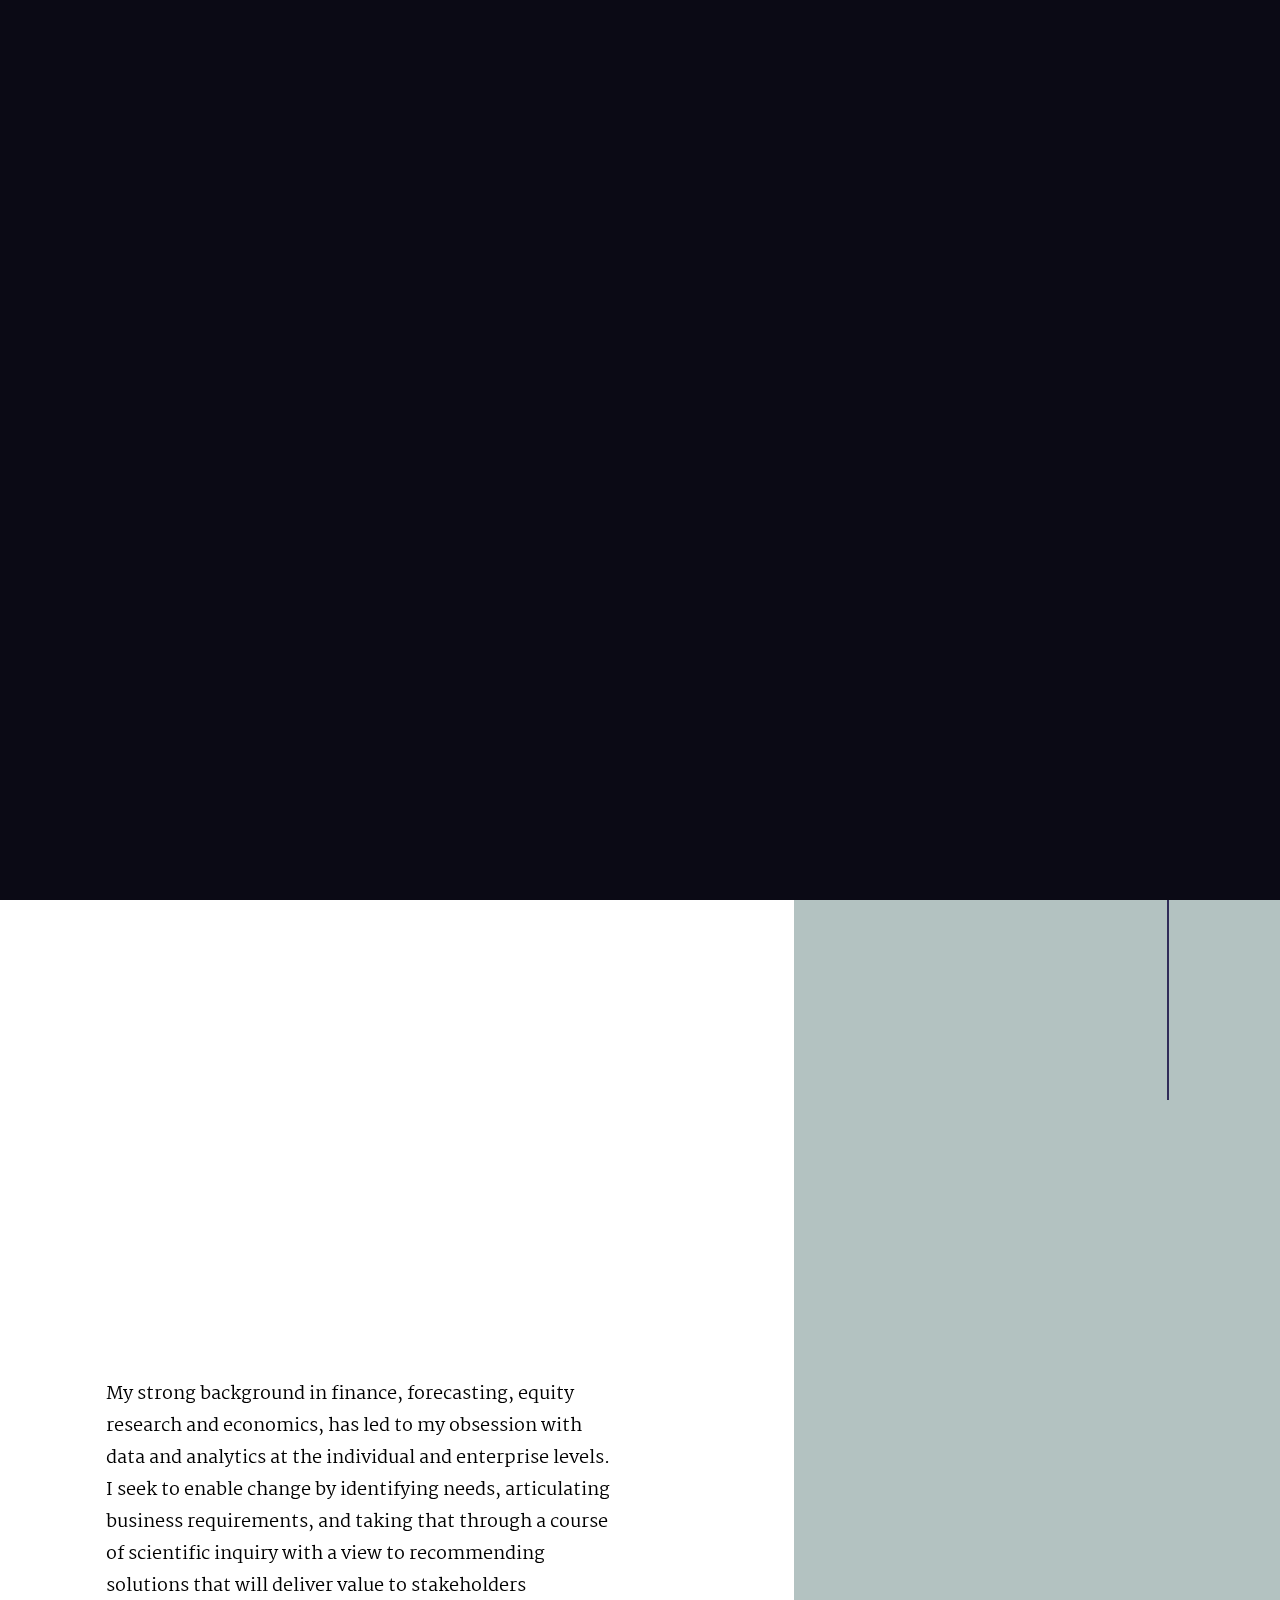
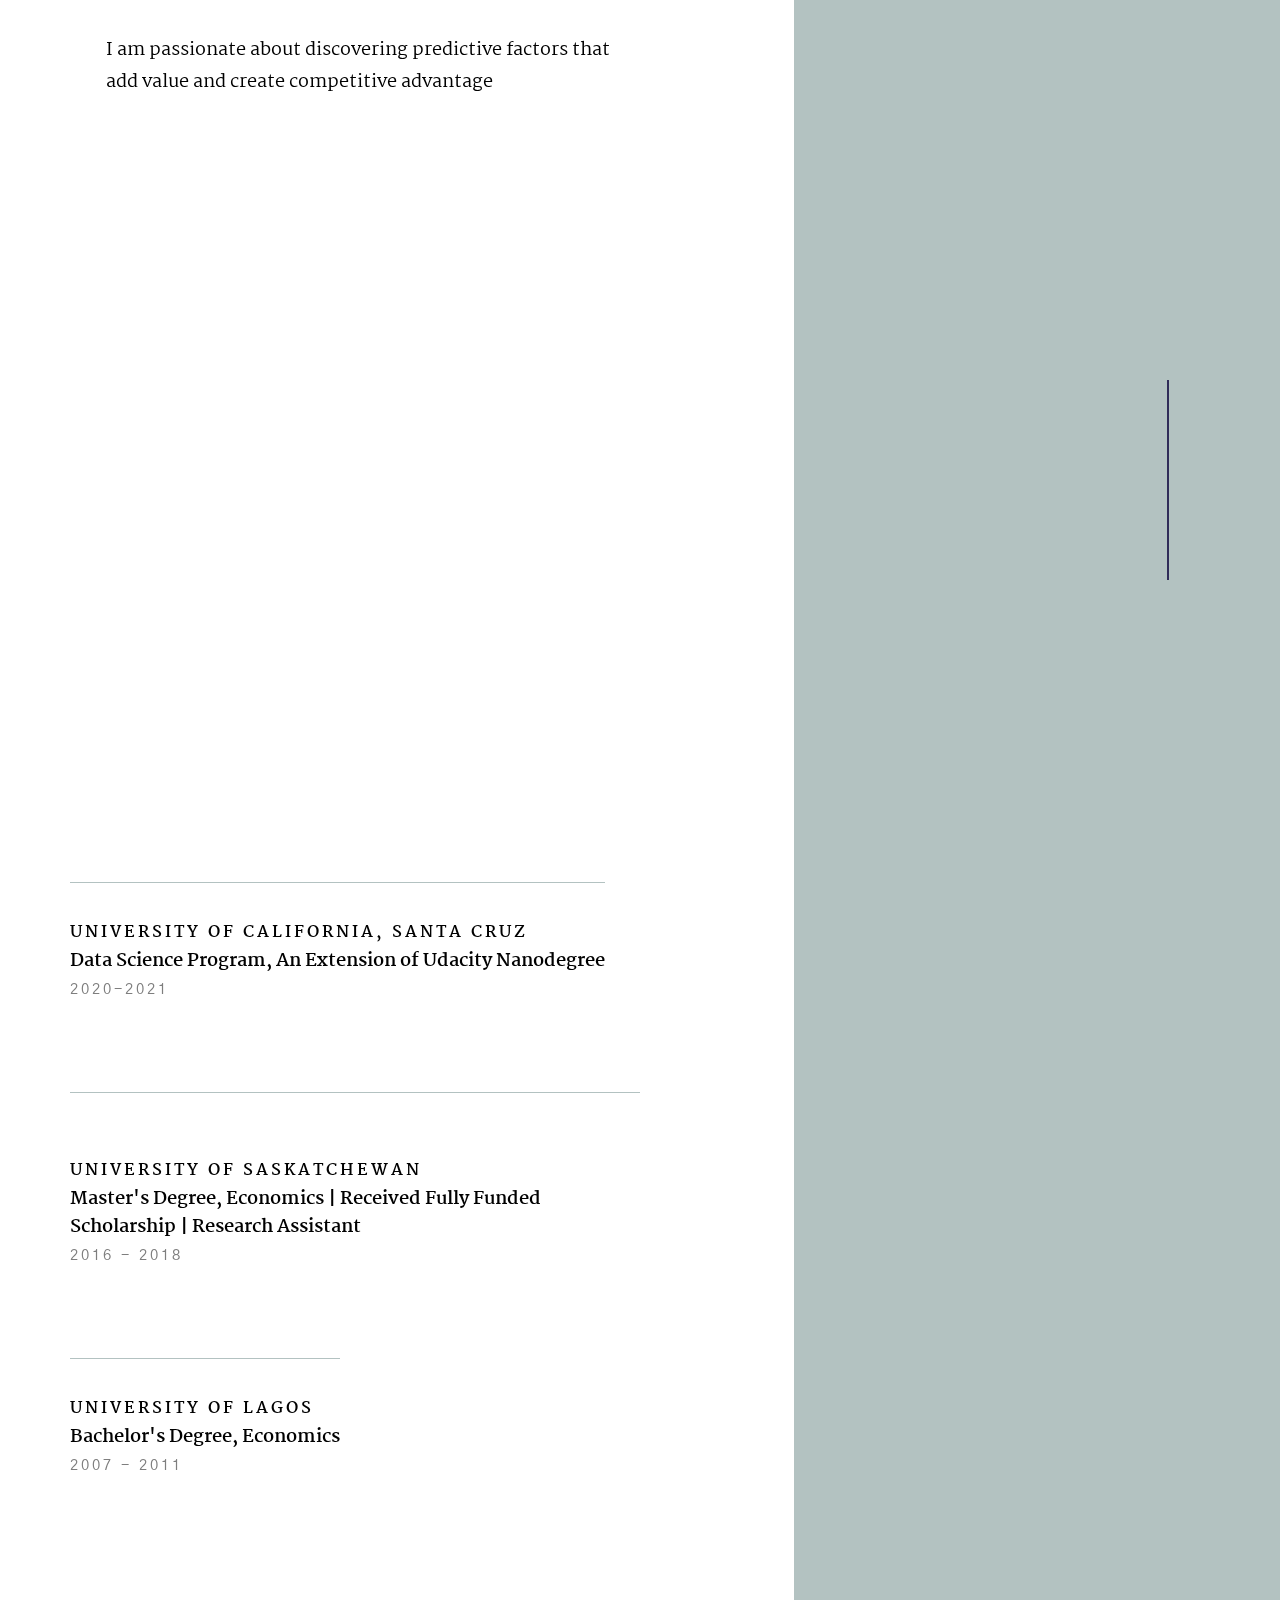
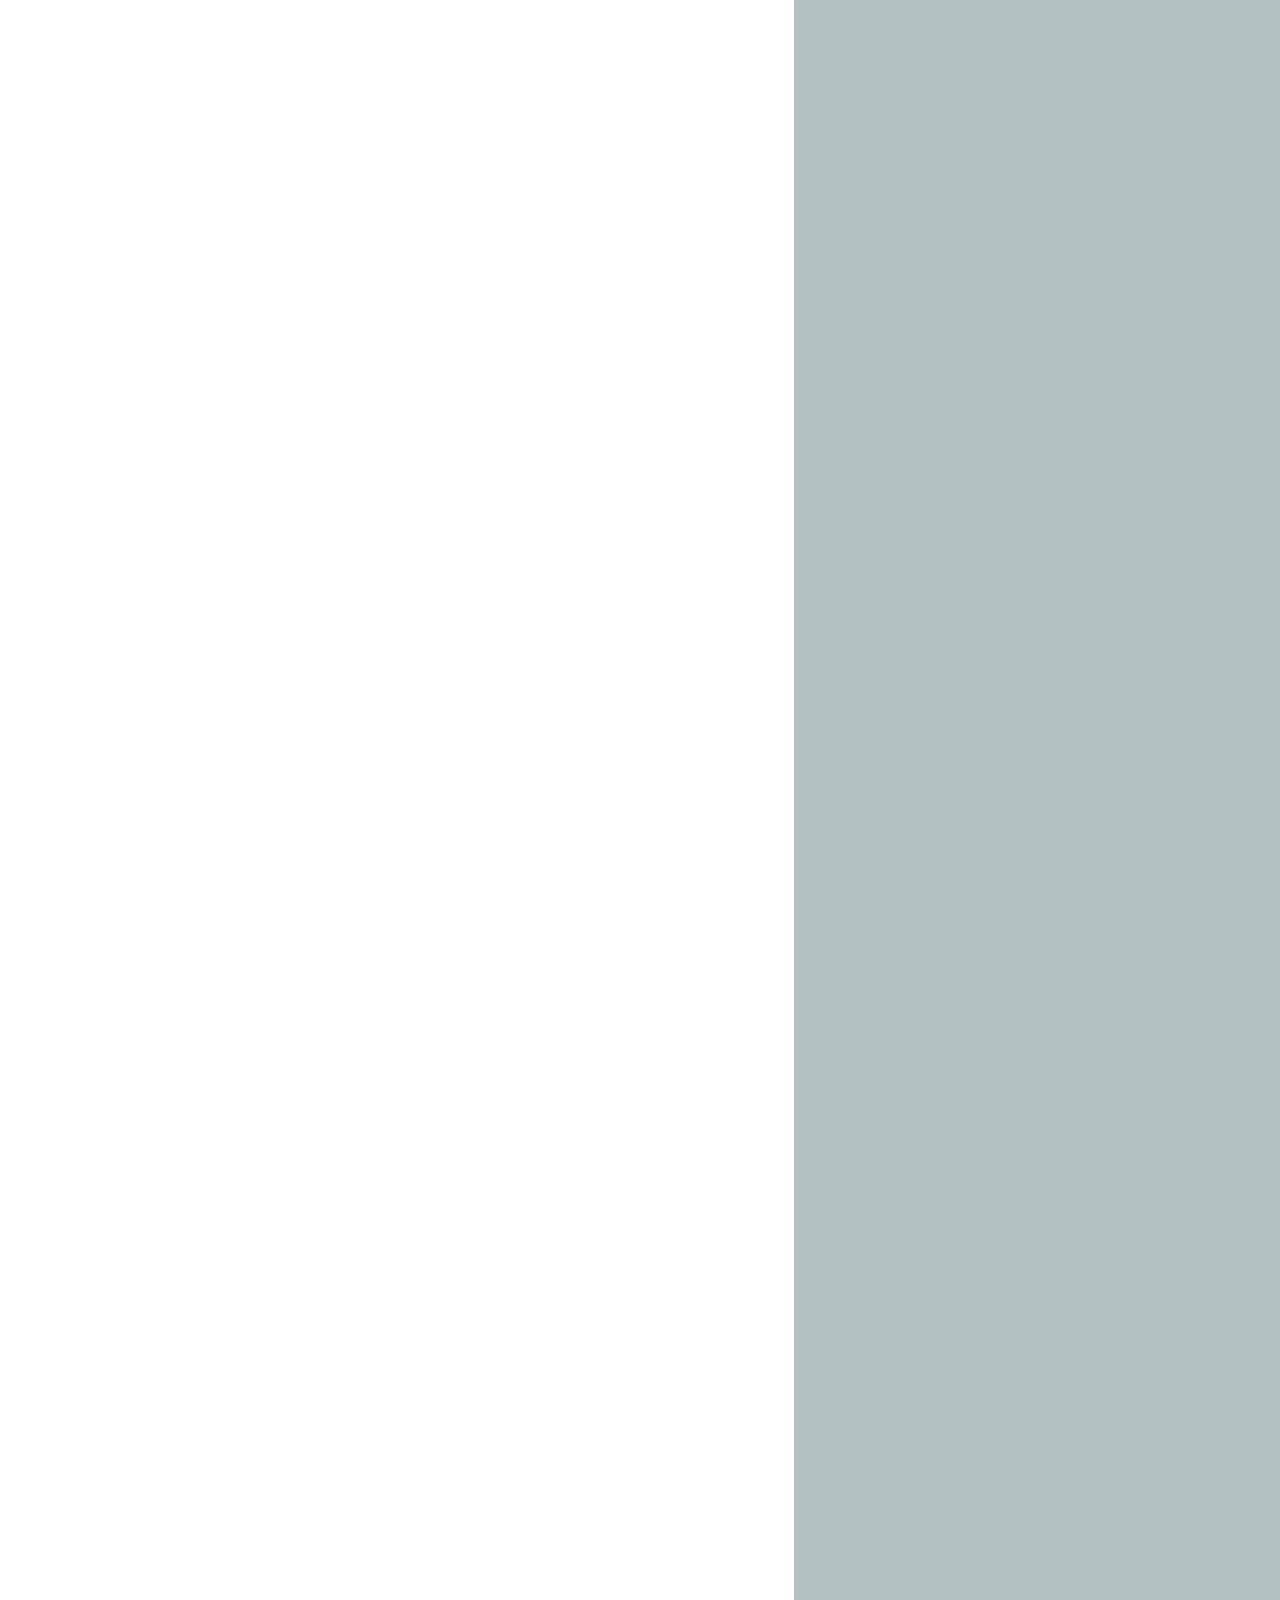
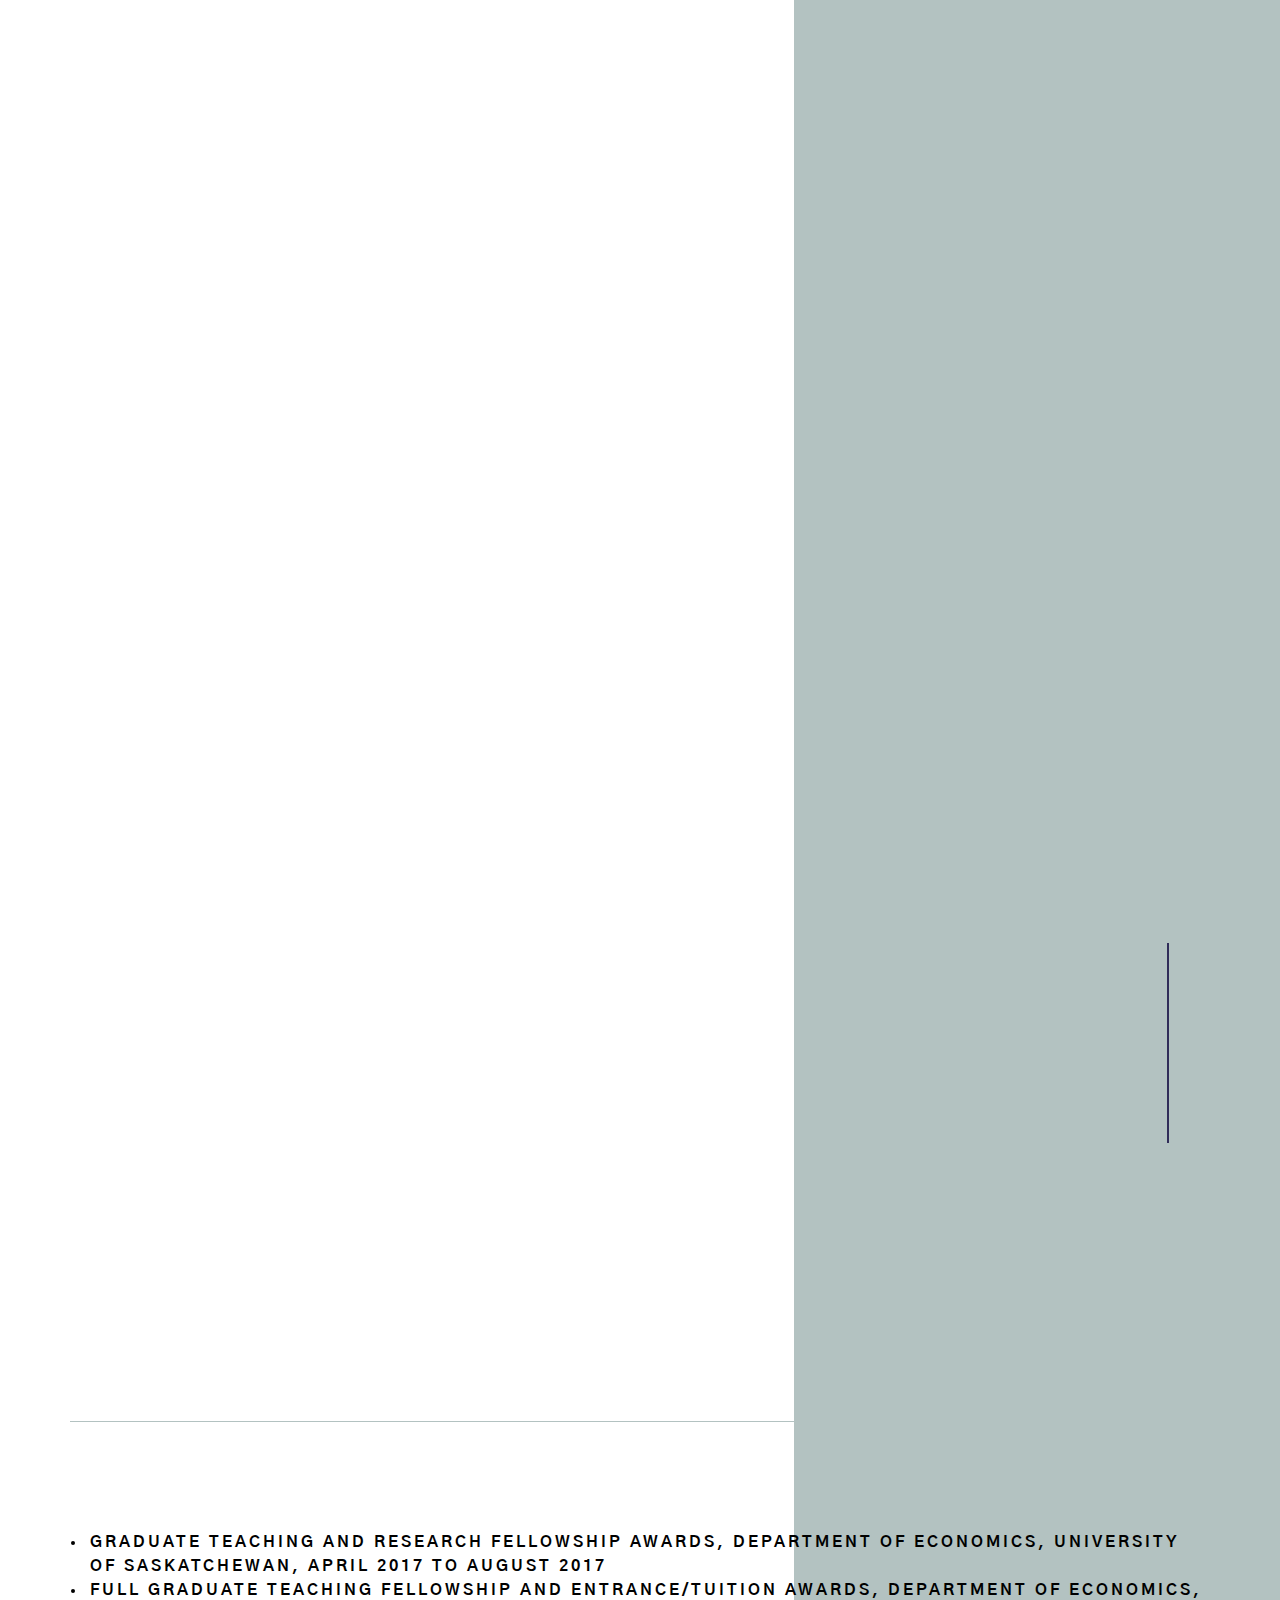
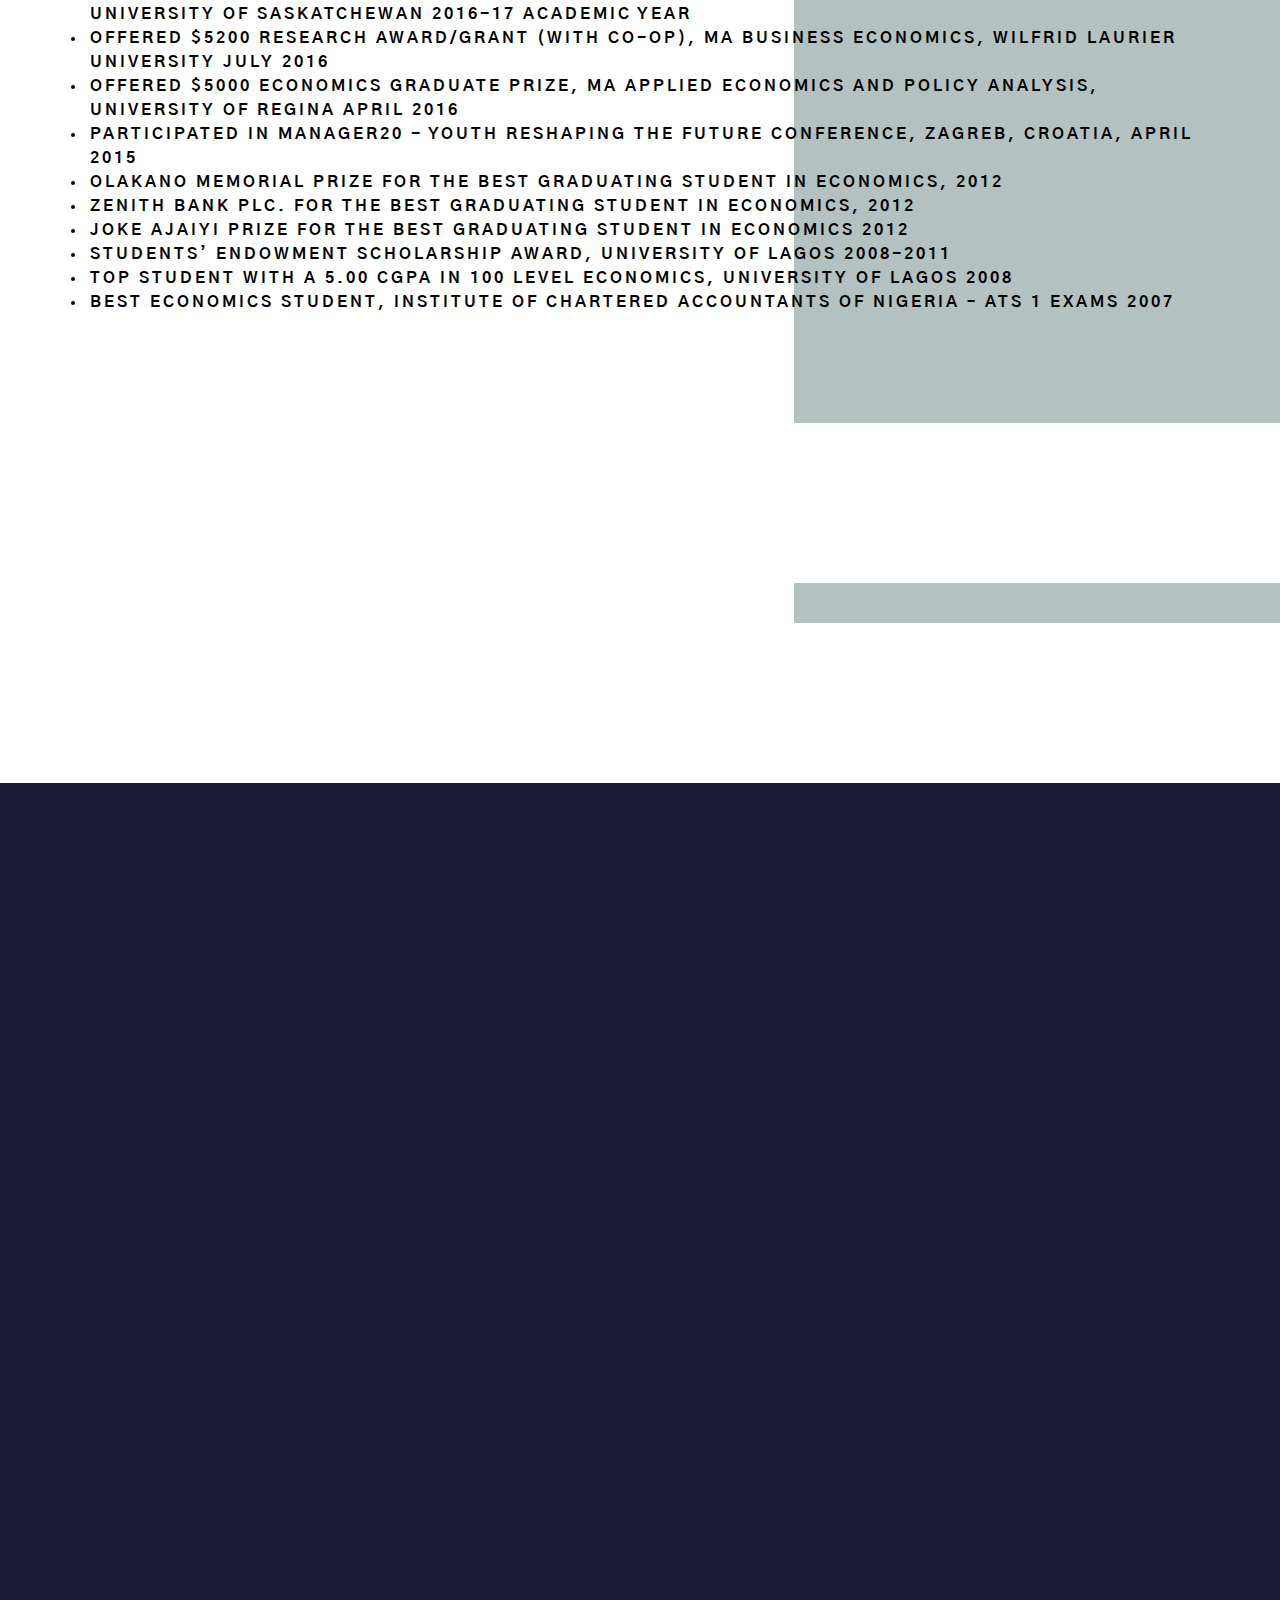
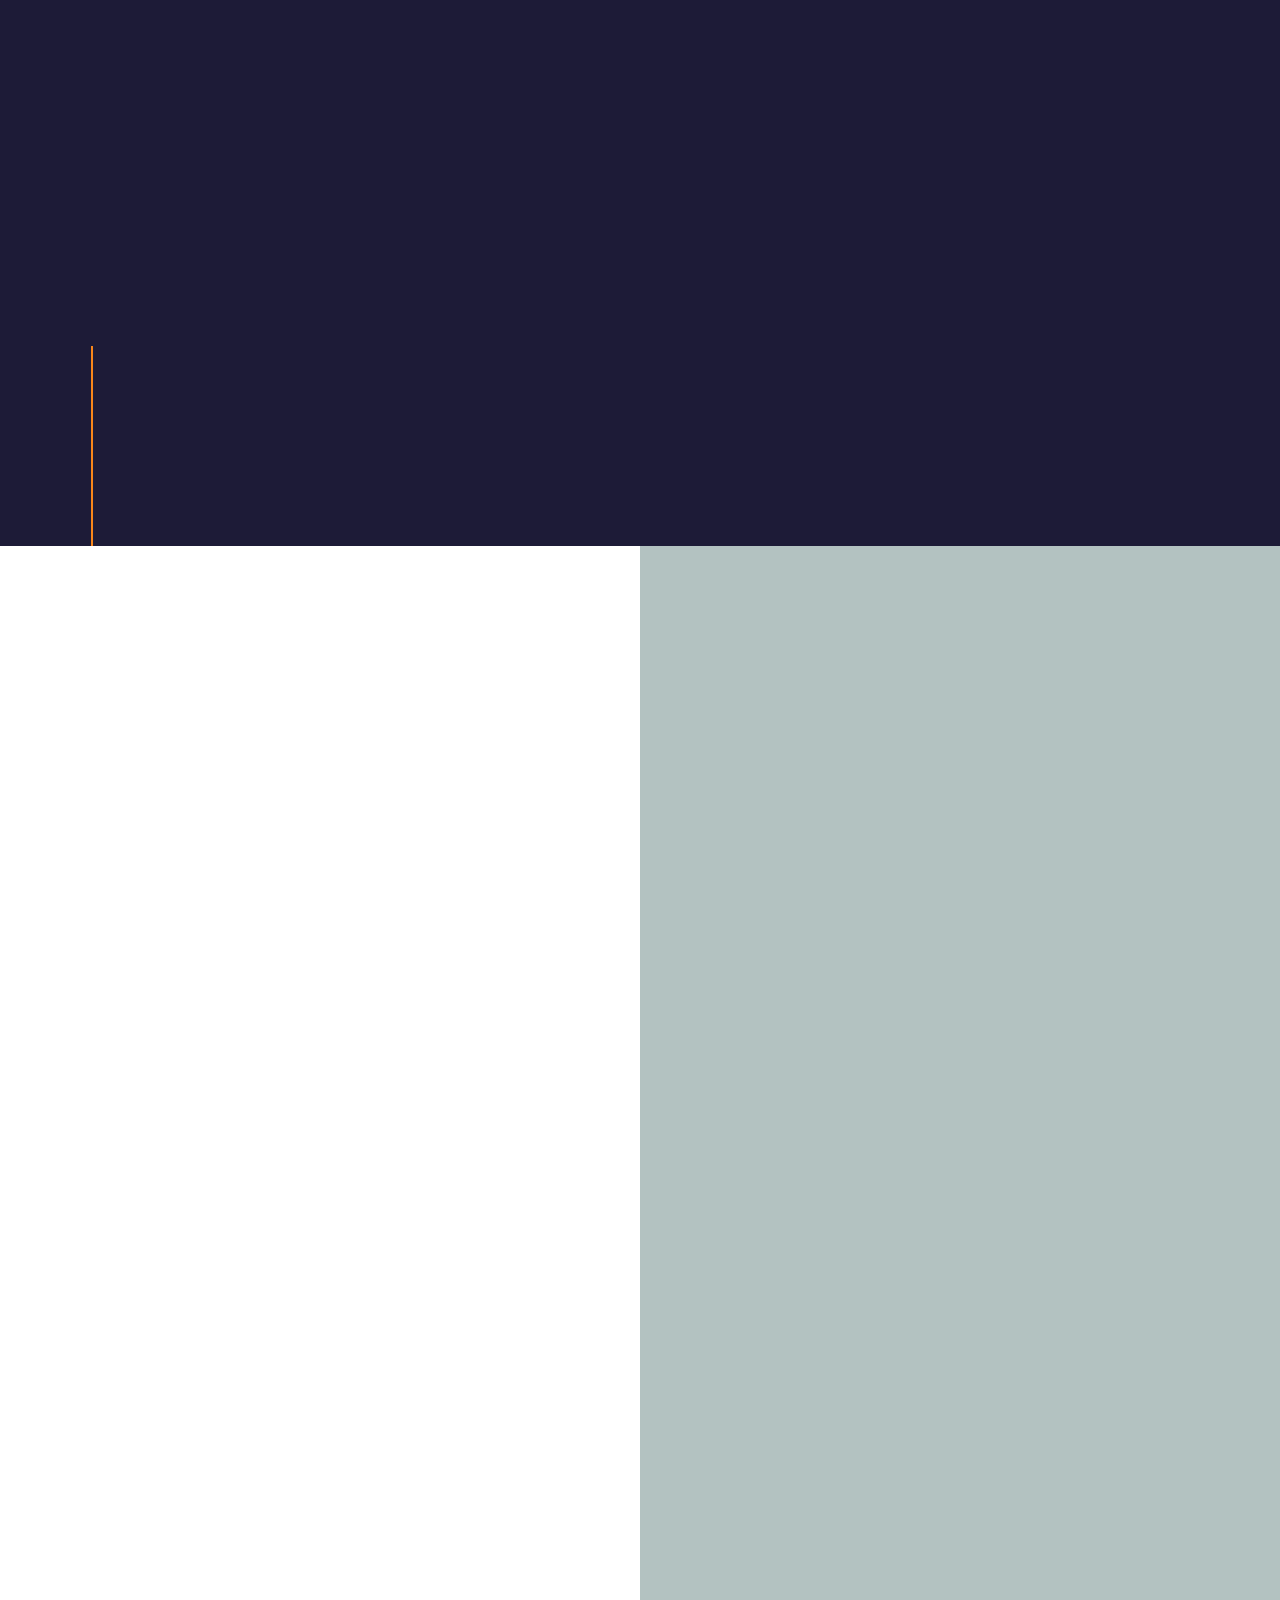
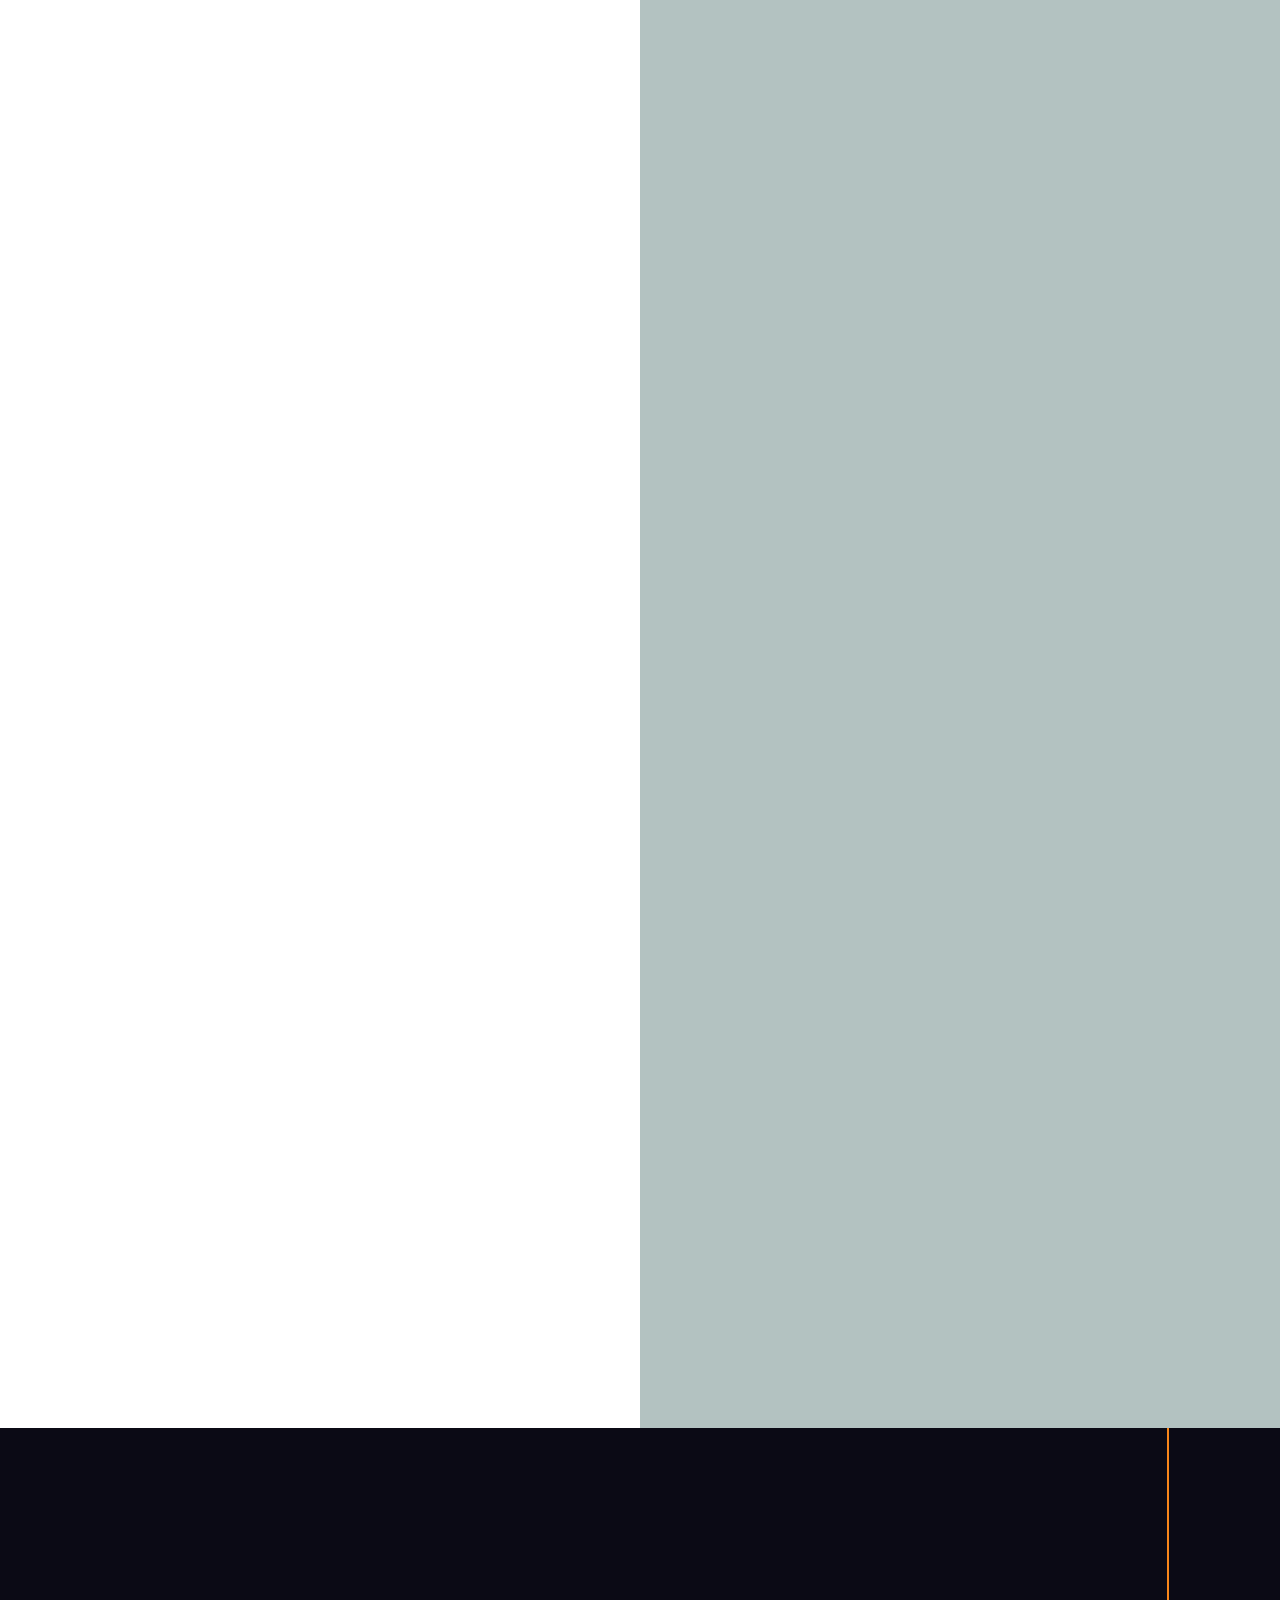
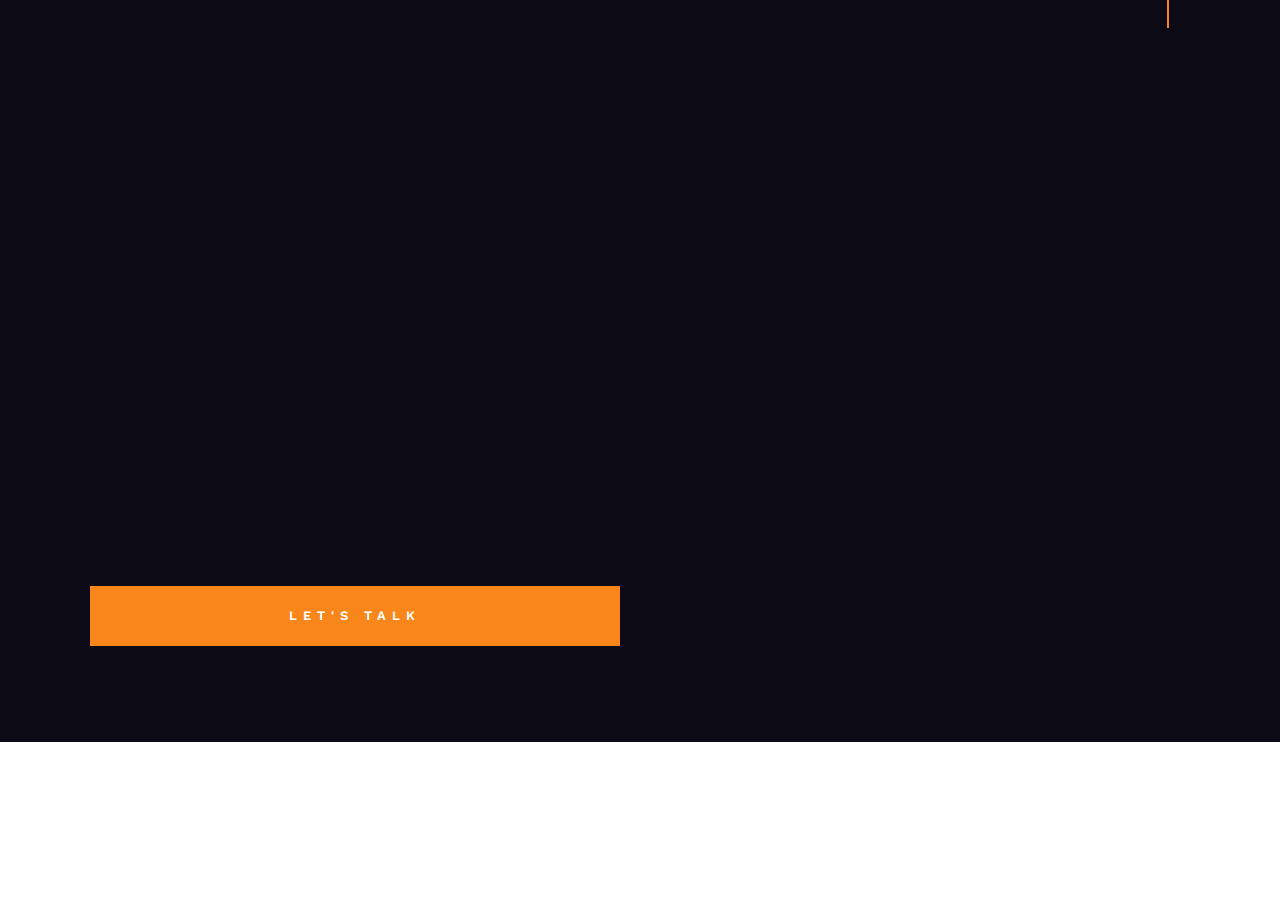
==== index.html @ 94e2efc2 "Update" ====
<!DOCTYPE html>
<html class="no-js" lang="en">
<head>

    <!--- basic page needs
    ================================================== -->
    <meta charset="utf-8">
    <title>Afeez - Space</title>
    <meta name="description" content="">
    <meta name="author" content="">

    <!-- mobile specific metas
    ================================================== -->
    <meta name="viewport" content="width=device-width, initial-scale=1">

    <!-- CSS
    ================================================== -->
    <link rel="stylesheet" href="css/base.css">
    <link rel="stylesheet" href="css/main.css">
    <link rel="stylesheet" href="css/vendor.css">
    <link href="https://cdnjs.cloudflare.com/ajax/libs/font-awesome/4.7.0/css/font-awesome.min.css">

    <!-- script
    ================================================== -->
    <script src="js/modernizr.js"></script>


    <!-- favicons
    ================================================== -->
    <link rel="apple-touch-icon" sizes="180x180" href="images/icon.png">
    <link rel="icon" type="image/png" sizes="32x32" href="images/icon.png">
    <link rel="icon" type="image/png" sizes="16x16" href="images/icon.png">
    <link rel="manifest" href="site.webmanifest">

</head>

<body id="top">


    <!-- preloader
    ================================================== -->
    <div id="preloader">
        <div id="loader" class="dots-fade">
            <div></div>
            <div></div>
            <div></div>
        </div>
    </div>


    <!-- header
    ================================================== -->
    <header class="s-header">

        <div class="header-logo">
            <a href="index.html">
                <img src="images/logo.svg" alt="Homepage">
            </a>
        </div>

        <div class="header-content">
    
            <nav class="row header-nav-wrap">
                <ul class="header-nav">
                    <li><a class="smoothscroll" href="#hero" title="Intro">Home</a></li>
                    <li><a class="smoothscroll" href="#about" title="About">About Me</a></li>
                    <li><a class="smoothscroll" href="#education" title="Education">Education</a></li>                    
                    <li><a class="smoothscroll" href="#works" title="Works">Work</a></li>
                    <li><a class="smoothscroll" href="#awards" title="Awards">Awards</a></li>
                    <li><a class="smoothscroll" href="#skills" title="Skills">Skills</a></li>
                    <li><a class="smoothscroll" href="#projects" title="Projects">Projects</a></li>
                    <li><a href="mailto:afeezraheem48.gmail.com" title="Contact us">Say Hello</a></li>
                </ul>
            </nav> <!-- end header-nav-wrap -->

            <a href="https://github.com/afeezraheem/afeezraheem.github.io/blob/master/Resume.pdf" class="btn btn--stroke btn--small">Download CV</a>

        </div> <!-- end header-content -->

        <a class="header-menu-toggle" href="#0"><span>Menu</span></a>

    </header> 


    <!-- hero
    ================================================== -->
    <section id="hero" class="s-hero target-section" data-parallax="scroll" data-image-src="images/hero-bg-3000.jpg" data-natural-width=3000 data-natural-height=2000 data-position-y=center>

        <div class="row hero-content">

            <div class="column large-full">

                <h1>
                Hello, I'm Afeez, <br>
                a Business Intelligence Consultant <br>
                at TalentNet Inc. <br>
                based in Toronto, Canada.
                </h1>

                <ul class="hero-social">
                    <li>
                        <a href="https://www.linkedin.com/in/afeezraheem/">Linkedin</a>
                    </li>
                    <li>
                        <a href="https://www.github.com/afeezraheem">Github</a>
                    </li>
                </ul> <!-- end hero-social -->

            </div> 

        </div> <!-- end hero-content -->

        <div class="hero-scroll">
            <a href="#about" class="scroll-link smoothscroll">
                <svg xmlns="http://www.w3.org/2000/svg" width="24" height="24" viewBox="0 0 24 24"><path d="M12 24l-8-9h6v-15h4v15h6z"/></svg>
            </a>
        </div> <!-- end hero-scroll -->

    </section> <!-- end s-hero -->


    <!-- about
    ================================================== -->
    <section id="about" class="s-about target-section">

        <div class="s-about__section s-about__section--profile">

            <div class="right-vert-line"></div>

            <div class="row">
                <div class="column large-6 medium-8 tab-full">

                    <div class="section-intro" data-num="01" data-aos="fade-up">
                        <h3 class="subhead">About Me</h3>
                        <h1 class="display-1"></h1>
                    </div>

                    <div class="profile-pic" data-aos="fade-up">
                        <img src="images/profile-pic.PNG" alt="Afeez">
                    </div>

                    <h3 data-aos="fade-up">Profile</h3>

                    <p data-aos="fade-up">
                        <ul>
                            My strong background in finance, forecasting, equity research and economics, has led to my obsession with data and analytics at the individual and enterprise levels. I seek to enable change by identifying needs, articulating business requirements, and taking that through a course of scientific inquiry with a view to recommending solutions that will deliver value to stakeholders<br>    
                            <br>
                            I am passionate about discovering predictive factors that add value and create competitive advantage
                            
                    </p>

                </div>
            </div>

        </div> <!-- end s-about__section--profile -->

    <!-- Education
    ================================================== -->
    <section id="education" class="s-about target-section">

        <div class="s-about__section s-about__section--profile">

            <div class="right-vert-line"></div>

            <div class="row">
                <div class="column large-6 medium-8 tab-full">

                    <div class="section-intro" data-num="02" data-aos="fade-up">
                        <h3 class="subhead">Education</h3>
                    </div>
                    <br>
                    <br>
                    <div class="row block-large-1-2 block-900-full work-positions">
                        <div class="position">
                            <div class="position__header">
                                <h6>
                                    <span class="position__co">University of California, Santa Cruz<br></span>
                                    <span class="position__pos">Data Science Program, An Extension of Udacity Nanodegree</span>
                                </h6>
                                <div class="position__timeframe">
                                    2020-2021
                                </div>
                            </div>
                        </div>
                </div>      <!-- End Column-->
                <div class="row block-large-1-2 block-900-full work-positions">
                    <div class="position">
                        <div class="position__header">
                            <h6>
                                <span class="position__co"><br>University of Saskatchewan<br></span>
                                <span class="position__pos">Master's Degree, Economics | Received Fully Funded Scholarship | Research Assistant</span>
                            </h6>
                            <div class="position__timeframe">
                                2016 - 2018
                            </div>
                        </div>
                    </div>
            </div>      <!-- End Column-->
    
            <div class="row block-large-1-2 block-900-full work-positions">
                <div class="position">
                    <div class="position__header">
                        <h6>
                            <span class="position__co">University of Lagos<br></span>
                            <span class="position__pos">Bachelor's Degree, Economics</span>
                        </h6>
                        <div class="position__timeframe">
                            2007 - 2011
                        </div>
                    </div>
                </div>
        </div>      <!-- End Column-->            
            </div>

        </div> <!-- end s-about__section--profile -->
    <!-- Work Experience
    ================================================== -->
    <section id="works" class="sabout__section--profile">
        <div class="s-about__section s-about__section--profile">

            <!-- <div class="right-vert-line"></div> -->

            <div class="row">
               <!-- <div class="column large-6 medium-8 tab-full"> -->

            <div class="section-intro" data-num="03" data-aos="fade-up">
                        <h3 class="subhead">Work Experience</h3>
                </div>
            </div>

            <div class="row block-large-1-2 block-900-full work-positions">


                <div class="column" data-aos="fade-up">
                    <div class="position">
                        <div class="position__header">
                            <h6>
                                <span class="position__co">TalentNet Inc.<br></span>
                                <span class="position__pos">Business Intelligence Consultant</span>
                            </h6>
                            <div class="position__timeframe">
                                may 2021 - Present 
                            </div>
                        </div>

                        <p>
                            <ul>
                            <li> Reduced Power BI report load time and drill-through speed by more than 75 per cent, by conducting performance tuning exercises, such as auto-date/time disabling, refactoring the models etc.</li>
                            <li> Advising senior management on applications-database and Power BI data architectures that are compliant with clients’ service contract stipulations and consistent with the company’s business goals.</li>
                            <li> Completed migration of clients’ database to Azure SQL database and developed all Azure Data Factory resources (Pipelines, Dataflows, Linked Services and Datasets) for ETL operation to storage accounts.</li>
                            <li> Designed several Power BI reports and dashboards for all clients and embedded reports into company’s clients’ applications.</li>
                            <li> Developed and implemented Power BI Version Control solution, using SharePoint, Power App and Power Automate.</li>
                            </ul>
                        </p>
                    </div>
                </div> <!-- end column -->
























                <div class="column" data-aos="fade-up">
                    <div class="position">
                        <div class="position__header">
                            <h6>
                                <span class="position__co">Sobeys Capital Inc.<br></span>
                                <span class="position__pos">Data Analyst</span>
                            </h6>
                            <div class="position__timeframe">
                                August 2018 - Present 
                            </div>
                        </div>

                        <p>
                            <ul>
                            <li> Data cleaning, exploration and manipulation for insights communication</li>
                            <li> Completed customer cluster analysis using Python KMeans machine learning algorithm in a targeted marketing campaign</li>
                            <li> Leverage SAP Data Services and SAP Information Steward tools to streamline data quality activities and empower key business users</li>
                            <li> Develop VBA macros to use in updating multiple Excel worksheets before mass export to SAP and SQL server data repositories</li>
                            <li> Running exception reports highlighting gaps/incongruent data to ensure standards are being met</li>
                            <li> Collaborate with Logistic Manager t0o regularly update the Distribution Centre, Finance, and store-level volume forecasts via SAP and Excel</li>
                            <li> Deploys SAP-enabled Winshuttle templates that are employed in consummating and pushing order requests from retail outlets.</li>
                            </ul>
                        </p>
                    </div>
                </div> <!-- end column -->
                <div class="column" data-aos="fade-up">
                    <div class="position">
                        <div class="position__header">
                            <h6>
                                <span class="position__co">ARAP Technologies Inc.</span>
                                <span class="position__pos">Business Intelligence Analyst</span>
                            </h6>
                            <div class="position__timeframe">
                                December 2016 - August 2018
                            </div>
                        </div>

                        <p>
                        <ul>
                            <li>Banking: Implemented logistic regression to predict the probability that bankclients will buy investment product in a marketing campaign.</li>
                            <li>Insurance: Completed data analysis using dataset from the Image Review Unit for an insurer. I proposed recommendation to reducing the long wait timesin closing appraisal estimates (Report available in Power BI service)</li>
                            <li>Data Architecting:<br> Proposed data architecture and designed warehouse for a client with 10years historical data, 27 million average daily transaction.
                                <br> Completed data architecting for a bank with over 50 million average dailytransactions, and HR needing to integrate staff information into SAP with corebanking system.</li>
                        </ul>
                        </p>
                    </div>
                </div> <!-- end column -->
                 <div class="column" data-aos="fade-up">
                    <div class="position">
                        <div class="position__header">
                            <h6>
                                <span class="position__co">Legado Capital<br></span>
                                <span class="position__pos">Private Equity Research Associate ( Summer Position )</span>
                            </h6>
                            <div class="position__timeframe">
                                May 2017 - September 2017
                            </div>
                        </div>
                    </div>
                </div>  <!-- end column -->
                <div class="column" data-aos="fade-up">
                    <div class="position">
                        <div class="position__header">
                            <h6>
                                <span class="position__co">Haskayne School of Business<br></span>
                                <span class="position__pos">Corporate Governance Teaching Assistant (Part-time )</span>
                            </h6>
                            <div class="position__timeframe">
                                June 2017 - August 2017
                            </div>
                        </div>
                    </div>
                </div> <!-- end column -->
                <div class="column" data-aos="fade-up">
                    <div class="position">
                        <div class="position__header">
                            <h6>
                                <span class="position__co">Meristem Nigeria<br></span>
                                <span class="position__pos">Equity Research Analyst</span>
                            </h6>
                            <div class="position__timeframe">
                                January 2016 - May 2016
                            </div>
                        </div>
                    </div>
                </div> <!-- end column --> 
                <div class="column" data-aos="fade-up">
                    <div class="position">
                        <div class="position__header">
                            <h6>
                                <span class="position__co">Stanbic IBTC<br></span>
                                <span class="position__pos">Internal Auditor</span>
                            </h6>
                            <div class="position__timeframe">
                                January 2015 - December 2015
                            </div>
                            <h6>
                                <span class="position__pos"><br>Investment Research Analyst</span>
                            </h6>
                            <div class="position__timeframe">
                                January 2014 - December 2014
                            </div>
                        </div>
                    </div>
                </div> <!-- end column -->                               
                <div class="column" data-aos="fade-up">
                    <div class="position">
                        <div class="position__header">
                            <h6>
                                <span class="position__co">Kaizen Capital<br></span>
                                <span class="position__pos">Private Equity Business Analyst</span>
                            </h6>
                            <div class="position__timeframe">
                                January 2012 - September 2013
                            </div>
                        </div>
                    </div>
                </div> <!-- end column -->
                <!--<div class="column" data-aos="fade-up">
                    <div class="position">
                        <div class="position__header">
                            <h6>
                                <span class="position__co">Haskayne School of Business</span>
                                <span class="position__pos">Corporate Governance Teaching Assistant ( Summer Part-TimePosition )</span>
                            </h6>
                            <div class="position__timeframe">
                                June 2017 - August 2017
                            </div>
                        </div>
                    </div>
                </div>  end column -->                
            </div> <!-- work positions -->

        </div> <!-- end s-about__section -->

    </section> <!-- end s-about -->
    <!-- Awards
    ================================================== -->
    <section id="awards" class="s-about target-section">

        <div class="s-about__section s-about__section--profile">

            <div class="right-vert-line"></div>

            <div class="row">
                    <div class="section-intro" data-num="04" data-aos="fade-up">
                        <h3 class="subhead">Awards & Achievements</h3>
                    </div>
                    <div class="position">
                            <h6>
                                <ul>
                                    <br>
                                    <li>Graduate Teaching and Research Fellowship Awards, Department of Economics, University of Saskatchewan, April 2017 to August 2017</li>
                                    <li>Full Graduate Teaching Fellowship and Entrance/Tuition Awards, Department of Economics, University of Saskatchewan 2016-17 Academic Year</li>
                                    <li>Offered $5200 Research Award/Grant (with Co-op), MA Business Economics, Wilfrid Laurier University July 2016</li>   
                                    <li>Offered $5000 Economics Graduate Prize, MA Applied Economics and Policy Analysis, University of Regina April 2016</li> 
                                    <li>Participated in Manager20 - Youth Reshaping the Future Conference, Zagreb, Croatia, April 2015</li>                                  
                                    <li>Olakano Memorial Prize for the Best Graduating Student in Economics, 2012</li>
                                    <li>Zenith Bank Plc. for the Best Graduating Student in Economics, 2012</li>
                                    <li>Joke Ajaiyi Prize for the Best Graduating Student in Economics 2012</li>
                                    <li>Students’ Endowment Scholarship Award, University of Lagos 2008-2011</li>                                  
                                    <li>Top Student with a 5.00 CGPA in 100 Level Economics, University of Lagos 2008</li>
                                    <li>Best Economics Student, Institute of Chartered Accountants of Nigeria – ATS 1 EXAMS 2007</li>                                  
                                </ul>
                            </h6> 
                    </div>    
                </div>      <!-- End Column-->
                </div>
            </div>
        </div>
    </section>

    <!-- skills
    ================================================== -->
    <section id="skills" class="s-services target-section h-dark-bg">
        
        <div class="row s-services__content">

            <div class="vert-line"></div>

            <div class="column large-6 s-services__leftcol">
                <div class="section-intro" data-num="05" data-aos="fade-up">
                    <h3 class="subhead">Skills</h3>

                    <h1 class="display-1">
                    I focus on getting the best of the
                    data in an efficient way
                    </h1>
                </div>

                <p class="lead" data-aos="fade-up">
                    Enabling change by identifying needs, articulating business requirements, and taking those 
                    through a course of scientific inquiry with a view to recommending effective and relevant solutions
                     that will deliver value to stakeholders
                </p>
            </div> <!-- end  s-services--leftcol -->

            <div class="column large-6">
                <ul class="services-list" data-aos="fade-up">
                    <li class="services-list__item is-active">
                        <div class="services-list__item-header">
                            <h5>Programming Languages</h5>
                        </div>
                        <div class="services-list__item-body">
                            <ul>
                                <li>Python</li>
                                <li>SQL</li>
                                <li>R</li>
                                <li>MySQL</li>

                            </ul>
                        </div>
                    </li> <!-- services-list__item -->
                    <li class="services-list__item">
                        <div class="services-list__item-header">
                            <h5>Data Science</h5>
                        </div>
                        <div class="services-list__item-body">
                            <ul>
                                <li>Data Cleaning</li>
                                <li>Data Manipulation</li>
                                <li>Data Visualization</li>
                                <li>Data Mining</li>
                                <li>Data Analysis/Analytics</li>
                                <li>Data Warehousing</li>
                                <li>Predictive Modelling</li>
                            </ul>
                        </div>
                    </li> <!-- services-list__item -->
                    <li class="services-list__item">
                        <div class="services-list__item-header">
                            <h5>Business Intelligence</h5>
                        </div>
                        <div class="services-list__item-body">
                            <ul>
                                <li>Stakeholder's Engagements</li>
                                <li>Relational and Dimensional Modelling</li>
                                <li>ETL Developing</li>
                                <li>Data Warehouse Designing: Star and Snowflake Schemas</li>
                                <li>Data Warehouse Architecting: Kimball and Ilmon</li>
                                <li>Reporting Using SSRS</li>
                                <li> Dashboard Designing and Deployment with Tableau and Power BI</li>
                            </ul>
                        </div>
                    </li> <!-- services-list__item -->
                    <li class="services-list__item">
                        <div class="services-list__item-header">
                            <h5>ETL & Orchestration in Azure Data Factory</h5>
                        </div>
                        <div class="services-list__item-body">
                            <ul>
                                <li>Pipelines</li>
                                <li>Dataflows</li>
                                <li>Dataset</li>
                                <li>Linked Services</li>
                                <li>Azure Synapse Analytics</li>
                            </ul>
                        </div>
                    </li> <!-- services-list__item -->
                    







                    <li class="services-list__item is-active">
                        <div class="services-list__item-header">
                            <h5>Tools</h5>
                        </div>
                        <div class="services-list__item-body">
                            <ul>
                                <li>SSIS</li>
                                <li>SSAS</li>
                                <li>SSRS</li>
                                <li>Power BI</li>
                                <li>Tableau</li>

                            </ul>
                        </div>
                    </li><!-- services-list__item -->  
                    
                    <!-- services-list__item -->
                    <li class="services-list__item">
                        <div class="services-list__item-header">
                            <h5>Azure Data Factory and Azure Synapse Analytics</h5>
                        </div>
                        <div class="services-list__item-body">
                            <ul>

                            </ul>
                        </div>
                    </li> <!-- services-list__item -->
                </ul> <!-- end services-list -->
            </div>

        </div> <!-- s-services__content -->

    </section> <!-- end s-services -->


    <!-- portfolio
    ================================================== -->
    <section id="projects" class="s-portfolio target-section">

    <!--
        <div class="row s-portfolio__header">
            <div class="column large-6 medium-8 tab-full">
                <div class="section-intro" data-num="06" data-aos="fade-up">
                    <h3 class="subhead">Projects</h3>
                    <h1 class="display-1">
                        A selection of recent projects I have worked on.
                    </h1>
                </div>
            </div>
        </div>
    -->
         <!-- s-porfolio__header -->

        <div class="row s-porfolio__list block-large-1-2 block-tab-full collapse">
                       
            <div class="column" data-aos="fade-up">
                <div class="folio-item">
                    <div class="folio-item__thumb">
                        <a class="folio-item__thumb-link" href="images/portfolio/main_img-1.png" title="Linear-Regression" data-size="1050x700">
                            <img src="images/portfolio/img-1.png" 
                                 srcset="images/portfolio/img-1.png 1x, images/portfolio/img-1@2x.png 2x" alt="Linear-Regression">
                        </a>
                    </div>
                    <div class="folio-item__info">
                        <div class="folio-item__cat">Machine Learning</div>
                        <h4 class="folio-item__title">Logistic Regression</h4>
                    </div>
                    <a href="https://github.com/afeezraheem/Linear-Regression" title="Project Link" class="folio-item__project-link">Project Link</a>
                    <div class="folio-item__caption">
                        <p>Predictive modelling using Craigslist Vehicles data set from Kaggle</p>
                    </div>
                </div>
            </div> <!-- end column -->

            <div class="column" data-aos="fade-up">
                <div class="folio-item">
                    <div class="folio-item__thumb">
                        <a class="folio-item__thumb-link" href="images/portfolio/main_img.png" title="Customer Cluster Analysis" data-size="1050x700">
                            <img src="images/portfolio/img.png" 
                                 srcset="images/portfolio/img.png 1x, images/portfolio/img@2x.png 2x" alt="">
                        </a>
                    </div>
                    <div class="folio-item__info">
                        <div class="folio-item__cat">Machine Learning</div>
                        <h4 class="folio-item__title">Customer Cluster Analysis</h4>
                    </div>
                    <a href="https://github.com/afeezraheem/Machine-Learning-Using-Python" title="Project Link" class="folio-item__project-link">Project Link</a>
                    <div class="folio-item__caption">
                        <p>Customer Segmentation Analysis- Using KMeans in Python: I exported the clustered data to a csv file, built data visualization in Tableau desktop, and published report on the web</p>
                    </div>
                </div>
            </div>  <!-- end column -->   
            
            

            <div class="column" data-aos="fade-up">
                <div class="folio-item">
                    <div class="folio-item__thumb">
                        <a class="folio-item__thumb-link" href="images/portfolio/main_img-2.png" title="Data-Cleaning" data-size="1050x700">
                            <img src="images/portfolio/img-2.png" 
                                 srcset="images/portfolio/img-2.png 1x, images/portfolio/img-2@2x.png 2x" alt="">
                        </a>
                    </div>
                    <div class="folio-item__info">
                        <div class="folio-item__cat">Data Cleaning</div>
                        <h4 class="folio-item__title">Data Cleaning</h4>
                    </div>
                    <a href="https://github.com/afeezraheem/Data-Cleaning" title="Project Link" class="folio-item__project-link">Project Link</a>
                    <div class="folio-item__caption">
                        <p>I cleaned Craigslist Vehicle data set sourced from Kaggle</p>
                    </div>
                </div>
            </div>  <!-- end column --> 
            <div class="column" data-aos="fade-up">
                <div class="folio-item">
                    <div class="folio-item__thumb">
                        <a class="folio-item__thumb-link" href="images/portfolio/main_img-5.png" title="Image-Desk-Review-Operations" data-size="1050x700">
                            <img src="images/portfolio/img-5.png" 
                                 srcset="images/portfolio/img-5.png 1x, images/portfolio/img-5@2x.png 2x" alt="">
                        </a>
                    </div>
                    <div class="folio-item__info">
                        <div class="folio-item__cat">Data Visualization</div>
                        <h4 class="folio-item__title">Public Insurance Project</h4>
                    </div>
                    <a href="https://github.com/afeezraheem/Power-BI-Image-Desk-Review-Operations-Project-" title="Project Link" class="folio-item__project-link">Project Link</a>
                    <div class="folio-item__caption">
                        <p>Using Power BI to analyze a 3-month data set sourced from the Image Review Desk Department for an Insurance Company. I employed Microsoft Power Query and M Language in data exploration, cleaning and profiling. We also used Microsoft Power BI for data visualization and analysis. This allowed me interact with the data set to generate insights intended to address some previously identified operational business problems</p>
                    </div>
                </div>
            </div>  <!-- end column -->    
            <div class="column" data-aos="fade-up">
                <div class="folio-item">
                    <div class="folio-item__thumb">
                        <a class="folio-item__thumb-link" href="images/portfolio/main_img-7.png" title="Data Manipulation" data-size="1050x700">
                            <img src="images/portfolio/img-7.png" 
                                 srcset="images/portfolio/img-7.png 1x, images/portfolio/img-7@2x.png 2x" alt="">
                        </a>
                    </div>
                    <div class="folio-item__info">
                        <div class="folio-item__cat">Data Manipulation</div>
                        <h4 class="folio-item__title">Value at Risk (VaR) of an Investment Portfolio</h4>
                    </div>
                    <a href="https://github.com/afeezraheem/Data-Manipulation" title="Project Link" class="folio-item__project-link">Project Link</a>
                    <div class="folio-item__caption">
                        <p>Variance-Covariance Method to calculate the VaR of a portfolio of equities , relying on Yahoo! Finance historical stock prices API</p>
                    </div>
                </div>
            </div> <!-- end column -->                    
            <div class="column" data-aos="fade-up">
                <div class="folio-item">
                    <div class="folio-item__thumb">
                        <a class="folio-item__thumb-link" href="images/portfolio/main_img-3.png" title="Data Manipulation" data-size="1050x700">
                            <img src="images/portfolio/img-3.png" 
                                 srcset="images/portfolio/img-3.png 1x, images/portfolio/img-3@2x.png 2x" alt="">
                        </a>
                    </div>
                    <div class="folio-item__info">
                        <div class="folio-item__cat">Data Manipulation</div>
                        <h4 class="folio-item__title">Data Manipulation</h4>
                    </div>
                    <a href="https://github.com/afeezraheem/Data-Manipulation" title="Project Link" class="folio-item__project-link">Project Link</a>
                    <div class="folio-item__caption">
                        <p>Data manipulation of Craigslist Vehicles data set from Kaggle</p>
                    </div>
                </div>
            </div> <!-- end column -->
            







            <div class="column" data-aos="fade-up">
                <div class="folio-item">
                    <div class="folio-item__thumb">
                        <a class="folio-item__thumb-link" href="images/portfolio/ab-testing.png" title="Application for Python" data-size="1050x700">
                            <img src="images/portfolio/ab-testing.png" height="700px" weight="1050" 
                                 srcset="images/portfolio/ab-testing.png 1x, images/portfolio/ab-testing.png 2x" alt="Application for Python">
                        </a>
                    </div>
                    <div class="folio-item__info">
                        <div class="folio-item__cat">Application</div>
                        <h4 class="folio-item__title">ML & Statistics</h4>
                    </div>
                    <a href="https://github.com/afeezraheem/A-B-Testing-" title="Project Link" class="folio-item__project-link">Project Link</a>
                    <div class="folio-item__caption">
                        <p>A-B Testing</p>
                    </div>
                </div>
            </div> <!-- end column --> 
            <div class="column" data-aos="fade-up">
                <div class="folio-item">
                    <div class="folio-item__thumb">
                        <a class="folio-item__thumb-link" href="images/portfolio/monte-carlo.png" title="Customer Cluster Analysis" data-size="1050x700">
                            <img src="images/portfolio/monte-carlo.png" 
                                 srcset="images/portfolio/monte-carlo.png 1x, images/portfolio/monte-carlo.png 2x" alt="">
                        </a>
                    </div>
                    <div class="folio-item__info">
                        <div class="folio-item__cat">Machine Learning</div>
                        <h4 class="folio-item__title">Monte Carlo Simulation of Stock Price of Apple</h4>
                    </div>
                    <a href="https://github.com/afeezraheem/Monte-Carlo-Simulation-Future-Stock-Prices-for-Apple" title="Project Link" class="folio-item__project-link">Project Link</a>
                    <div class="folio-item__caption">
                        <p>Monte Carlo Simulation of Stock Price of Apple</p>
                    </div>
                </div>
            </div>

            
            <div class="column" data-aos="fade-up">
                <div class="folio-item">
                    <div class="folio-item__thumb">
                        <a class="folio-item__thumb-link" href="images/portfolio/product-lifetime.png" title="Survival Analysis: Online Retail Users" data-size="1050x700">
                            <img src="images/portfolio/product-lifetime.png" height="700px" weight="1050" 
                                 srcset="images/portfolio/product-lifetime.png 1x, images/portfolio/product-lifetime.png 2x" alt="Survival Analysis: Online Retail Users">
                        </a>
                    </div>
                    <div class="folio-item__info">
                        <div class="folio-item__cat">Survival Analysis</div>
                        <h4 class="folio-item__title">Survival Analysis: Online Retail Users</h4>
                    </div>
                    <a href="https://github.com/afeezraheem/Retention-Analysis-Online-Retail-Users" title="Project Link" class="folio-item__project-link">Project Link</a>
                    <div class="folio-item__caption">
                        <p>Survival Analysis: Online Retail Users</p>
                    </div>
                </div>
            </div> <!-- end column -->

            <div class="column" data-aos="fade-up">
                <div class="folio-item">
                    <div class="folio-item__thumb">
                        <a class="folio-item__thumb-link" href="images/portfolio/cpa-vs-ltv.png" title="Cost Per Acquisition(CPA) Vs Life Time Value(LTV)" data-size="1050x700">
                            <img src="images/portfolio/cpa-vs-ltv.png" 
                                 srcset="images/portfolio/cpa-vs-ltv.png 1x, images/portfolio/cpa-vs-ltv.png 2x" alt="">
                        </a>
                    </div>
                    <div class="folio-item__info">
                        <div class="folio-item__cat">Cost Per Acquisition(CPA)</div>
                        <h4 class="folio-item__title">Cost Per Acquisition(CPA) Vs Life Time Value(LTV)</h4>
                    </div>
                    <a href="https://github.com/afeezraheem/Cost-Per-Acquisition-Vs-LTV-ecommerce-" title="Project Link" class="folio-item__project-link">Project Link</a>
                    <div class="folio-item__caption">
                        <p>Cost Per Acquisition(CPA) Vs Life Time Value(LTV)</p>
                    </div>
                </div>
            </div>
            <!-- end column -->


            <div class="column" data-aos="fade-up">
                <div class="folio-item">
                    <div class="folio-item__thumb">
                        <a class="folio-item__thumb-link" href="images/portfolio/marketing-camp.png" title="Simulating Marketing Campaign" data-size="1050x700">
                            <img src="images/portfolio/marketing-camp.png" height="700px" weight="1050" 
                                 srcset="images/portfolio/marketing-camp.png 1x, images/portfolio/marketing-camp.png 2x" alt="Simulating Marketing Campaign">
                        </a>
                    </div>
                    <div class="folio-item__info">
                        <div class="folio-item__cat">Marketing Campaign</div>
                        <h4 class="folio-item__title">Simulating Marketing Campaign</h4>
                    </div>
                    <a href="https://github.com/afeezraheem/https://github.com/afeezraheem/Simulating-Marketing-Campaign" title="Project Link" class="folio-item__project-link">Project Link</a>
                    <div class="folio-item__caption">
                        <p>Simulating Marketing Campaign</p>
                    </div>
                </div>
            </div> <!-- end column -->

            <div class="column" data-aos="fade-up">
                <div class="folio-item">
                    <div class="folio-item__thumb">
                        <a class="folio-item__thumb-link" href="images/portfolio/markow-ch.png" title="Simulating Markov Chain Model" data-size="1050x700">
                            <img src="images/portfolio/markow-ch.png" 
                                 srcset="images/portfolio/markow-ch.png 1x, images/portfolio/markow-ch.png 2x" alt="">
                        </a>
                    </div>
                    <div class="folio-item__info">
                        <div class="folio-item__cat">Simulating Markov Chain Model</div>
                        <h4 class="folio-item__title">Simulating Markov Chain Model</h4>
                    </div>
                    <a href="https://github.com/afeezraheem/Markov-Chain-Processes" title="Project Link" class="folio-item__project-link">Project Link</a>
                    <div class="folio-item__caption">
                        <p>Simulating Markov Chain Model</p>
                    </div>
                </div>
            </div>
            <!-- end column -->  
            
            
    </section> <!-- end portfolio -->


    <!-- footer
    ================================================== -->
    <footer class="s-footer h-dark-bg">
        
        <div class="right-vert-line"></div>

        <div class="row s-footer__main">
            <div class="column large-6">
                <div class="section-intro" data-aos="fade-up">
                    <h3 class="subhead">Get In Touch</h3>

                    <h1 class="display-1">
                    If you have any project idea or opportunity in<br>
                    the field of Data Sciene or Machine Learning.

                    </h1>
                </div>

                <div class="footer-email-us">
                    <a href="mailto:afeezraheem48.gmail.com" class="btn btn--primary h-full-width">Let's Talk</a>
                </div>
            </div>

            <div class="column large-5">
                <div class="footer-contacts">
                    <div class="footer-contact-block" data-aos="fade-up">
                        <h5 class="footer-contact-block__header">
                            Email
                        </h5>
                        <p class="footer-contact-block__content">
                            <a href="mailto:afeezraheem48.gmail.com">afeezraheem48.gmail.com</a>
                        </p>
                    </div> <!-- end footer-contact-block -->
                    
                    <br>
                    <div class="footer-contact-block" data-aos="fade-up">
                        <h5 class="footer-contact-block__header">
                            Social
                        </h5>
                        <ul class="footer-contact-block__list">
                            <li><a href="https://www.linkedin.com/in/afeezraheem/">Linkedin</a></li>
                            <li><a href="https://www.github.com/afeezraheem">Github</a></li>
                            <li><a href="https://www.instagram.com/jideraheem5/">Instagram</a></li>
                            <li><a href="https://twitter.com/sugarfak">Twitter</a></li>
                        </ul>
                    </div> <!-- end footer-contact-block -->
                </div>
            </div>
        </div> 
		<!-- end s-footer__main -->

    </footer>
	<!-- end s-footer -->


    <!-- photoswipe background
    ================================================== -->
    <div aria-hidden="true" class="pswp" role="dialog" tabindex="-1">

        <div class="pswp__bg"></div>
        <div class="pswp__scroll-wrap">

            <div class="pswp__container">
                <div class="pswp__item"></div>
                <div class="pswp__item"></div>
                <div class="pswp__item"></div>
            </div>

            <div class="pswp__ui pswp__ui--hidden">
                <div class="pswp__top-bar">
                    <div class="pswp__counter"></div><button class="pswp__button pswp__button--close" title="Close (Esc)"></button> <button class="pswp__button pswp__button--share" title=
                    "Share"></button> <button class="pswp__button pswp__button--fs" title="Toggle fullscreen"></button> <button class="pswp__button pswp__button--zoom" title=
                    "Zoom in/out"></button>
                    <div class="pswp__preloader">
                        <div class="pswp__preloader__icn">
                            <div class="pswp__preloader__cut">
                                <div class="pswp__preloader__donut"></div>
                            </div>
                        </div>
                    </div>
                </div>
                <div class="pswp__share-modal pswp__share-modal--hidden pswp__single-tap">
                    <div class="pswp__share-tooltip"></div>
                </div><button class="pswp__button pswp__button--arrow--left" title="Previous (arrow left)"></button> <button class="pswp__button pswp__button--arrow--right" title=
                "Next (arrow right)"></button>
                <div class="pswp__caption">
                    <div class="pswp__caption__center"></div>
                </div>
            </div>

        </div>

    </div> <!-- end photoSwipe background -->


    <!-- Java Script
    ================================================== -->
    <script src="js/jquery-3.2.1.min.js"></script>
    <script src="js/plugins.js"></script>
    <script src="js/main.js"></script>
</body>
---- css/base.css ----
/* ===================================================================
 * # imports 
 *
 * ------------------------------------------------------------------- */
@import url("https://fonts.googleapis.com/css?family=Gothic+A1:300,300i,400,400i,500,500i,600,600i,700,700i|Martel:300,300i,400,400i,700,700i,900,900i|Work+Sans:600,700&display=swap");



/* ==========================================================================
 * # normalize
 * normalize.css v8.0.1 | MIT License |
 * github.com/necolas/normalize.css
 *
 * -------------------------------------------------------------------------- */

/* ------------------------------------------------------------------- 
 * ## document
 * ------------------------------------------------------------------- */

/* 1. Correct the line height in all browsers.
 * 2. Prevent adjustments of font size after orientation changes in iOS.*/
html {
	line-height: 1.15;  /* 1 */
	-webkit-text-size-adjust: 100%;  /* 2 */
}

/* ------------------------------------------------------------------- 
 * ## sections
 * ------------------------------------------------------------------- */

/* Remove the margin in all browsers. */
body {
	margin: 0;
}

/* Render the `main` element consistently in IE. */
main {
	display: block;
}

/* Correct the font size and margin on `h1` elements within `section` and
 * `article` contexts in Chrome, Firefox, and Safari. */
h1 {
	font-size: 2em;
	margin: 0.67em 0;
}

/* ------------------------------------------------------------------- 
 * ## grouping
 * ------------------------------------------------------------------- */

/* 1. Add the correct box sizing in Firefox.
 * 2. Show the overflow in Edge and IE. */
hr {
	-webkit-box-sizing: content-box;
	box-sizing: content-box;  /* 1 */
	height: 0;  /* 1 */
	overflow: visible;  /* 2 */
}

/* 1. Correct the inheritance and scaling of font size in all browsers.
 * 2. Correct the odd `em` font sizing in all browsers. */
pre {
	font-family: monospace, monospace;  /* 1 */
	font-size: 1em;  /* 2 */
}

/* ------------------------------------------------------------------- 
 * ## text-level semantics
 * ------------------------------------------------------------------- */

/* Remove the gray background on active links in IE 10. */
a {
	background-color: transparent;
}

/* 1. Remove the bottom border in Chrome 57-
 * 2. Add the correct text decoration in Chrome, Edge, IE, Opera, and Safari. */
abbr[title] {
	border-bottom: none;  /* 1 */
	text-decoration: underline;  /* 2 */
	-webkit-text-decoration: underline dotted;
	text-decoration: underline dotted;  /* 2 */
}

/* Add the correct font weight in Chrome, Edge, and Safari. */
b,
strong {
	font-weight: bolder;
}

/* 1. Correct the inheritance and scaling of font size in all browsers.
 * 2. Correct the odd `em` font sizing in all browsers. */
code,
kbd,
samp {
	font-family: monospace, monospace;  /* 1 */
	font-size: 1em;  /* 2 */
}

/* Add the correct font size in all browsers. */
small {
	font-size: 80%;
}

/* Prevent `sub` and `sup` elements from affecting the line height in
 * all browsers. */
sub,
sup {
	font-size: 75%;
	line-height: 0;
	position: relative;
	vertical-align: baseline;
}

sub {
	bottom: -0.25em;
}

sup {
	top: -0.5em;
}

/* ------------------------------------------------------------------- 
 * ## embedded content
 * ------------------------------------------------------------------- */

/* Remove the border on images inside links in IE 10. */
img {
	border-style: none;
}

/* ------------------------------------------------------------------- 
 * ## forms
 * ------------------------------------------------------------------- */

/* 1. Change the font styles in all browsers.
 * 2. Remove the margin in Firefox and Safari. */
button,
input,
optgroup,
select,
textarea {
	font-family: inherit;  /* 1 */
	font-size: 100%;  /* 1 */
	line-height: 1.15;  /* 1 */
	margin: 0;  /* 2 */
}

/* Show the overflow in IE.
 * 1. Show the overflow in Edge. */
button,
input {

	/* 1 */
	overflow: visible;
}

/* Remove the inheritance of text transform in Edge, Firefox, and IE.
 * 1. Remove the inheritance of text transform in Firefox. */
button,
select {

	/* 1 */
	text-transform: none;
}

/* Correct the inability to style clickable types in iOS and Safari. */
button,
[type="button"],
[type="reset"],
[type="submit"] {
	-webkit-appearance: button;
}

/* Remove the inner border and padding in Firefox. */
button::-moz-focus-inner,
[type="button"]::-moz-focus-inner,
[type="reset"]::-moz-focus-inner,
[type="submit"]::-moz-focus-inner {
	border-style: none;
	padding: 0;
}

/* Restore the focus styles unset by the previous rule. */
button:-moz-focusring,
[type="button"]:-moz-focusring,
[type="reset"]:-moz-focusring,
[type="submit"]:-moz-focusring {
	outline: 1px dotted ButtonText;
}

/* Correct the padding in Firefox. */
fieldset {
	padding: 0.35em 0.75em 0.625em;
}

/* 1. Correct the text wrapping in Edge and IE.
 * 2. Correct the color inheritance from `fieldset` elements in IE.
 * 3. Remove the padding so developers are not caught out when they zero out
 *    `fieldset` elements in all browsers. */
legend {
	-webkit-box-sizing: border-box;
	box-sizing: border-box;  /* 1 */
	color: inherit;  /* 2 */
	display: table;  /* 1 */
	max-width: 100%;  /* 1 */
	padding: 0;  /* 3 */
	white-space: normal;  /* 1 */
}

/* Add the correct vertical alignment in Chrome, Firefox, and Opera. */
progress {
	vertical-align: baseline;
}

/* Remove the default vertical scrollbar in IE 10+. */
textarea {
	overflow: auto;
}

/* 1. Add the correct box sizing in IE 10.
 * 2. Remove the padding in IE 10. */
[type="checkbox"],
[type="radio"] {
	-webkit-box-sizing: border-box;
	box-sizing: border-box;  /* 1 */
	padding: 0;  /* 2 */
}

/* Correct the cursor style of increment and decrement buttons in Chrome. */
[type="number"]::-webkit-inner-spin-button,
[type="number"]::-webkit-outer-spin-button {
	height: auto;
}

/* 1. Correct the odd appearance in Chrome and Safari.
 * 2. Correct the outline style in Safari. */
[type="search"] {
	-webkit-appearance: textfield;  /* 1 */
	outline-offset: -2px;  /* 2 */
}

/* Remove the inner padding in Chrome and Safari on macOS. */
[type="search"]::-webkit-search-decoration {
	-webkit-appearance: none;
}

/* 1. Correct the inability to style clickable types in iOS and Safari.
 * 2. Change font properties to `inherit` in Safari. */
::-webkit-file-upload-button {
	-webkit-appearance: button;  /* 1 */
	font: inherit;  /* 2 */
}

/* ------------------------------------------------------------------- 
 * ## interactive
 * ------------------------------------------------------------------- */

/* Add the correct display in Edge, IE 10+, and Firefox. */
details {
	display: block;
}

/* Add the correct display in all browsers. */
summary {
	display: list-item;
}

/* ------------------------------------------------------------------- 
 * ## misc
 * ------------------------------------------------------------------- */

/* Add the correct display in IE 10+. */
template {
	display: none;
}

/* Add the correct display in IE 10. */
[hidden] {
	display: none;
}



/* ===================================================================
 * # basic/base setup styles
 *
 * ------------------------------------------------------------------- */
html {
	font-size: 62.5%;
	-webkit-box-sizing: border-box;
	box-sizing: border-box;
}

*,
*::before,
*::after {
	-webkit-box-sizing: inherit;
	box-sizing: inherit;
}

body {
	font-weight: normal;
	line-height: 1;
	word-wrap: break-word;
	-moz-font-smoothing: grayscale;
	-moz-osx-font-smoothing: grayscale;
	-webkit-font-smoothing: antialiased;
	-webkit-overflow-scrolling: touch;
	-webkit-text-size-adjust: none;
}

/* ------------------------------------------------------------------- 
 * ## Media
 * ------------------------------------------------------------------- */
svg,
img,
video
embed,
iframe,
object {
	max-width: 100%;
	height: auto;
}

/* ------------------------------------------------------------------- 
 * ## Typography resets 
 * ------------------------------------------------------------------- */
div, dl, dt, dd, ul, ol, li, h1, h2, h3, h4, h5, h6, pre, form, p, blockquote, th, td {
	margin: 0;
	padding: 0;
}

p {
	font-size: inherit;
	text-rendering: optimizeLegibility;
}

em,
i {
	font-style: italic;
	line-height: inherit;
}

strong,
b {
	font-weight: bold;
	line-height: inherit;
}

small {
	font-size: 60%;
	line-height: inherit;
}

ol,
ul {
	list-style: none;
}

li {
	display: block;
}

/* ------------------------------------------------------------------- 
 * ## links
 * ------------------------------------------------------------------- */
a {
	text-decoration: none;
	line-height: inherit;
}

a img {
	border: none;
}

/* ------------------------------------------------------------------- 
 * ## inputs
 * ------------------------------------------------------------------- */
fieldset {
	margin: 0;
	padding: 0;
}

input[type="email"],
input[type="number"],
input[type="search"],
input[type="text"],
input[type="tel"],
input[type="url"],
input[type="password"],
textarea {
	-webkit-appearance: none;
	-moz-appearance: none;
	appearance: none;
}



/* ===================================================================
 * # grid v2.1.2
 *
 *   -----------------------------------------------------------------
 * - Grid breakpoints are based on MAXIMUM WIDTH media queries, 
 *   meaning they apply to that one breakpoint and ALL THOSE BELOW IT.
 * - Grid columns without a specified width will automatically layout 
 *   as equal width columns.
 * ------------------------------------------------------------------- */

/* rows
 * ------------------------------------- */
.row {
	width: 89%;
	max-width: 1200px;
	margin: 0 auto;
	display: -ms-flexbox;
	display: -webkit-box;
	display: flex;
	-ms-flex-flow: row wrap;
	-webkit-box-orient: horizontal;
	-webkit-box-direction: normal;
	flex-flow: row wrap;
}

.row .row {
	width: auto;
	max-width: none;
	margin-left: -20px;
	margin-right: -20px;
}

/* columns
 * -------------------------------------- */
.column {
	-ms-flex: 1 1 0%;
	-webkit-box-flex: 1;
	flex: 1 1 0%;
	padding: 0 20px;
}

.collapse > .column,
.column.collapse {
	padding: 0;
}

/* flex row containers utility classes
 * ----------------------------------------- */
.row.row-wrap {
	-ms-flex-wrap: wrap;
	flex-wrap: wrap;
}

.row.row-nowrap {
	-ms-flex-wrap: none;
	flex-wrap: nowrap;
}

.row.row-y-top {
	-ms-flex-align: start;
	-webkit-box-align: start;
	align-items: flex-start;
}

.row.row-y-bottom {
	-ms-flex-align: end;
	-webkit-box-align: end;
	align-items: flex-end;
}

.row.row-y-center {
	-ms-flex-align: center;
	-webkit-box-align: center;
	align-items: center;
}

.row.row-stretch {
	-ms-flex-align: stretch;
	-webkit-box-align: stretch;
	align-items: stretch;
}

.row.row-baseline {
	-ms-flex-align: baseline;
	-webkit-box-align: baseline;
	align-items: baseline;
}

.row.row-x-left {
	-ms-flex-pack: start;
	-webkit-box-pack: start;
	justify-content: flex-start;
}

.row.row-x-right {
	-ms-flex-pack: end;
	-webkit-box-pack: end;
	justify-content: flex-end;
}

.row.row-x-center {
	-ms-flex-pack: center;
	-webkit-box-pack: center;
	justify-content: center;
}

/* flex item utility alignment classes
 * ----------------------------------------- */
.align-center {
	margin: auto;
	-webkit-align-self: center;
	-ms-flex-item-align: center;
	-ms-grid-row-align: center;
	align-self: center;
}

.align-left {
	margin-right: auto;
	-webkit-align-self: center;
	-ms-flex-item-align: center;
	-ms-grid-row-align: center;
	align-self: center;
}

.align-right {
	margin-left: auto;
	-webkit-align-self: center;
	-ms-flex-item-align: center;
	-ms-grid-row-align: center;
	align-self: center;
}

.align-x-center {
	margin-right: auto;
	margin-left: auto;
}

.align-x-left {
	margin-right: auto;
}

.align-x-right {
	margin-left: auto;
}

.align-y-center {
	-webkit-align-self: center;
	-ms-flex-item-align: center;
	-ms-grid-row-align: center;
	align-self: center;
}

.align-y-top {
	-webkit-align-self: flex-start;
	-ms-flex-item-align: start;
	align-self: flex-start;
}

.align-y-bottom {
	-webkit-align-self: flex-end;
	-ms-flex-item-align: end;
	align-self: flex-end;
}

/* large screen column widths 
 * -------------------------------------- */
.large-1 {
	-ms-flex: 0 0 8.33333%;
	-webkit-box-flex: 0;
	flex: 0 0 8.33333%;
	max-width: 8.33333%;
}

.large-2 {
	-ms-flex: 0 0 16.66667%;
	-webkit-box-flex: 0;
	flex: 0 0 16.66667%;
	max-width: 16.66667%;
}

.large-3 {
	-ms-flex: 0 0 25%;
	-webkit-box-flex: 0;
	flex: 0 0 25%;
	max-width: 25%;
}

.large-4 {
	-ms-flex: 0 0 33.33333%;
	-webkit-box-flex: 0;
	flex: 0 0 33.33333%;
	max-width: 33.33333%;
}

.large-5 {
	-ms-flex: 0 0 41.66667%;
	-webkit-box-flex: 0;
	flex: 0 0 41.66667%;
	max-width: 41.66667%;
}

.large-6,
.large-half {
	-ms-flex: 0 0 50%;
	-webkit-box-flex: 0;
	flex: 0 0 50%;
	max-width: 50%;
}

.large-7 {
	-ms-flex: 0 0 58.33333%;
	-webkit-box-flex: 0;
	flex: 0 0 58.33333%;
	max-width: 58.33333%;
}

.large-8 {
	-ms-flex: 0 0 66.66667%;
	-webkit-box-flex: 0;
	flex: 0 0 66.66667%;
	max-width: 66.66667%;
}

.large-9 {
	-ms-flex: 0 0 75%;
	-webkit-box-flex: 0;
	flex: 0 0 75%;
	max-width: 75%;
}

.large-10 {
	-ms-flex: 0 0 83.33333%;
	-webkit-box-flex: 0;
	flex: 0 0 83.33333%;
	max-width: 83.33333%;
}

.large-11 {
	-ms-flex: 0 0 91.66667%;
	-webkit-box-flex: 0;
	flex: 0 0 91.66667%;
	max-width: 91.66667%;
}

.large-12,
.large-full {
	-ms-flex: 0 0 100%;
	-webkit-box-flex: 0;
	flex: 0 0 100%;
	max-width: 100%;
}

/* ------------------------------------------------------------------- 
 * ## medium screen devices
 * ------------------------------------------------------------------- */
@media screen and (max-width:1200px) {
	.row .row {
		margin-left: -16px;
		margin-right: -16px;
	}

	.column {
		padding: 0 16px;
	}

	.medium-1 {
		-ms-flex: 0 0 8.33333%;
		-webkit-box-flex: 0;
		flex: 0 0 8.33333%;
		max-width: 8.33333%;
	}

	.medium-2 {
		-ms-flex: 0 0 16.66667%;
		-webkit-box-flex: 0;
		flex: 0 0 16.66667%;
		max-width: 16.66667%;
	}

	.medium-3 {
		-ms-flex: 0 0 25%;
		-webkit-box-flex: 0;
		flex: 0 0 25%;
		max-width: 25%;
	}

	.medium-4 {
		-ms-flex: 0 0 33.33333%;
		-webkit-box-flex: 0;
		flex: 0 0 33.33333%;
		max-width: 33.33333%;
	}

	.medium-5 {
		-ms-flex: 0 0 41.66667%;
		-webkit-box-flex: 0;
		flex: 0 0 41.66667%;
		max-width: 41.66667%;
	}

	.medium-6,
	.medium-half {
		-ms-flex: 0 0 50%;
		-webkit-box-flex: 0;
		flex: 0 0 50%;
		max-width: 50%;
	}

	.medium-7 {
		-ms-flex: 0 0 58.33333%;
		-webkit-box-flex: 0;
		flex: 0 0 58.33333%;
		max-width: 58.33333%;
	}

	.medium-8 {
		-ms-flex: 0 0 66.66667%;
		-webkit-box-flex: 0;
		flex: 0 0 66.66667%;
		max-width: 66.66667%;
	}

	.medium-9 {
		-ms-flex: 0 0 75%;
		-webkit-box-flex: 0;
		flex: 0 0 75%;
		max-width: 75%;
	}

	.medium-10 {
		-ms-flex: 0 0 83.33333%;
		-webkit-box-flex: 0;
		flex: 0 0 83.33333%;
		max-width: 83.33333%;
	}

	.medium-11 {
		-ms-flex: 0 0 91.66667%;
		-webkit-box-flex: 0;
		flex: 0 0 91.66667%;
		max-width: 91.66667%;
	}

	.medium-12,
	.medium-full {
		-ms-flex: 0 0 100%;
		-webkit-box-flex: 0;
		flex: 0 0 100%;
		max-width: 100%;
	}

}

/* ------------------------------------------------------------------- 
 * ## tablets
 * ------------------------------------------------------------------- */
@media screen and (max-width:800px) {
	.tab-1 {
		-ms-flex: 0 0 8.33333%;
		-webkit-box-flex: 0;
		flex: 0 0 8.33333%;
		max-width: 8.33333%;
	}

	.tab-2 {
		-ms-flex: 0 0 16.66667%;
		-webkit-box-flex: 0;
		flex: 0 0 16.66667%;
		max-width: 16.66667%;
	}

	.tab-3 {
		-ms-flex: 0 0 25%;
		-webkit-box-flex: 0;
		flex: 0 0 25%;
		max-width: 25%;
	}

	.tab-4 {
		-ms-flex: 0 0 33.33333%;
		-webkit-box-flex: 0;
		flex: 0 0 33.33333%;
		max-width: 33.33333%;
	}

	.tab-5 {
		-ms-flex: 0 0 41.66667%;
		-webkit-box-flex: 0;
		flex: 0 0 41.66667%;
		max-width: 41.66667%;
	}

	.tab-6,
	.tab-half {
		-ms-flex: 0 0 50%;
		-webkit-box-flex: 0;
		flex: 0 0 50%;
		max-width: 50%;
	}

	.tab-7 {
		-ms-flex: 0 0 58.33333%;
		-webkit-box-flex: 0;
		flex: 0 0 58.33333%;
		max-width: 58.33333%;
	}

	.tab-8 {
		-ms-flex: 0 0 66.66667%;
		-webkit-box-flex: 0;
		flex: 0 0 66.66667%;
		max-width: 66.66667%;
	}

	.tab-9 {
		-ms-flex: 0 0 75%;
		-webkit-box-flex: 0;
		flex: 0 0 75%;
		max-width: 75%;
	}

	.tab-10 {
		-ms-flex: 0 0 83.33333%;
		-webkit-box-flex: 0;
		flex: 0 0 83.33333%;
		max-width: 83.33333%;
	}

	.tab-11 {
		-ms-flex: 0 0 91.66667%;
		-webkit-box-flex: 0;
		flex: 0 0 91.66667%;
		max-width: 91.66667%;
	}

	.tab-12,
	.tab-full {
		-ms-flex: 0 0 100%;
		-webkit-box-flex: 0;
		flex: 0 0 100%;
		max-width: 100%;
	}

	.hide-on-tablet {
		display: none;
	}

}

/* ------------------------------------------------------------------- 
 * ## mobile devices 
 * ------------------------------------------------------------------- */
@media screen and (max-width:600px) {
	.row {
		width: 100%;
		padding-left: 24px;
		padding-right: 24px;
	}

	.row .row {
		margin-left: -10px;
		margin-right: -10px;
		padding-left: 0;
		padding-right: 0;
	}

	.column {
		padding: 0 10px;
	}

	.mob-1 {
		-ms-flex: 0 0 8.33333%;
		-webkit-box-flex: 0;
		flex: 0 0 8.33333%;
		max-width: 8.33333%;
	}

	.mob-2 {
		-ms-flex: 0 0 16.66667%;
		-webkit-box-flex: 0;
		flex: 0 0 16.66667%;
		max-width: 16.66667%;
	}

	.mob-3 {
		-ms-flex: 0 0 25%;
		-webkit-box-flex: 0;
		flex: 0 0 25%;
		max-width: 25%;
	}

	.mob-4 {
		-ms-flex: 0 0 33.33333%;
		-webkit-box-flex: 0;
		flex: 0 0 33.33333%;
		max-width: 33.33333%;
	}

	.mob-5 {
		-ms-flex: 0 0 41.66667%;
		-webkit-box-flex: 0;
		flex: 0 0 41.66667%;
		max-width: 41.66667%;
	}

	.mob-6,
	.mob-half {
		-ms-flex: 0 0 50%;
		-webkit-box-flex: 0;
		flex: 0 0 50%;
		max-width: 50%;
	}

	.mob-7 {
		-ms-flex: 0 0 58.33333%;
		-webkit-box-flex: 0;
		flex: 0 0 58.33333%;
		max-width: 58.33333%;
	}

	.mob-8 {
		-ms-flex: 0 0 66.66667%;
		-webkit-box-flex: 0;
		flex: 0 0 66.66667%;
		max-width: 66.66667%;
	}

	.mob-9 {
		-ms-flex: 0 0 75%;
		-webkit-box-flex: 0;
		flex: 0 0 75%;
		max-width: 75%;
	}

	.mob-10 {
		-ms-flex: 0 0 83.33333%;
		-webkit-box-flex: 0;
		flex: 0 0 83.33333%;
		max-width: 83.33333%;
	}

	.mob-11 {
		-ms-flex: 0 0 91.66667%;
		-webkit-box-flex: 0;
		flex: 0 0 91.66667%;
		max-width: 91.66667%;
	}

	.mob-12,
	.mob-full {
		-ms-flex: 0 0 100%;
		-webkit-box-flex: 0;
		flex: 0 0 100%;
		max-width: 100%;
	}

	.hide-on-mobile {
		display: none;
	}

}

/* ------------------------------------------------------------------- 
 * ## small mobile devices <= 400px
 * ------------------------------------------------------------------- */
@media screen and (max-width:400px) {
	.row {
		padding-left: 22px;
		padding-right: 22px;
	}

	.row .row {
		margin-left: 0;
		margin-right: 0;
	}

	.column {
		-ms-flex: 0 0 100%;
		-webkit-box-flex: 0;
		flex: 0 0 100%;
		max-width: 100%;
		width: 100%;
		margin-left: 0;
		margin-right: 0;
		padding: 0;
	}

}



/* ===================================================================
 * # block grids
 *
 * -------------------------------------------------------------------
 * Equally-sized columns define at parent/row level.
 * ------------------------------------------------------------------- */
.block-large-1-8 > .column {
	-ms-flex: 0 0 12.5%;
	-webkit-box-flex: 0;
	flex: 0 0 12.5%;
	max-width: 12.5%;
}

.block-large-1-6 > .column {
	-ms-flex: 0 0 16.66667%;
	-webkit-box-flex: 0;
	flex: 0 0 16.66667%;
	max-width: 16.66667%;
}

.block-large-1-5 > .column {
	-ms-flex: 0 0 20%;
	-webkit-box-flex: 0;
	flex: 0 0 20%;
	max-width: 20%;
}

.block-large-1-4 > .column {
	-ms-flex: 0 0 25%;
	-webkit-box-flex: 0;
	flex: 0 0 25%;
	max-width: 25%;
}

.block-large-1-3 > .column {
	-ms-flex: 0 0 33.33333%;
	-webkit-box-flex: 0;
	flex: 0 0 33.33333%;
	max-width: 33.33333%;
}

.block-large-1-2 > .column {
	-ms-flex: 0 0 50%;
	-webkit-box-flex: 0;
	flex: 0 0 50%;
	max-width: 50%;
}

.block-large-full > .column {
	-ms-flex: 0 0 100%;
	-webkit-box-flex: 0;
	flex: 0 0 100%;
	max-width: 100%;
}

/* ------------------------------------------------------------------- 
 * ## block grids - medium screen devices
 * ------------------------------------------------------------------- */
@media screen and (max-width:1200px) {
	.block-medium-1-8 > .column {
		-ms-flex: 0 0 12.5%;
		-webkit-box-flex: 0;
		flex: 0 0 12.5%;
		max-width: 12.5%;
	}

	.block-medium-1-6 > .column {
		-ms-flex: 0 0 16.66667%;
		-webkit-box-flex: 0;
		flex: 0 0 16.66667%;
		max-width: 16.66667%;
	}

	.block-medium-1-5 > .column {
		-ms-flex: 0 0 20%;
		-webkit-box-flex: 0;
		flex: 0 0 20%;
		max-width: 20%;
	}

	.block-medium-1-4 > .column {
		-ms-flex: 0 0 25%;
		-webkit-box-flex: 0;
		flex: 0 0 25%;
		max-width: 25%;
	}

	.block-medium-1-3 > .column {
		-ms-flex: 0 0 33.33333%;
		-webkit-box-flex: 0;
		flex: 0 0 33.33333%;
		max-width: 33.33333%;
	}

	.block-medium-1-2 > .column {
		-ms-flex: 0 0 50%;
		-webkit-box-flex: 0;
		flex: 0 0 50%;
		max-width: 50%;
	}

	.block-medium-full > .column {
		-ms-flex: 0 0 100%;
		-webkit-box-flex: 0;
		flex: 0 0 100%;
		max-width: 100%;
	}

}

/* ------------------------------------------------------------------- 
 * ## block grids - tablets
 * ------------------------------------------------------------------- */
@media screen and (max-width:800px) {
	.block-tab-1-8 > .column {
		-ms-flex: 0 0 12.5%;
		-webkit-box-flex: 0;
		flex: 0 0 12.5%;
		max-width: 12.5%;
	}

	.block-tab-1-6 > .column {
		-ms-flex: 0 0 16.66667%;
		-webkit-box-flex: 0;
		flex: 0 0 16.66667%;
		max-width: 16.66667%;
	}

	.block-tab-1-5 > .column {
		-ms-flex: 0 0 20%;
		-webkit-box-flex: 0;
		flex: 0 0 20%;
		max-width: 20%;
	}

	.block-tab-1-4 > .column {
		-ms-flex: 0 0 25%;
		-webkit-box-flex: 0;
		flex: 0 0 25%;
		max-width: 25%;
	}

	.block-tab-1-3 > .column {
		-ms-flex: 0 0 33.33333%;
		-webkit-box-flex: 0;
		flex: 0 0 33.33333%;
		max-width: 33.33333%;
	}

	.block-tab-1-2 > .column {
		-ms-flex: 0 0 50%;
		-webkit-box-flex: 0;
		flex: 0 0 50%;
		max-width: 50%;
	}

	.block-tab-full > .column {
		-ms-flex: 0 0 100%;
		-webkit-box-flex: 0;
		flex: 0 0 100%;
		max-width: 100%;
	}

}

/* ------------------------------------------------------------------- 
 * ## block grids - mobile devices
 * ------------------------------------------------------------------- */
@media screen and (max-width:600px) {
	.block-mob-1-8 > .column {
		-ms-flex: 0 0 12.5%;
		-webkit-box-flex: 0;
		flex: 0 0 12.5%;
		max-width: 12.5%;
	}

	.block-mob-1-6 > .column {
		-ms-flex: 0 0 16.66667%;
		-webkit-box-flex: 0;
		flex: 0 0 16.66667%;
		max-width: 16.66667%;
	}

	.block-mob-1-5 > .column {
		-ms-flex: 0 0 20%;
		-webkit-box-flex: 0;
		flex: 0 0 20%;
		max-width: 20%;
	}

	.block-mob-1-4 > .column {
		-ms-flex: 0 0 25%;
		-webkit-box-flex: 0;
		flex: 0 0 25%;
		max-width: 25%;
	}

	.block-mob-1-3 > .column {
		-ms-flex: 0 0 33.33333%;
		-webkit-box-flex: 0;
		flex: 0 0 33.33333%;
		max-width: 33.33333%;
	}

	.block-mob-1-2 > .column {
		-ms-flex: 0 0 50%;
		-webkit-box-flex: 0;
		flex: 0 0 50%;
		max-width: 50%;
	}

	.block-mob-full > .column {
		-ms-flex: 0 0 100%;
		-webkit-box-flex: 0;
		flex: 0 0 100%;
		max-width: 100%;
	}

}

/* ------------------------------------------------------------------- 
 * ## block grids - small mobile devices <= 400px
 * ------------------------------------------------------------------- */
@media screen and (max-width:400px) {
	.stack > .column {
		-ms-flex: 0 0 100%;
		-webkit-box-flex: 0;
		flex: 0 0 100%;
		max-width: 100%;
		width: 100%;
		margin-left: 0;
		margin-right: 0;
		padding: 0;
	}

}



/* ===================================================================
 * # MISC
 *
 * ------------------------------------------------------------------- */
.h-group:after {
	content: "";
	display: table;
	clear: both;
}

/* misc helper classes
 * -------------------------------------- */
.is-hidden {
	display: none;
}

.is-invisible {
	visibility: hidden;
}

.h-antialiased {
	-webkit-font-smoothing: antialiased;
	-moz-osx-font-smoothing: grayscale;
}

.h-overflow-hidden {
	overflow: hidden;
}

.h-remove-bottom {
	margin-bottom: 0;
}

.h-add-half-bottom {
	margin-bottom: 1.6rem !important;
}

.h-add-bottom {
	margin-bottom: 3.2rem !important;
}

.h-no-border {
	border: none;
}

.h-full-width {
	width: 100%;
}

.h-text-center {
	text-align: center;
}

.h-text-left {
	text-align: left;
}

.h-text-right {
	text-align: right;
}

.h-pull-left {
	float: left;
}

.h-pull-right {
	float: right;
}
---- css/main.css ----
/* ===================================================================
 * # custom block grid STACK breakpoints
 *
 * ------------------------------------------------------------------- */
@media screen and (max-width:1000px) {
  .block-1000-full > .column {
    -ms-flex: 0 0 100%;
    -webkit-box-flex: 0;
    flex: 0 0 100%;
    max-width: 100%;
  }

}

@media screen and (max-width:900px) {
  .block-900-full > .column {
    -ms-flex: 0 0 100%;
    -webkit-box-flex: 0;
    flex: 0 0 100%;
    max-width: 100%;
  }

}



/* ===================================================================
 * # base style overrides
 *
 * ------------------------------------------------------------------- */
html {
  font-size: 10px;
}

@media screen and (max-width:400px) {
  html {
    font-size: 9.444444444444444px;
  }

}

html,
body {
  height: 100%;
}

body {
  background: #0b0a15;
  font-family: "Martel", serif;
  font-size: 1.8rem;
  font-style: normal;
  font-weight: normal;
  line-height: 1.778;
  color: #000000;
  margin: 0;
  padding: 0;
  position: relative;
}

/* ------------------------------------------------------------------- 
 * ## links
 * ------------------------------------------------------------------- */
a {
  color: #f9861a;
  -webkit-transition: all 0.3s ease-in-out;
  transition: all 0.3s ease-in-out;
}

a:hover,
a:focus,
a:active {
  color: #544d9d;
}

a:hover,
a:active {
  outline: 0;
}



/* ===================================================================
 * # typography & general theme styles
 * 
 * ------------------------------------------------------------------- */
h1, h2, h3, h4, h5, h6, .h1, .h2, .h3, .h4, .h5, .h6 {
  font-family: "Gothic A1", sans-serif;
  font-weight: 700;
  font-style: normal;
  color: #000000;
  -webkit-font-variant-ligatures: common-ligatures;
  font-variant-ligatures: common-ligatures;
  text-rendering: optimizeLegibility;
}

h1, .h1, h2, .h2, h3, .h3, h4, .h4 {
  margin-top: 6rem;
  margin-bottom: 1.6rem;
}

@media screen and (max-width:600px) {
  h1, .h1, h2, .h2, h3, .h3, h4, .h4 {
    margin-top: 5.6rem;
  }

}

h5, .h5, h6, .h6 {
  margin-top: 4.8rem;
  margin-bottom: 1.2rem;
}

@media screen and (max-width:600px) {
  h5, .h5, h6, .h6 {
    margin-top: 4.4rem;
    margin-bottom: 0.8rem;
  }

}

h1, .h1 {
  font-size: 3.6rem;
  line-height: 1.222;
}

@media screen and (max-width:600px) {
  h1, .h1 {
    font-size: 3.3rem;
  }

}

h2, .h2 {
  font-size: 3.2rem;
  line-height: 1.25;
}

h3, .h3 {
  font-size: 2.4rem;
  line-height: 1.167;
}

h4, .h4 {
  font-size: 2.1rem;
  line-height: 1.333;
}

h5, .h5 {
  font-size: 1.8rem;
  line-height: 1.333;
}

h6, .h6 {
  font-size: 1.6rem;
  line-height: 1.5;
  text-transform: uppercase;
  letter-spacing: .3rem;
}

p img {
  margin: 0;
}

p.lead {
  font-family: "Gothic A1", sans-serif;
  font-weight: 300;
  font-size: 2.4rem;
  line-height: 1.833;
  margin-bottom: 3.6rem;
  color: #000000;
}

@media screen and (max-width:1200px) {
  p.lead {
    font-size: 2.2rem;
  }

}

@media screen and (max-width:600px) {
  p.lead {
    font-size: 2.1rem;
  }

}

em,
i,
strong,
b {
  font-size: inherit;
  line-height: inherit;
}

em,
i {
  font-family: "Martel", serif;
  font-style: italic;
}

strong,
b {
  font-family: "Martel", serif;
  font-weight: 700;
}

small {
  font-size: 1.2rem;
  line-height: inherit;
}

blockquote {
  margin: 4rem 0;
  padding: 4rem 4rem;
  border-left: 4px solid black;
  position: relative;
}

@media screen and (max-width:600px) {
  blockquote {
    padding: 3.2rem 3.2rem;
  }

}

@media screen and (max-width:400px) {
  blockquote {
    padding: 2.8rem 2.8rem;
  }

}

blockquote p {
  font-family: "Martel", serif;
  font-weight: 400;
  padding: 0;
  font-size: 2.8rem;
  line-height: 1.857;
  color: #000000;
}

@media screen and (max-width:1200px) {
  blockquote p {
    font-size: 2.6rem;
  }

}

@media screen and (max-width:600px) {
  blockquote p {
    font-size: 2.2rem;
  }

}

blockquote cite {
  display: block;
  font-family: "Gothic A1", sans-serif;
  font-size: 1.5rem;
  font-style: normal;
  line-height: 1.333;
}

blockquote cite:before {
  content: "\2014 \0020";
}

blockquote cite,
blockquote cite a,
blockquote cite a:visited {
  color: #7e7e7e;
  border: none;
}

abbr {
  font-family: "Martel", serif;
  font-weight: 700;
  font-variant: small-caps;
  text-transform: lowercase;
  letter-spacing: .05rem;
  color: #7e7e7e;
}

var,
kbd,
samp,
code,
pre {
  font-family: Consolas, "Andale Mono", Courier, "Courier New", monospace;
}

pre {
  padding: 2.4rem 3.2rem 3.2rem;
  background: #efefef;
  overflow-x: auto;
}

code {
  font-size: 1.4rem;
  margin: 0 .2rem;
  padding: .4rem .8rem;
  white-space: nowrap;
  background: #efefef;
  border: 1px solid #d3d3d3;
  color: #000000;
  border-radius: 3px;
}

pre > code {
  display: block;
  white-space: pre;
  line-height: 2;
  padding: 0;
  margin: 0;
}

pre.prettyprint > code {
  border: none;
}

del {
  text-decoration: line-through;
}

abbr[title],
dfn[title] {
  border-bottom: 1px dotted;
  cursor: help;
  text-decoration: none;
}

mark {
  background: #fff099;
  color: #000000;
}

hr {
  border: solid #e0e0e0;
  border-width: 1px 0 0;
  clear: both;
  margin: 8rem 0 9.6rem;
  height: 0;
}

/* ------------------------------------------------------------------- 
 * ## Lists
 * ------------------------------------------------------------------- */
ol {
  list-style: decimal;
}

ul {
  list-style: disc;
}

li {
  display: list-item;
}

ol,
ul {
  margin-left: 1.6rem;
}

ul li {
  padding-left: .4rem;
}

ul ul,
ul ol,
ol ol,
ol ul {
  margin: .8rem 0 .8rem 1.6rem;
}

ul.disc li {
  display: list-item;
  list-style: none;
  padding: 0 0 0 .8rem;
  position: relative;
}

ul.disc li::before {
  content: "";
  display: inline-block;
  width: 8px;
  height: 8px;
  border-radius: 50%;
  background: #f9861a;
  position: absolute;
  left: -16px;
  top: 11px;
  vertical-align: middle;
}

dt {
  margin: 0;
  color: #f9861a;
}

dd {
  margin: 0 0 0 2rem;
}

/* ------------------------------------------------------------------- 
 * ## responsive video container
 * ------------------------------------------------------------------- */
.video-container {
  position: relative;
  padding-bottom: 56.25%;
  height: 0;
  overflow: hidden;
}

.video-container iframe,
.video-container object,
.video-container embed,
.video-container video {
  position: absolute;
  top: 0;
  left: 0;
  width: 100%;
  height: 100%;
}

/* ------------------------------------------------------------------- 
 * ## floated image 
 * ------------------------------------------------------------------- */
img.h-pull-right {
  margin: 1.2rem 0 1.2rem 2.8rem;
}

img.h-pull-left {
  margin: 1.2rem 2.8rem 1.2rem 0;
}

/* ------------------------------------------------------------------- 
 * ## tables
 * ------------------------------------------------------------------- */
table {
  border-width: 0;
  width: 100%;
  max-width: 100%;
  font-family: "Gothic A1", sans-serif;
  border-collapse: collapse;
}

th,
td {
  padding: 1.5rem 3.2rem;
  text-align: left;
  border-bottom: 1px solid #e0e0e0;
}

th {
  color: #000000;
  font-family: "Gothic A1", sans-serif;
  font-weight: 700;
}

th:first-child,
td:first-child {
  padding-left: 0;
}

th:last-child,
td:last-child {
  padding-right: 0;
}

.table-responsive {
  overflow-x: auto;
  -webkit-overflow-scrolling: touch;
}

/* ------------------------------------------------------------------- 
 * ## Spacing
 * ------------------------------------------------------------------- */
button,
.btn {
  margin-bottom: 1.6rem;
}

fieldset {
  margin-bottom: 1.6rem;
}

input,
textarea,
select,
pre,
blockquote,
figure,
table,
p,
ul,
ol,
dl,
form,
.video-container,
.ss-custom-select {
  margin-bottom: 3.2rem;
}



/* ===================================================================
 * # preloader
 *
 * ------------------------------------------------------------------- */
#preloader {
  position: fixed;
  top: 0;
  left: 0;
  right: 0;
  bottom: 0;
  background: #0b0a15;
  z-index: 500;
  height: 100vh;
  width: 100%;
  overflow: hidden;
}

.no-js #preloader,
.oldie #preloader {
  display: none;
}

#loader {
  position: absolute;
  left: 50%;
  top: 50%;
  width: 6px;
  height: 6px;
  padding: 0;
  display: inline-block;
  -webkit-transform: translate3d(-50%, -50%, 0);
  transform: translate3d(-50%, -50%, 0);
}

#loader > div {
  content: "";
  background: #ffffff;
  width: 6px;
  height: 6px;
  position: absolute;
  top: 0;
  left: 0;
  border-radius: 50%;
}

#loader > div:nth-of-type(1) {
  left: 15px;
}

#loader > div:nth-of-type(3) {
  left: -15px;
}

/* dots jump */
.dots-jump > div {
  -webkit-animation: dots-jump 1.2s infinite ease;
  animation: dots-jump 1.2s infinite ease;
  -webkit-animation-delay: 0.2s;
  animation-delay: 0.2s;
}

.dots-jump > div:nth-of-type(1) {
  -webkit-animation-delay: 0.4s;
  animation-delay: 0.4s;
}

.dots-jump > div:nth-of-type(3) {
  -webkit-animation-delay: 0s;
  animation-delay: 0s;
}

@-webkit-keyframes dots-jump {
  0% {
    top: 0;
  }

  40% {
    top: -6px;
  }

  80% {
    top: 0;
  }

}

@keyframes dots-jump {
  0% {
    top: 0;
  }

  40% {
    top: -6px;
  }

  80% {
    top: 0;
  }

}

/* dots fade */
.dots-fade > div {
  -webkit-animation: dots-fade 1.6s infinite ease;
  animation: dots-fade 1.6s infinite ease;
  -webkit-animation-delay: 0.4s;
  animation-delay: 0.4s;
}

.dots-fade > div:nth-of-type(1) {
  -webkit-animation-delay: 0.8s;
  animation-delay: 0.8s;
}

.dots-fade > div:nth-of-type(3) {
  -webkit-animation-delay: 0s;
  animation-delay: 0s;
}

@-webkit-keyframes dots-fade {
  0% {
    opacity: 1;
  }

  40% {
    opacity: 0.2;
  }

  80% {
    opacity: 1;
  }

}

@keyframes dots-fade {
  0% {
    opacity: 1;
  }

  40% {
    opacity: 0.2;
  }

  80% {
    opacity: 1;
  }

}

/* dots pulse */
.dots-pulse > div {
  -webkit-animation: dots-pulse 1.2s infinite ease;
  animation: dots-pulse 1.2s infinite ease;
  -webkit-animation-delay: 0.2s;
  animation-delay: 0.2s;
}

.dots-pulse > div:nth-of-type(1) {
  -webkit-animation-delay: 0.4s;
  animation-delay: 0.4s;
}

.dots-pulse > div:nth-of-type(3) {
  -webkit-animation-delay: 0s;
  animation-delay: 0s;
}

@-webkit-keyframes dots-pulse {
  0% {
    -webkit-transform: scale(1);
    transform: scale(1);
  }

  40% {
    -webkit-transform: scale(1.1);
    transform: scale(1.3);
  }

  80% {
    -webkit-transform: scale(1);
    transform: scale(1);
  }

}

@keyframes dots-pulse {
  0% {
    -webkit-transform: scale(1);
    transform: scale(1);
  }

  40% {
    -webkit-transform: scale(1.1);
    transform: scale(1.3);
  }

  80% {
    -webkit-transform: scale(1);
    transform: scale(1);
  }

}



/* ===================================================================
 * # forms
 *
 * ------------------------------------------------------------------- */
fieldset {
  border: none;
}

input[type="email"],
input[type="number"],
input[type="search"],
input[type="text"],
input[type="tel"],
input[type="url"],
input[type="password"],
textarea,
select {
  display: block;
  height: 6.8rem;
  padding: 1.8rem 0 1.5rem;
  border: 0;
  outline: none;
  color: #000000;
  font-family: "Gothic A1", sans-serif;
  font-size: 1.6rem;
  line-height: 3.2rem;
  max-width: 100%;
  background: transparent;
  border-bottom: 1px solid #d3d3d3;
  -webkit-transition: all .3s ease-in-out;
  transition: all .3s ease-in-out;
}

.ss-custom-select {
  position: relative;
  padding: 0;
}

.ss-custom-select select {
  -webkit-appearance: none;
  -moz-appearance: none;
  appearance: none;
  text-indent: 0.01px;
  text-overflow: '';
  margin: 0;
  line-height: 3rem;
  vertical-align: middle;
}

.ss-custom-select select option {
  padding-left: 2rem;
  padding-right: 2rem;
}

.ss-custom-select select::-ms-expand {
  display: none;
}

.ss-custom-select::after {
  border-bottom: 2px solid #000000;
  border-right: 2px solid #000000;
  content: '';
  display: block;
  height: 8px;
  width: 8px;
  margin-top: -7px;
  pointer-events: none;
  position: absolute;
  right: 2.4rem;
  top: 50%;
  -webkit-transition: all 0.15s ease-in-out;
  transition: all 0.15s ease-in-out;
  -webkit-transform-origin: 66% 66%;
  transform-origin: 66% 66%;
  -webkit-transform: rotate(45deg);
  transform: rotate(45deg);
}

textarea {
  min-height: 25.6rem;
}

input[type="email"]:focus,
input[type="number"]:focus,
input[type="search"]:focus,
input[type="text"]:focus,
input[type="tel"]:focus,
input[type="url"]:focus,
input[type="password"]:focus,
textarea:focus,
select:focus {
  color: #000000;
  border-bottom: 1px solid #000000;
}

label,
legend {
  font-family: "Gothic A1", sans-serif;
  font-weight: 700;
  font-size: 1.4rem;
  margin-bottom: .8rem;
  line-height: 1.714;
  color: #000000;
  display: block;
}

input[type="checkbox"],
input[type="radio"] {
  display: inline;
}

label > .label-text {
  display: inline-block;
  margin-left: 1rem;
  font-family: "Gothic A1", sans-serif;
  line-height: inherit;
}

label > input[type="checkbox"],
label > input[type="radio"] {
  margin: 0;
  position: relative;
  top: .2rem;
}

/* ------------------------------------------------------------------- 
 * ## Style Placeholder Text
 * ------------------------------------------------------------------- */
::-webkit-input-placeholder {

  /* WebKit, Blink, Edge */
  color: #8c8c8c;
}

:-ms-input-placeholder {

  /* Internet Explorer 10-11 */
  color: #8c8c8c;
}

::-ms-input-placeholder {

  /* Microsoft Edge */
  color: #8c8c8c;
}

::placeholder {

  /* Most modern browsers support this now. */
  color: #8c8c8c;
}

.placeholder {
  color: #8c8c8c !important;
}

/* ------------------------------------------------------------------- 
 * ## Change Autocomplete styles in Chrome
 * ------------------------------------------------------------------- */
input:-webkit-autofill,
input:-webkit-autofill:hover,
input:-webkit-autofill:focus
input:-webkit-autofill,
textarea:-webkit-autofill,
textarea:-webkit-autofill:hover
textarea:-webkit-autofill:focus,
select:-webkit-autofill,
select:-webkit-autofill:hover,
select:-webkit-autofill:focus {
  -webkit-text-fill-color: #f9861a;
  -webkit-transition: background-color 5000s ease-in-out 0s;
  transition: background-color 5000s ease-in-out 0s;
}



/* ===================================================================
 * # buttons
 *
 * ------------------------------------------------------------------- */
.btn,
button,
input[type="submit"],
input[type="reset"],
input[type="button"] {
  display: inline-block;
  font-family: "Work Sans", sans-serif;
  font-weight: 600;
  font-size: 1.3rem;
  text-transform: uppercase;
  letter-spacing: .6rem;
  height: 6rem;
  line-height: 5.6rem;
  padding: 0 3.2rem;
  margin: 0 .4rem 1.6rem 0;
  color: #000000;
  text-decoration: none;
  text-align: center;
  white-space: nowrap;
  cursor: pointer;
  -webkit-transition: all .3s;
  transition: all .3s;
  -webkit-font-smoothing: antialiased;
  -moz-osx-font-smoothing: grayscale;
  background-color: #d3d3d3;
  border: 0.2rem solid #d3d3d3;
}

.btn:hover,
button:hover,
input[type="submit"]:hover,
input[type="reset"]:hover,
input[type="button"]:hover,
.btn:focus,
button:focus,
input[type="submit"]:focus,
input[type="reset"]:focus,
input[type="button"]:focus {
  background-color: #000000;
  border-color: #000000;
  color: #ffffff;
  outline: 0;
}

/* button primary
 * ------------------------------------------------- */
.btn.btn--primary,
button.btn--primary,
input[type="submit"].btn--primary,
input[type="reset"].btn--primary,
input[type="button"].btn--primary {
  background: #f9861a;
  border-color: #f9861a;
  color: #ffffff;
}

.btn.btn--primary:hover,
button.btn--primary:hover,
input[type="submit"].btn--primary:hover,
input[type="reset"].btn--primary:hover,
input[type="button"].btn--primary:hover,
.btn.btn--primary:focus,
button.btn--primary:focus,
input[type="submit"].btn--primary:focus,
input[type="reset"].btn--primary:focus,
input[type="button"].btn--primary:focus {
  background: #000000;
  border-color: #000000;
}

/* button modifiers
 * ------------------------------------------------- */
.btn.h-full-width,
button.h-full-width {
  width: 100%;
  margin-right: 0;
}

.btn--small,
button.btn--small {
  height: 5.6rem !important;
  line-height: 5.2rem !important;
}

.btn--medium,
button.btn--medium {
  height: 6.4rem !important;
  line-height: 6rem !important;
}

.btn--large,
button.btn--large {
  height: 6.8rem !important;
  line-height: 6.4rem !important;
}

.btn--stroke,
button.btn--stroke {
  background: transparent !important;
  border: 0.2rem solid #000000;
  color: #000000;
}

.btn--stroke:hover,
button.btn--stroke:hover {
  background: #000000 !important;
  border: 0.2rem solid #000000;
  color: #ffffff;
}

.btn--pill,
button.btn--pill {
  padding-left: 3.2rem !important;
  padding-right: 3.2rem !important;
  border-radius: 1000px !important;
}

button::-moz-focus-inner,
input::-moz-focus-inner {
  border: 0;
  padding: 0;
}



/* =================================================================== 
 * # additional components
 *
 * ------------------------------------------------------------------- */

/* ------------------------------------------------------------------- 
 * ## additional typo styles 
 * ------------------------------------------------------------------- */
.drop-cap:first-letter {
  float: left;
  font-family: "Gothic A1", sans-serif;
  font-weight: 700;
  font-size: 5.334em;
  line-height: 1;
  padding: 0 0.125em 0 0;
  text-transform: uppercase;
  background: transparent;
  color: #000000;
}

/* line definition style 
 * ----------------------------------------------- */
.lining dt,
.lining dd {
  display: inline;
  margin: 0;
}

.lining dt + dt:before,
.lining dd + dt:before {
  content: "\A";
  white-space: pre;
}

.lining dd + dd:before {
  content: ", ";
}

.lining dd + dd:before {
  content: ", ";
}

.lining dd:before {
  content: ": ";
  margin-left: -0.2em;
}

/* dictionary definition style 
 * ----------------------------------------------- */
.dictionary-style dt {
  display: inline;
  counter-reset: definitions;
}

.dictionary-style dt + dt:before {
  content: ", ";
  margin-left: -0.2em;
}

.dictionary-style dd {
  display: block;
  counter-increment: definitions;
}

.dictionary-style dd:before {
  content: counter(definitions, decimal) ". ";
}

/** 
 * Pull Quotes
 * -----------
 * markup:
 *
 * <aside class="pull-quote">
 *    <blockquote>
 *      <p></p>
 *    </blockquote>
 *  </aside>
 *
 * --------------------------------------------------------------------- */
.pull-quote {
  position: relative;
  padding: 2.4rem 0;
}

.pull-quote blockquote {
  background-color: #efefef;
  border: none;
  margin: 0;
  padding-top: 9.6rem;
  position: relative;
}

.pull-quote blockquote:before {
  content: "";
  display: block;
  height: 3.2rem;
  width: 3.2rem;
  background-repeat: no-repeat;
  background: center center;
  background-size: contain;
  background-image: url(../images/icons/icon-quote.svg);
  position: absolute;
  top: 4rem;
  left: 4rem;
}

/** 
 * Stats Tab
 * ---------
 * markup:
 *
 * <ul class="stats-tabs">
 *    <li><a href="#">[value]<em>[name]</em></a></li>
 *  </ul>
 *
 * Extend this object into your markup.
 *
 * --------------------------------------------------------------------- */
.stats-tabs {
  padding: 0;
  margin: 3.2rem 0;
}

.stats-tabs li {
  display: inline-block;
  margin: 0 1.6rem 3.2rem 0;
  padding: 0 1.5rem 0 0;
  border-right: 1px solid #e0e0e0;
}

.stats-tabs li:last-child {
  margin: 0;
  padding: 0;
  border: none;
}

.stats-tabs li a {
  display: inline-block;
  font-size: 2.5rem;
  font-family: "Gothic A1", sans-serif;
  font-weight: 700;
  border: none;
  color: #000000;
}

.stats-tabs li a:hover {
  color: #f9861a;
}

.stats-tabs li a em {
  display: block;
  margin: .8rem 0 0 0;
  font-family: "Gothic A1", sans-serif;
  font-size: 1.5rem;
  font-weight: normal;
  font-style: normal;
  color: #7e7e7e;
}

/* ------------------------------------------------------------------- 
 * ## skillbars
 * ------------------------------------------------------------------- */
.skill-bars {
  list-style: none;
  margin: 6.8rem 0 3.2rem;
}

.skill-bars li {
  height: .4rem;
  background: #c3c3c3;
  width: 100%;
  margin-bottom: 6.8rem;
  padding: 0;
  position: relative;
}

.skill-bars li strong {
  position: absolute;
  left: 0;
  top: -4rem;
  font-family: "Gothic A1", sans-serif;
  font-weight: 700;
  color: #000000;
  text-transform: uppercase;
  letter-spacing: .2rem;
  font-size: 1.4rem;
  line-height: 2.4rem;
}

.skill-bars li .progress {
  background: #000000;
  position: relative;
  height: 100%;
}

.skill-bars li .progress span {
  position: absolute;
  right: 0;
  top: -3.6rem;
  display: block;
  font-family: "Gothic A1", sans-serif;
  color: #ffffff;
  font-size: 1.1rem;
  line-height: 1;
  background: #000000;
  padding: .8rem .8rem;
  border-radius: 3px;
}

.skill-bars li .progress span::after {
  position: absolute;
  left: 50%;
  bottom: -10px;
  margin-left: -5px;
  width: 0;
  height: 0;
  border: 5px solid transparent;
  border-top-color: #000000;
  content: "";
}

.skill-bars li .percent5 {
  width: 5%;
}

.skill-bars li .percent10 {
  width: 10%;
}

.skill-bars li .percent15 {
  width: 15%;
}

.skill-bars li .percent20 {
  width: 20%;
}

.skill-bars li .percent25 {
  width: 25%;
}

.skill-bars li .percent30 {
  width: 30%;
}

.skill-bars li .percent35 {
  width: 35%;
}

.skill-bars li .percent40 {
  width: 40%;
}

.skill-bars li .percent45 {
  width: 45%;
}

.skill-bars li .percent50 {
  width: 50%;
}

.skill-bars li .percent55 {
  width: 55%;
}

.skill-bars li .percent60 {
  width: 60%;
}

.skill-bars li .percent65 {
  width: 65%;
}

.skill-bars li .percent70 {
  width: 70%;
}

.skill-bars li .percent75 {
  width: 75%;
}

.skill-bars li .percent80 {
  width: 80%;
}

.skill-bars li .percent85 {
  width: 85%;
}

.skill-bars li .percent90 {
  width: 90%;
}

.skill-bars li .percent95 {
  width: 95%;
}

.skill-bars li .percent100 {
  width: 100%;
}

/* ------------------------------------------------------------------- 
 * ## alert box 
 * ------------------------------------------------------------------- */
.alert-box {
  padding: 2.4rem 4rem 2.4rem 3.2rem;
  position: relative;
  margin-bottom: 3.2rem;
  border-radius: 3px;
  font-family: "Gothic A1", sans-serif;
  font-weight: 600;
  font-size: 1.5rem;
  line-height: 1.6;
}

.alert-box__close {
  position: absolute;
  display: block;
  right: 1.6rem;
  top: 1.6rem;
  cursor: pointer;
  width: 12px;
  height: 12px;
}

.alert-box__close::before,
.alert-box__close::after {
  content: '';
  position: absolute;
  display: inline-block;
  width: 2px;
  height: 12px;
  top: 0;
  left: 5px;
}

.alert-box__close::before {
  -webkit-transform: rotate(45deg);
  transform: rotate(45deg);
}

.alert-box__close::after {
  -webkit-transform: rotate(-45deg);
  transform: rotate(-45deg);
}

.alert-box--error {
  background-color: #ffd1d2;
  color: #dd4043;
}

.alert-box--error .alert-box__close::before,
.alert-box--error .alert-box__close::after {
  background-color: #dd4043;
}

.alert-box--success {
  background-color: #c8e675;
  color: #637533;
}

.alert-box--success .alert-box__close::before,
.alert-box--success .alert-box__close::after {
  background-color: #637533;
}

.alert-box--info {
  background-color: #d5ebfb;
  color: #387fb2;
}

.alert-box--info .alert-box__close::before,
.alert-box--info .alert-box__close::after {
  background-color: #387fb2;
}

.alert-box--notice {
  background-color: #fff099;
  color: #827217;
}

.alert-box--notice .alert-box__close::before,
.alert-box--notice .alert-box__close::after {
  background-color: #827217;
}



/* ===================================================================
 * # Common and Reusable Styles
 *
 * ------------------------------------------------------------------- */
.wide {
  max-width: 1400px;
}

.wider {
  max-width: 1600px;
}

.narrow {
  max-width: 1000px;
}

.subhead {
  font-size: 1.4rem;
  line-height: 1.286;
  text-transform: uppercase;
  letter-spacing: .4em;
  margin-top: 0;
  margin-bottom: 6rem;
  color: #f9861a;
}

.display-1 {
  font-size: 4.8rem;
  line-height: 1.333;
}

.section-intro {
  position: relative;
  margin-bottom: 12rem;
}

.section-intro .display-1 {
  margin-top: 0;
}

.section-intro .subhead,
.section-intro .display-1 {
  position: relative;
}

.section-intro::before {
  content: attr(data-num);
  font-family: "Work Sans", sans-serif;
  font-weight: 600;
  font-size: 30rem;
  line-height: 1;
  letter-spacing: -.045em;
  color: rgba(0, 0, 0, 0.12);
  position: absolute;
  top: -.25em;
  left: 4.4rem;
}

.h-dark-bg {
  color: #ffffff;
}

.h-dark-bg .section-intro .display-1 {
  color: #ffffff;
}

.h-dark-bg .section-intro::before {
  color: rgba(255, 255, 255, 0.08);
}

.h-dark-bg p.lead {
  color: #ffffff;
}

.right-vert-line {
  width: 2px;
  height: 20rem;
  background-color: #302c59;
  -webkit-transform: translate3d(50%, 0, 0);
  transform: translate3d(50%, 0, 0);
  position: absolute;
  top: 0;
  right: 11.2rem;
}

/* ------------------------------------------------------------------- 
 * responsive:
 * common and reusable styles
 * ------------------------------------------------------------------- */
@media screen and (max-width:1200px) {
  .right-vert-line {
    right: 9rem;
  }

}

@media screen and (max-width:800px) {
  .section-intro::before {
    font-size: 24rem;
  }

  .right-vert-line {
    height: 16rem;
    right: 6.2rem;
  }

}

@media screen and (max-width:600px) {
  .subhead {
    font-size: 1.3rem;
  }

  .display-1 {
    font-size: 4.2rem;
  }

  .section-intro::before {
    font-size: 22rem;
  }

  .right-vert-line {
    height: 12rem;
    right: 5rem;
  }

}

@media screen and (max-width:500px) {
  .display-1 {
    font-size: 4rem;
  }

}

@media screen and (max-width:400px) {
  .section-intro {
    margin-bottom: 9.6rem;
  }

  .section-intro::before {
    font-size: 20rem;
  }

}

@media screen and (max-width:360px) {
  .display-1 {
    font-size: 3.6rem;
  }

  .section-intro::before {
    font-size: 18rem;
  }

}



/* ===================================================================
 * # site header
 *
 * ------------------------------------------------------------------- */
.s-header {
  z-index: 100;
  width: 100%;
  height: 8.8rem;
  position: absolute;
  top: 4rem;
  left: 0;
}

.s-header.offset {
  -webkit-transform: translate3d(0, -100%, 0);
  transform: translate3d(0, -100%, 0);
  -webkit-transition: all .5s;
  transition: all .5s;
}

.s-header.scrolling {
  -webkit-transform: translate3d(0, 0, 0);
  transform: translate3d(0, 0, 0);
}

.s-header.sticky {
  background-color: #050505;
  opacity: 0;
  visibility: hidden;
  position: fixed;
  top: 0;
  left: 0;
}

.s-header.sticky .header-logo img {
  width: 35px;
  height: 38px;
}

.s-header.sticky .header-content .btn {
  height: 4.8rem !important;
  line-height: 4.4rem !important;
}

.s-header.sticky .header-nav a {
  color: rgba(255, 255, 255, 0.6);
}

.s-header.sticky.scrolling {
  opacity: 1;
  visibility: visible;
}

.header-content {
  height: 8.8rem;
  position: relative;
}

/* -------------------------------------------------------------------
 * ## header logo
 * ------------------------------------------------------------------- */
.header-logo {
  z-index: 101;
  display: inline-block;
  margin: 0;
  padding: 0;
  -webkit-transition: all .5s;
  transition: all .5s;
  -webkit-transform: translate3d(0, -50%, 0);
  transform: translate3d(0, -50%, 0);
  position: absolute;
  left: 8rem;
  top: 50%;
}

.header-logo a {
  display: block;
  border: none;
  padding: 0;
  outline: 0;
}

.header-logo img {
  width: 41px;
  height: 44px;
  vertical-align: bottom;
}

/* -------------------------------------------------------------------
 * ## main navigation
 * ------------------------------------------------------------------- */
.header-nav-wrap {
  max-width: 1400px;
  padding-left: 10px;
}

.header-nav {
  list-style: none;
  font-family: "Gothic A1", sans-serif;
  font-weight: 700;
  font-size: 1.4rem;
  line-height: 6rem;
  padding-top: 1.4rem;
  padding-bottom: 1.4rem;
  margin: 0;
}

.header-nav a {
  color: rgba(255, 255, 255, 0.4);
}

.header-nav a:hover,
.header-nav a:focus {
  color: #ffffff !important;
}

.header-nav li {
  display: inline-block;
  padding-left: 0;
  margin: 0 1rem;
}

/* ------------------------------------------------------------------- 
 * ## mobile menu toggle
 * ------------------------------------------------------------------- */
.header-menu-toggle {
  z-index: 101;
  display: none;
  height: 4.2rem;
  width: 4.2rem;
  line-height: 4.2rem;
  font-family: "Gothic A1", sans-serif;
  font-size: 1.4rem;
  text-transform: uppercase;
  letter-spacing: .2rem;
  color: #ffffff;
  outline: none;
  -webkit-transition: all .3s;
  transition: all .3s;
  position: absolute;
  right: 5.2rem;
  top: 1.6rem;
}

.header-menu-toggle:hover,
.header-menu-toggle:focus {
  color: #ffffff;
}

.header-menu-toggle span {
  display: block;
  width: 2.4rem;
  height: 2px;
  background-color: #ffffff;
  -webkit-transition: all .5s;
  transition: all .5s;
  font: 0/0 a;
  text-shadow: none;
  color: transparent;
  margin-top: -1px;
  position: absolute;
  top: 50%;
  left: .9rem;
  right: auto;
  bottom: auto;
}

.header-menu-toggle span::before,
.header-menu-toggle span::after {
  content: '';
  width: 100%;
  height: 100%;
  background-color: inherit;
  -webkit-transition: all .5s;
  transition: all .5s;
  position: absolute;
  left: 0;
}

.header-menu-toggle span::before {
  top: -.9rem;
}

.header-menu-toggle span::after {
  bottom: -.9rem;
}

.header-menu-toggle.is-clicked span {
  background-color: rgba(255, 255, 255, 0);
  -webkit-transition: all .1s;
  transition: all .1s;
}

.header-menu-toggle.is-clicked span::before,
.header-menu-toggle.is-clicked span::after {
  background-color: white;
}

.header-menu-toggle.is-clicked span::before {
  top: 0;
  -webkit-transform: rotate(135deg);
  transform: rotate(135deg);
}

.header-menu-toggle.is-clicked span::after {
  bottom: 0;
  -webkit-transform: rotate(225deg);
  transform: rotate(225deg);
}

/* ------------------------------------------------------------------- 
 * ## download resume button
 * ------------------------------------------------------------------- */
.header-content .btn {
  border-color: #ffffff;
  color: #ffffff;
  margin: 0;
  padding: 0 4rem;
  font-size: 1.1rem;
  -webkit-transform: translate3d(0, -50%, 0);
  transform: translate3d(0, -50%, 0);
  position: absolute;
  top: 50%;
  right: 8rem;
}

.header-content .btn:hover,
.header-content .btn:focus {
  background-color: #f9861a !important;
  border-color: #f9861a !important;
}

/* ------------------------------------------------------------------- 
 * responsive:
 * header
 * ------------------------------------------------------------------- */
@media screen and (max-width:1700px) {
  .header-logo {
    left: 6rem;
  }

  .header-nav-wrap {
    max-width: none;
    width: 100%;
    padding-left: 13.2rem;
  }

  .header-content .btn {
    right: 6rem;
  }

}

@media screen and (max-width:1000px) {
  .header-content .btn {
    height: 4.8rem !important;
    line-height: 4.4rem !important;
  }

}

@media screen and (max-width:900px) {
  .s-header {
    top: 2rem;
    height: 8rem;
  }

  .header-logo img {
    width: 37px;
    height: 40px;
  }

  .header-content {
    display: block;
    background-color: #050505;
    height: auto;
    width: 100%;
    padding: 16rem 6rem 8rem;
    -webkit-transform: translate3d(0, -100%, 0);
    transform: translate3d(0, -100%, 0);
    position: absolute;
    top: -2rem;
    left: 0;
  }

  .header-content .btn {
    margin-top: 4.8rem;
    -webkit-transform: translate3d(0, -2rem, 0);
    transform: translate3d(0, -2rem, 0);
    opacity: 0;
    visibility: hidden;
    position: static;
  }

  .header-nav-wrap {
    padding: 0;
    -webkit-transform: translate3d(0, -2rem, 0);
    transform: translate3d(0, -2rem, 0);
    opacity: 0;
    visibility: hidden;
  }

  .header-nav {
    display: block;
    width: 100%;
    padding: 0;
  }

  .header-nav a {
    display: block;
  }

  .header-nav li {
    border-top: 1px solid rgba(255, 255, 255, 0.06);
    display: block;
    margin: 0;
  }

  .header-nav li:last-child {
    border-bottom: 1px solid rgba(255, 255, 255, 0.06);
  }

  .header-menu-toggle {
    display: block;
  }

  .menu-is-open .header-content {
    -webkit-transform: translate3d(0, 0, 0);
    transform: translate3d(0, 0, 0);
    -webkit-transition: -webkit-transform 0.5s cubic-bezier(0.215, 0.61, 0.355, 1);
    transition: -webkit-transform 0.5s cubic-bezier(0.215, 0.61, 0.355, 1);
    transition: transform 0.5s cubic-bezier(0.215, 0.61, 0.355, 1);
    transition: transform 0.5s cubic-bezier(0.215, 0.61, 0.355, 1), -webkit-transform 0.5s cubic-bezier(0.215, 0.61, 0.355, 1);
  }

  .menu-is-open .header-content .btn {
    -webkit-transform: translate3d(0, 0, 0);
    transform: translate3d(0, 0, 0);
    opacity: 1;
    visibility: visible;
    -webkit-transition-property: opacity, -webkit-transform;
    transition-property: opacity, -webkit-transform;
    transition-property: transform, opacity;
    transition-property: transform, opacity, -webkit-transform;
    -webkit-transition-duration: .5s;
    transition-duration: .5s;
    -webkit-transition-timing-function: cubic-bezier(0.215, 0.61, 0.355, 1);
    transition-timing-function: cubic-bezier(0.215, 0.61, 0.355, 1);
    -webkit-transition-delay: .7s;
    transition-delay: .7s;
  }

  .menu-is-open .header-nav-wrap {
    -webkit-transform: translate3d(0, 0, 0);
    transform: translate3d(0, 0, 0);
    opacity: 1;
    visibility: visible;
    -webkit-transition: all 0.5s cubic-bezier(0.215, 0.61, 0.355, 1);
    transition: all 0.5s cubic-bezier(0.215, 0.61, 0.355, 1);
    -webkit-transition-delay: .6s;
    transition-delay: .6s;
  }

}

@media screen and (max-width:600px) {
  .header-logo {
    left: 4rem;
  }

  .header-menu-toggle {
    right: 3.2rem;
  }

  .header-content {
    padding: 16rem 4rem 8rem;
  }

  .header-content .btn {
    display: block;
  }

}



/* ===================================================================
 * # hero
 *
 * ------------------------------------------------------------------- */
.s-hero {
  width: 100%;
  height: 100vh;
  min-height: 82rem;
  overflow: hidden;
  background-color: transparent;
  position: relative;
}

.s-hero::before {
  display: block;
  content: "";
  position: absolute;
  top: 0;
  left: 0;
  width: 100%;
  height: 100%;
  background: -webkit-gradient(linear, left top, right top, color-stop(10%, black), to(rgba(0, 0, 0, 0)));
  background: linear-gradient(90deg, black 10%, rgba(0, 0, 0, 0) 100%);
  opacity: .25;
}

.no-js .s-hero {
  background: #ffffff;
}

.hero-content {
  height: 100%;
  max-width: 1400px;
  -ms-flex-align: end;
  -webkit-box-align: end;
  align-items: flex-end;
  padding-top: 20vh;
  padding-bottom: 14vh;
  position: relative;
}

.hero-content h1 {
  font-size: 7rem;
  font-weight: 400;
  line-height: 1.257;
  padding-right: 3.2rem;
  margin-top: 0;
  color: #ffffff;
  position: relative;
}

.hero-content h1::before {
  content: "";
  display: block;
  height: 2px;
  width: 8rem;
  background-color: #f9861a;
  position: absolute;
  left: -10.8rem;
  top: .55em;
}

/* -------------------------------------------------------------------
 * ## hero social
 * ------------------------------------------------------------------- */
.hero-social {
  list-style: none;
  display: -ms-flexbox;
  display: -webkit-box;
  display: flex;
  -ms-flex-flow: row wrap;
  -webkit-box-orient: horizontal;
  -webkit-box-direction: normal;
  flex-flow: row wrap;
  font-family: "Gothic A1", sans-serif;
  font-size: 1.2rem;
  font-weight: 700;
  line-height: 3.2rem;
  text-transform: uppercase;
  letter-spacing: .5em;
  margin-top: 8rem;
  margin-left: .4rem;
  margin-bottom: 0;
  position: relative;
}

.hero-social a {
  color: #ffffff;
}

.hero-social a:hover,
.hero-social a:focus,
.hero-social a:active {
  color: #f9861a;
}

.hero-social li {
  padding-left: 0;
}

.hero-social li::after {
  content: '/';
  color: rgba(255, 255, 255, 0.1);
  margin-left: 0rem;
  margin-right: 1rem;
}

.hero-social li:last-child::after {
  display: none;
}

/* -------------------------------------------------------------------
 * ## hero scroll
 * ------------------------------------------------------------------- */
.hero-scroll {
  position: absolute;
  right: 8rem;
  bottom: 10rem;
}

.hero-scroll::after {
  content: "";
  display: block;
  width: 2px;
  height: 7rem;
  background-color: white;
  -webkit-transform: translate3d(50%, 0, 0);
  transform: translate3d(50%, 0, 0);
  position: absolute;
  right: 50%;
  bottom: -10rem;
}

.hero-scroll .scroll-link,
.hero-scroll .scroll-link svg path {
  -webkit-transition: all .3s ease-in-out;
  transition: all .3s ease-in-out;
}

.hero-scroll .scroll-link {
  text-decoration: none;
  border: 0 none;
  display: block;
  height: 6.4rem;
  width: 6.4rem;
  border-radius: 50%;
  background-color: rgba(0, 0, 0, 0.5);
  margin: 0;
  position: relative;
}

.hero-scroll .scroll-link svg {
  height: 1.2rem;
  width: 1.2rem;
  position: absolute;
  -webkit-transform: translate3d(-50%, -50%, 0);
  transform: translate3d(-50%, -50%, 0);
  left: 50%;
  top: 50%;
}

.hero-scroll .scroll-link svg path {
  fill: #ffffff;
}

.hero-scroll .scroll-link:hover,
.hero-scroll .scroll-link:focus {
  background-color: #f9861a;
}

/* -------------------------------------------------------------------
 * ## animate intro content
 * ------------------------------------------------------------------- */
html.ss-preload .hero-content {
  opacity: 0;
}

html.ss-loaded .hero-content {
  -webkit-animation-name: fadeIn;
  animation-name: fadeIn;
  -webkit-animation-duration: 3s;
  animation-duration: 3s;
  -webkit-animation-timing-function: cubic-bezier(0.23, 1, 0.32, 1);
  animation-timing-function: cubic-bezier(0.23, 1, 0.32, 1);
  -webkit-animation-fill-mode: both;
  animation-fill-mode: both;
}

html.no-csstransitions .hero-content {
  opacity: 1;
}

/* ------------------------------------------------------------------- 
 * ## animations
 * ------------------------------------------------------------------- */

/* fade in */
@-webkit-keyframes fadeIn {
  from {
    opacity: 0;
    visibility: hidden;
    -webkit-transform: translate3d(0, 100%, 0);
    transform: translate3d(0, 100%, 0);
  }

  to {
    opacity: 1;
    visibility: visible;
    -webkit-transform: translate3d(0, 0, 0);
    transform: translate3d(0, 0, 0);
  }

}

@keyframes fadeIn {
  from {
    opacity: 0;
    visibility: hidden;
    -webkit-transform: translate3d(0, 100%, 0);
    transform: translate3d(0, 100%, 0);
  }

  to {
    opacity: 1;
    visibility: visible;
    -webkit-transform: translate3d(0, 0, 0);
    transform: translate3d(0, 0, 0);
  }

}

/* fade in left */
@-webkit-keyframes fadeInLeft {
  from {
    opacity: 0;
    visibility: hidden;
    -webkit-transform: translate3d(-100%, 0, 0);
    transform: translate3d(-100%, 0, 0);
  }

  to {
    opacity: 1;
    visibility: visible;
    -webkit-transform: translate3d(0, 0, 0);
    transform: translate3d(0, 0, 0);
  }

}

@keyframes fadeInLeft {
  from {
    opacity: 0;
    visibility: hidden;
    -webkit-transform: translate3d(-100%, 0, 0);
    transform: translate3d(-100%, 0, 0);
  }

  to {
    opacity: 1;
    visibility: visible;
    -webkit-transform: translate3d(0, 0, 0);
    transform: translate3d(0, 0, 0);
  }

}

/* fade out */
@-webkit-keyframes fadeOut {
  from {
    opacity: 1;
    visibility: visible;
  }

  to {
    opacity: 0;
    visibility: hidden;
    -webkit-transform: translate3d(0, -100%, 0);
    transform: translate3d(0, -100%, 0);
  }

}

@keyframes fadeOut {
  from {
    opacity: 1;
    visibility: visible;
  }

  to {
    opacity: 0;
    visibility: hidden;
    -webkit-transform: translate3d(0, -100%, 0);
    transform: translate3d(0, -100%, 0);
  }

}

/* ------------------------------------------------------------------- 
 * responsive:
 * hero
 * ------------------------------------------------------------------- */
@media screen and (max-width:1800px) {
  .hero-content h1 {
    font-size: 6.3rem;
  }

  .hero-content h1::before {
    width: 6rem;
    left: -8.8rem;
  }

}

@media screen and (max-width:1700px) {
  .hero-content {
    max-width: 1200px;
  }

}

@media screen and (max-width:1500px) {
  .hero-content {
    max-width: 1000px;
  }

}

@media screen and (max-width:1300px) {
  .hero-content {
    max-width: 1200px;
  }

  .hero-content h1 {
    font-size: 6rem;
    padding-top: 3.2rem;
  }

  .hero-content h1::before {
    width: 6rem;
    top: 0;
    left: 0;
  }

}

@media screen and (max-width:1200px) {
  .hero-scroll {
    right: 6rem;
  }

  .hero-scroll::after {
    height: 8rem;
  }

  .hero-scroll .scroll-link {
    height: 6rem;
    width: 6rem;
  }

}

@media screen and (max-width:1000px) {
  .hero-content h1 {
    font-size: 5.6rem;
  }

  .hero-social {
    font-size: 1.1rem;
  }

}

@media screen and (max-width:800px) {
  .hero-content h1 {
    font-size: 4.8rem;
  }

  .hero-social {
    padding-right: 7.2rem;
  }

  .hero-scroll {
    right: 3.6rem;
  }

  .hero-scroll .scroll-link {
    height: 5.2rem;
    width: 5.2rem;
  }

}

@media screen and (max-width:600px) {
  .hero-content h1 {
    font-size: 4.6rem;
  }

  .hero-content h1 br {
    display: none;
  }

  .hero-social {
    font-size: 1rem;
  }

  .hero-scroll {
    right: 2.4rem;
  }

}

@media screen and (max-width:500px) {
  .hero-content h1 {
    font-size: 4.4rem;
    padding-right: 0;
  }

}

@media screen and (max-width:400px) {
  .hero-content h1 {
    font-size: 4rem;
  }

}

@media screen and (max-width:360px) {
  .hero-content h1 {
    font-size: 3.8rem;
  }

}



/* ===================================================================
 * # about section
 *
 * ------------------------------------------------------------------- */
.s-about {
  padding-bottom: 16rem;
  background-color: #ffffff;
  position: relative;
}

.s-about .right-vert-line {
  background-color: #302c59;
}

.s-about__section--profile {
  padding-top: 28rem;
  padding-bottom: 4rem;
  min-height: 108rem;
  position: relative;
}

.s-about__section--profile::before {
  content: "";
  display: block;
  background-color: #b3c2c1;
  position: absolute;
  top: 0;
  bottom: 0;
  right: 0;
  left: calc(50% + 12vw);
}

.s-about__section--profile .row {
  position: relative;
}

.s-about__section--profile .profile-pic {
  width: 24vw;
  position: absolute;
  top: 8rem;
  left: calc(50% + 80px);
}

/* ------------------------------------------------------------------- 
 * ## career position
 * ------------------------------------------------------------------- */
.work-positions {
  margin-top: 2rem;
}

.work-positions .column:nth-child(2n + 1) {
  padding-right: 40px;
}

.work-positions .column:nth-child(2n + 2) {
  padding-left: 40px;
}

.position {
  padding-top: 3.6rem;
  padding-bottom: 3.2rem;
  border-top: 1px solid #b3c2c1;
}

.position__header {
  margin-bottom: 4rem;
}

.position__header h6 {
  font-family: "Martel", serif;
  line-height: 2.8rem;
  margin-top: 0;
  margin-bottom: .4rem;
}

.position__header h6 .position__co {
  margin-right: 2rem;
}

.position__header h6 .position__pos {
  display: inline-block;
  font-size: 1.8rem;
  text-transform: none;
  letter-spacing: 0;
}

.position__timeframe {
  font-family: "Gothic A1", sans-serif;
  font-size: 1.5rem;
  font-weight: 400;
  line-height: 2rem;
  text-transform: uppercase;
  letter-spacing: .3rem;
  color: #7e7e7e;
}

/* ------------------------------------------------------------------- 
 * responsive:
 * about
 * ------------------------------------------------------------------- */
@media screen and (max-width:1200px) {
  .s-about__section--profile::before {
    left: 75%;
  }

  .s-about__section--profile .profile-pic {
    width: 26vw;
    right: 0;
    left: auto;
  }

  .work-positions .column:nth-child(2n + 1) {
    padding-right: 30px;
  }

  .work-positions .column:nth-child(2n + 2) {
    padding-left: 30px;
  }

}

@media screen and (max-width:900px) {
  .work-positions .column:nth-child(n) {
    padding: 0 16px;
  }

  .position {
    padding-right: 8rem;
  }

}

@media screen and (max-width:800px) {
  .s-about__section--profile {
    padding-top: 20rem;
    padding-bottom: 0;
    min-height: 0;
  }

  .s-about__section--profile::before,
  .s-about__section--profile .profile-pic {
    display: none;
  }

  .position {
    padding-right: 0;
  }

}

@media screen and (max-width:600px) {
  .work-positions .column:nth-child(n) {
    padding: 0 10px;
  }

}

@media screen and (max-width:400px) {
  .work-positions .column:nth-child(n) {
    padding: 0;
  }

}



/* ===================================================================
 * # services section
 *
 * ------------------------------------------------------------------- */
.s-services {
  padding-top: 24rem;
  padding-bottom: 20rem;
  background-color: #1d1b37;
  position: relative;
}

.s-services__content {
  position: relative;
}

.s-services__leftcol {
  padding-bottom: 12rem;
}

.s-services__leftcol p.lead {
  max-width: 90%;
}

.s-services .vert-line {
  width: 2px;
  height: 20rem;
  background-color: #f9861a;
  -webkit-transform: translate3d(50%, 0, 0);
  transform: translate3d(50%, 0, 0);
  position: absolute;
  bottom: -20rem;
  left: 20px;
}

/* ------------------------------------------------------------------- 
 * ## services list
 * ------------------------------------------------------------------- */
.services-list {
  list-style: none;
  padding-left: 20px;
  margin: 8.8rem 0 0 0;
  counter-reset: ctr;
}

.services-list h5 {
  color: #ffffff;
}

.services-list__item {
  border-top: 1px solid rgba(255, 255, 255, 0.05);
  padding-left: 0;
}

.services-list__item:last-child {
  border-bottom: 1px solid rgba(255, 255, 255, 0.05);
}

.services-list__item-header {
  padding-top: 2.4rem;
  padding-bottom: 2.4rem;
  padding-right: 6rem;
  cursor: pointer;
  position: relative;
}

.services-list__item-header h5 {
  font-family: "Gothic A1", sans-serif;
  font-weight: 400;
  font-size: 3.6rem;
  padding-left: 1.111em;
  margin: 0;
  position: relative;
}

.services-list__item-header h5::before {
  content: counter(ctr, decimal-leading-zero) ".";
  counter-increment: ctr;
  font-family: "Work Sans", sans-serif;
  font-weight: 600;
  font-size: .5em;
  line-height: 1;
  color: #f9861a;
  position: absolute;
  top: .5em;
  left: 0;
}

.services-list__item-header::after {
  border-bottom: 2px solid #ffffff;
  border-right: 2px solid #ffffff;
  content: '';
  display: block;
  height: 6px;
  width: 6px;
  margin-top: -6px;
  pointer-events: none;
  position: absolute;
  right: 2.4rem;
  top: 50%;
  -webkit-transform-origin: 66% 66%;
  transform-origin: 66% 66%;
  -webkit-transition: all, .3s;
  transition: all, .3s;
  -webkit-transform: rotate(45deg);
  transform: rotate(45deg);
}

.services-list__item-body {
  padding-top: 1.2rem;
  padding-left: 4rem;
  padding-right: 4rem;
  display: none;
}

.is-active .services-list__item-header::after {
  -webkit-transform: rotate(225deg);
  transform: rotate(225deg);
}

.is-active .services-list__item-body {
  display: block;
}

/* ------------------------------------------------------------------- 
 * responsive:
 * services
 * ------------------------------------------------------------------- */
@media screen and (max-width:1200px) {
  .services-list {
    padding-left: 10px;
  }

}

@media screen and (max-width:1040px) {
  .s-services .vert-line {
    height: 12rem;
    left: 16px;
  }

  .s-services__content .column {
    -ms-flex: 0 0 100%;
    -webkit-box-flex: 0;
    flex: 0 0 100%;
    max-width: 100%;
  }

  .s-services__content .s-services__leftcol {
    -ms-flex: 0 0 75%;
    -webkit-box-flex: 0;
    flex: 0 0 75%;
    max-width: 75%;
    padding-bottom: 0;
  }

  .s-services__content .s-services__leftcol p.lead {
    max-width: none;
  }

  .services-list {
    padding-left: 0;
    margin: 0;
  }

}

@media screen and (max-width:800px) {
  .s-services {
    padding-top: 20rem;
  }

  .s-services__content .s-services__leftcol {
    -ms-flex: 0 0 100%;
    -webkit-box-flex: 0;
    flex: 0 0 100%;
    max-width: 100%;
  }

}

@media screen and (max-width:600px) {
  .s-services .vert-line {
    left: 34px;
  }

  .services-list__item-header h5 {
    font-size: 3.2rem;
  }

}

@media screen and (max-width:500px) {
  .services-list__item-header h5 {
    font-size: 3rem;
  }

}

@media screen and (max-width:400px) {
  .s-services .vert-line {
    left: 24px;
  }

  .services-list__item-header h5 {
    font-size: 2.8rem;
  }

}



/* ===================================================================
 * # portfolio
 *
 * ------------------------------------------------------------------- */
.s-portfolio {
  padding-top: 24rem;
  padding-bottom: 0;
  background-color: #ffffff;
  position: relative;
}

.s-portfolio::before {
  content: "";
  display: block;
  background-color: #b3c2c1;
  position: absolute;
  top: 0;
  right: 0;
  bottom: 0;
  left: 50%;
}

/* ------------------------------------------------------------------- 
 * ## portfolio list
 * ------------------------------------------------------------------- */
.s-portfolio__list {
  max-width: 1240px;
}

.folio-item {
  position: relative;
  overflow: hidden;
}

.folio-item__caption {
  display: none;
}

/* thumbnail
 *---------------------------------------------- */
.folio-item__thumb a {
  display: block;
}

.folio-item__thumb a::before {
  z-index: 1;
  content: "";
  display: block;
  background-color: rgba(0, 0, 0, 0.8);
  opacity: 0;
  visibility: hidden;
  position: absolute;
  top: 0;
  left: 0;
  width: 100%;
  height: 100%;
  -webkit-transition: all, .5s;
  transition: all, .5s;
}

.folio-item__thumb a::after {
  z-index: 1;
  content: "+";
  font-family: "Gothic A1", sans-serif;
  font-weight: 300;
  font-size: 3rem;
  color: #ffffff;
  display: block;
  height: 32px;
  width: 32px;
  line-height: 32px;
  margin-left: -16px;
  margin-top: -16px;
  text-align: center;
  opacity: 0;
  visibility: hidden;
  -webkit-transform: scale(0.5);
  transform: scale(0.5);
  -webkit-transition: all, 0.5s cubic-bezier(0.215, 0.61, 0.355, 1);
  transition: all, 0.5s cubic-bezier(0.215, 0.61, 0.355, 1);
  position: absolute;
  left: 50%;
  top: 50%;
}

.folio-item__thumb img {
  vertical-align: bottom;
}

/* portfolio info
 *---------------------------------------------- */
.folio-item__info {
  z-index: 2;
  padding: 0 3rem;
  -webkit-transform: translate3d(0, -100%, 0);
  transform: translate3d(0, -100%, 0);
  opacity: 0;
  visibility: hidden;
  -webkit-transition: all, 0.5s cubic-bezier(0.215, 0.61, 0.355, 1);
  transition: all, 0.5s cubic-bezier(0.215, 0.61, 0.355, 1);
  position: absolute;
  left: 0;
  top: 3.6rem;
}

.folio-item__title {
  color: #ffffff;
  font-weight: 400;
  font-size: 2.1rem;
  line-height: 1.333;
  margin: 0;
}

.folio-item__cat {
  color: rgba(255, 255, 255, 0.5);
  font-family: "Gothic A1", sans-serif;
  font-size: 1.4rem;
  margin-bottom: 0;
}

.folio-item__project-link {
  z-index: 2;
  display: block;
  font-family: "Gothic A1", sans-serif;
  font-weight: 400;
  font-size: 1.2rem;
  line-height: 2rem;
  color: #000000;
  background-color: #ffffff;
  padding: .6rem 1.2rem;
  opacity: 0;
  visibility: hidden;
  -webkit-transform: translate3d(-100%, 0, 0);
  transform: translate3d(-100%, 0, 0);
  -webkit-transition: all, 0.5s cubic-bezier(0.215, 0.61, 0.355, 1);
  transition: all, 0.5s cubic-bezier(0.215, 0.61, 0.355, 1);
  position: absolute;
  bottom: 3.9rem;
  left: 3rem;
}

.folio-item__project-link::before {
  display: block;
  content: "";
  height: 1px;
  width: 3rem;
  background-color: rgba(255, 255, 255, 0.3);
  position: absolute;
  top: 50%;
  left: -3rem;
}

.folio-item__project-link:hover,
.folio-item__project-link:focus,
.folio-item__project-link:active {
  background-color: #f9861a;
  color: #ffffff;
}

/* on hover
 *---------------------------------------------- */
.folio-item:hover .folio-item__thumb a::before {
  opacity: 1;
  visibility: visible;
}

.folio-item:hover .folio-item__thumb a::after {
  opacity: 1;
  visibility: visible;
  -webkit-transform: scale(1);
  transform: scale(1);
}

.folio-item:hover .folio-item__project-link {
  opacity: 1;
  visibility: visible;
  -webkit-transform: translate3d(0, 0, 0);
  transform: translate3d(0, 0, 0);
}

.folio-item:hover .folio-item__info {
  opacity: 1;
  visibility: visible;
  -webkit-transform: translate3d(0, 0, 0);
  transform: translate3d(0, 0, 0);
}

/* ------------------------------------------------------------------- 
 * responsive:
 * portfolio
 * ------------------------------------------------------------------- */
@media screen and (max-width:1200px) {
  .s-portfolio::before {
    display: none;
  }

  .folio-item__thumb a::after {
    font-size: 2rem;
  }

  .folio-item__title {
    font-size: 1.8rem;
  }

  .folio-item__cat {
    font-size: 1.2rem;
  }

}

@media screen and (max-width:800px) {
  .s-portfolio {
    padding-top: 20rem;
  }

  .folio-item__thumb a::after {
    font-size: 3rem;
  }

  .folio-item__title {
    font-size: 2.1rem;
  }

  .folio-item__cat {
    font-size: 1.4rem;
  }

}

@media screen and (max-width:600px) {
  .folio-item__thumb a::after {
    font-size: 2rem;
  }

  .folio-item__title {
    font-size: 1.8rem;
  }

  .folio-item__cat {
    font-size: 1.2rem;
  }

}



/* ===================================================================
 * # testimonials
 *
 * ------------------------------------------------------------------- */
.s-testimonials {
  padding-top: 14.4rem;
  padding-bottom: 16rem;
  background-color: #ffffff;
}

.testimonial-slider {
  position: relative;
}

.testimonial-slider p {
  font-family: "Gothic A1", sans-serif;
  font-weight: 400;
  font-size: 1.7rem;
  line-height: 1.882;
  color: #000000;
}

.testimonial-slider .slick-slide {
  outline: none;
}

.testimonial-slider .slick-dots {
  display: block;
  list-style: none;
  padding: 0;
  margin: 5.6rem 0 0 0;
  text-align: center;
}

.testimonial-slider .slick-dots li {
  display: inline-block;
  width: 27px;
  height: 27px;
  margin: 0;
  padding: 9px;
  cursor: pointer;
}

.testimonial-slider .slick-dots li button {
  display: block;
  width: 10px;
  height: 10px;
  line-height: 10px;
  border-radius: 50%;
  background: rgba(0, 0, 0, 0.4);
  border: none;
  padding: 0;
  margin: 0;
  cursor: pointer;
  font: 0/0 a;
  text-shadow: none;
  color: transparent;
}

.testimonial-slider .slick-dots li button:hover,
.testimonial-slider .slick-dots li button:focus {
  outline: none;
}

.testimonial-slider .slick-dots li.slick-active button,
.testimonial-slider .slick-dots li:hover button {
  background: #000000;
}

.testimonial-slider__slide {
  position: relative;
  padding: 0 20px;
}

.testimonial-slider__author {
  min-height: 7.2rem;
  margin-top: 4rem;
  padding-left: 8.8rem;
  position: relative;
}

.testimonial-slider__avatar {
  width: 6.8rem;
  height: 6.8rem;
  border-radius: 100%;
  outline: none;
  position: absolute;
  top: 0;
  left: 0;
}

.testimonial-slider__cite {
  display: block;
}

.testimonial-slider__cite strong,
.testimonial-slider__cite span {
  font-family: "Gothic A1", sans-serif;
  font-style: normal;
}

.testimonial-slider__cite strong {
  font-size: 1.6rem;
  line-height: 1.75;
}

.testimonial-slider__cite span {
  display: block;
  font-size: 1.5rem;
  line-height: 1.333;
  color: rgba(0, 0, 0, 0.7);
}

/* ------------------------------------------------------------------- 
 * responsive:
 * testimonials
 * ------------------------------------------------------------------- */
@media screen and (max-width:800px) {
  .testimonial-slider__slide {
    text-align: center;
  }

  .testimonial-slider__author {
    display: inline-block;
  }

}

@media screen and (max-width:400px) {
  .testimonial-slider__author {
    margin: 0;
    padding: 0;
  }

  .testimonial-slider__avatar {
    position: static;
    margin-bottom: 2.4rem;
  }

}



/* ===================================================================
 * # CTA
 *
 * ------------------------------------------------------------------- */
.s-cta {
  padding-top: 12rem;
  background-color: #ffffff;
  font-size: 2.2rem;
  line-height: 1.818;
  text-align: center;
}

.s-cta h2 {
  margin-top: 0;
}

.cta-content {
  max-width: 800px;
}

.cta-content .btn {
  max-width: 600px;
}

/* ------------------------------------------------------------------- 
 * responsive:
 * cta
 * ------------------------------------------------------------------- */
@media screen and (max-width:800px) {
  .s-cta {
    font-size: 2rem;
  }

  .cta-content {
    max-width: 600px;
  }

}

@media screen and (max-width:600px) {
  .s-cta {
    font-size: 1.8rem;
  }

}



/* ===================================================================
 * # footer
 *
 * ------------------------------------------------------------------- */
.s-footer {
  padding-top: 24rem;
  padding-bottom: 8rem;
  background-color: #0b0a15;
  position: relative;
}

.s-footer .right-vert-line {
  background-color: #f9861a;
}

.s-footer__bottom {
  font-family: "Gothic A1", sans-serif;
  color: rgba(255, 255, 255, 0.5);
  margin-top: 8rem;
}

.s-footer .footer-email-us .btn:hover,
.s-footer .footer-email-us .btn:focus {
  background-color: #ffffff;
  border-color: #ffffff;
  color: #000000;
}

.s-footer .footer-contacts {
  margin-top: 7.2rem;
  margin-left: 8.33333%;
}

/* ------------------------------------------------------------------- 
 * ## contact block
 * ------------------------------------------------------------------- */
.footer-contact-block {
  font-family: "Gothic A1", sans-serif;
  font-weight: 400;
  font-size: 3rem;
  line-height: 1.2;
}

.footer-contact-block a {
  color: #ffffff;
}

.footer-contact-block a:hover,
.footer-contact-block a:focus {
  color: #f9861a;
}

.footer-contact-block__content,
.footer-contact-block__list li {
  padding: .8rem 0;
}

.footer-contact-block__list {
  list-style: none;
  margin-top: .4rem;
  margin-left: 0;
}

.footer-contact-block__list li {
  padding-left: 0;
}

.footer-contact-block__header {
  color: rgba(255, 255, 255, 0.4);
  margin: 0;
}

/* ------------------------------------------------------------------- 
 * ## copyright
 * ------------------------------------------------------------------- */
.ss-copyright {
  z-index: 2;
  position: relative;
}

.ss-copyright a {
  color: #ffffff;
}

.ss-copyright a:hover,
.ss-copyright a:focus {
  color: #f9861a;
}

.ss-copyright span {
  font-size: 1.5rem;
  display: inline-block;
}

.ss-copyright span::after {
  content: "|";
  display: inline-block;
  padding: 0 .8rem 0 1rem;
  color: rgba(255, 255, 255, 0.1);
}

.ss-copyright span:last-child::after {
  display: none;
}

/* ------------------------------------------------------------------- 
 * ## go top
 * ------------------------------------------------------------------- */
.ss-go-top {
  z-index: 2;
  opacity: 0;
  visibility: hidden;
  -webkit-transform: translate3d(0, 200%, 0);
  transform: translate3d(0, 200%, 0);
  -webkit-transition: all 0.5s cubic-bezier(0.215, 0.61, 0.355, 1);
  transition: all 0.5s cubic-bezier(0.215, 0.61, 0.355, 1);
  position: fixed;
  bottom: 8.4rem;
  right: 8rem;
}

.ss-go-top a {
  text-decoration: none;
  border: 0 none;
  display: block;
  height: 6.4rem;
  width: 6.4rem;
  border-radius: 50%;
  background-color: #000000;
  -webkit-transition: all .3s;
  transition: all .3s;
  position: relative;
}

.ss-go-top a:hover,
.ss-go-top a:focus {
  background-color: #f9861a;
}

.ss-go-top svg {
  height: 1.2rem;
  width: 1.2rem;
  position: absolute;
  -webkit-transform: translate3d(-50%, -50%, 0);
  transform: translate3d(-50%, -50%, 0);
  left: 50%;
  top: 50%;
}

.ss-go-top svg path {
  fill: #ffffff;
}

.ss-go-top.link-is-visible {
  opacity: 1;
  visibility: visible;
  -webkit-transform: translate3d(0, 0, 0);
  transform: translate3d(0, 0, 0);
}

/* ------------------------------------------------------------------- 
 * responsive:
 * footer
 * ------------------------------------------------------------------- */
@media screen and (max-width:1200px) {
  .ss-go-top {
    right: 6rem;
  }

  .ss-go-top a {
    height: 6rem;
    width: 6rem;
  }

}

@media screen and (max-width:900px) {
  .s-footer .footer-contacts {
    margin-left: 0;
  }

  .s-footer__main .column {
    -ms-flex: 0 0 100%;
    -webkit-box-flex: 0;
    flex: 0 0 100%;
    max-width: 100%;
  }

}

@media screen and (max-width:800px) {
  .s-footer {
    padding-top: 20rem;
  }

  .ss-copyright {
    padding-right: 10rem;
  }

  .ss-go-top {
    right: 3.6rem;
  }

  .ss-go-top a {
    height: 5.2rem;
    width: 5.2rem;
  }

}

@media screen and (max-width:600px) {
  .ss-copyright {
    padding-right: 8rem;
  }

  .ss-copyright span {
    display: block;
  }

  .ss-copyright span::after {
    display: none;
  }

  .ss-go-top {
    right: 2.4rem;
    bottom: 4rem;
  }

}
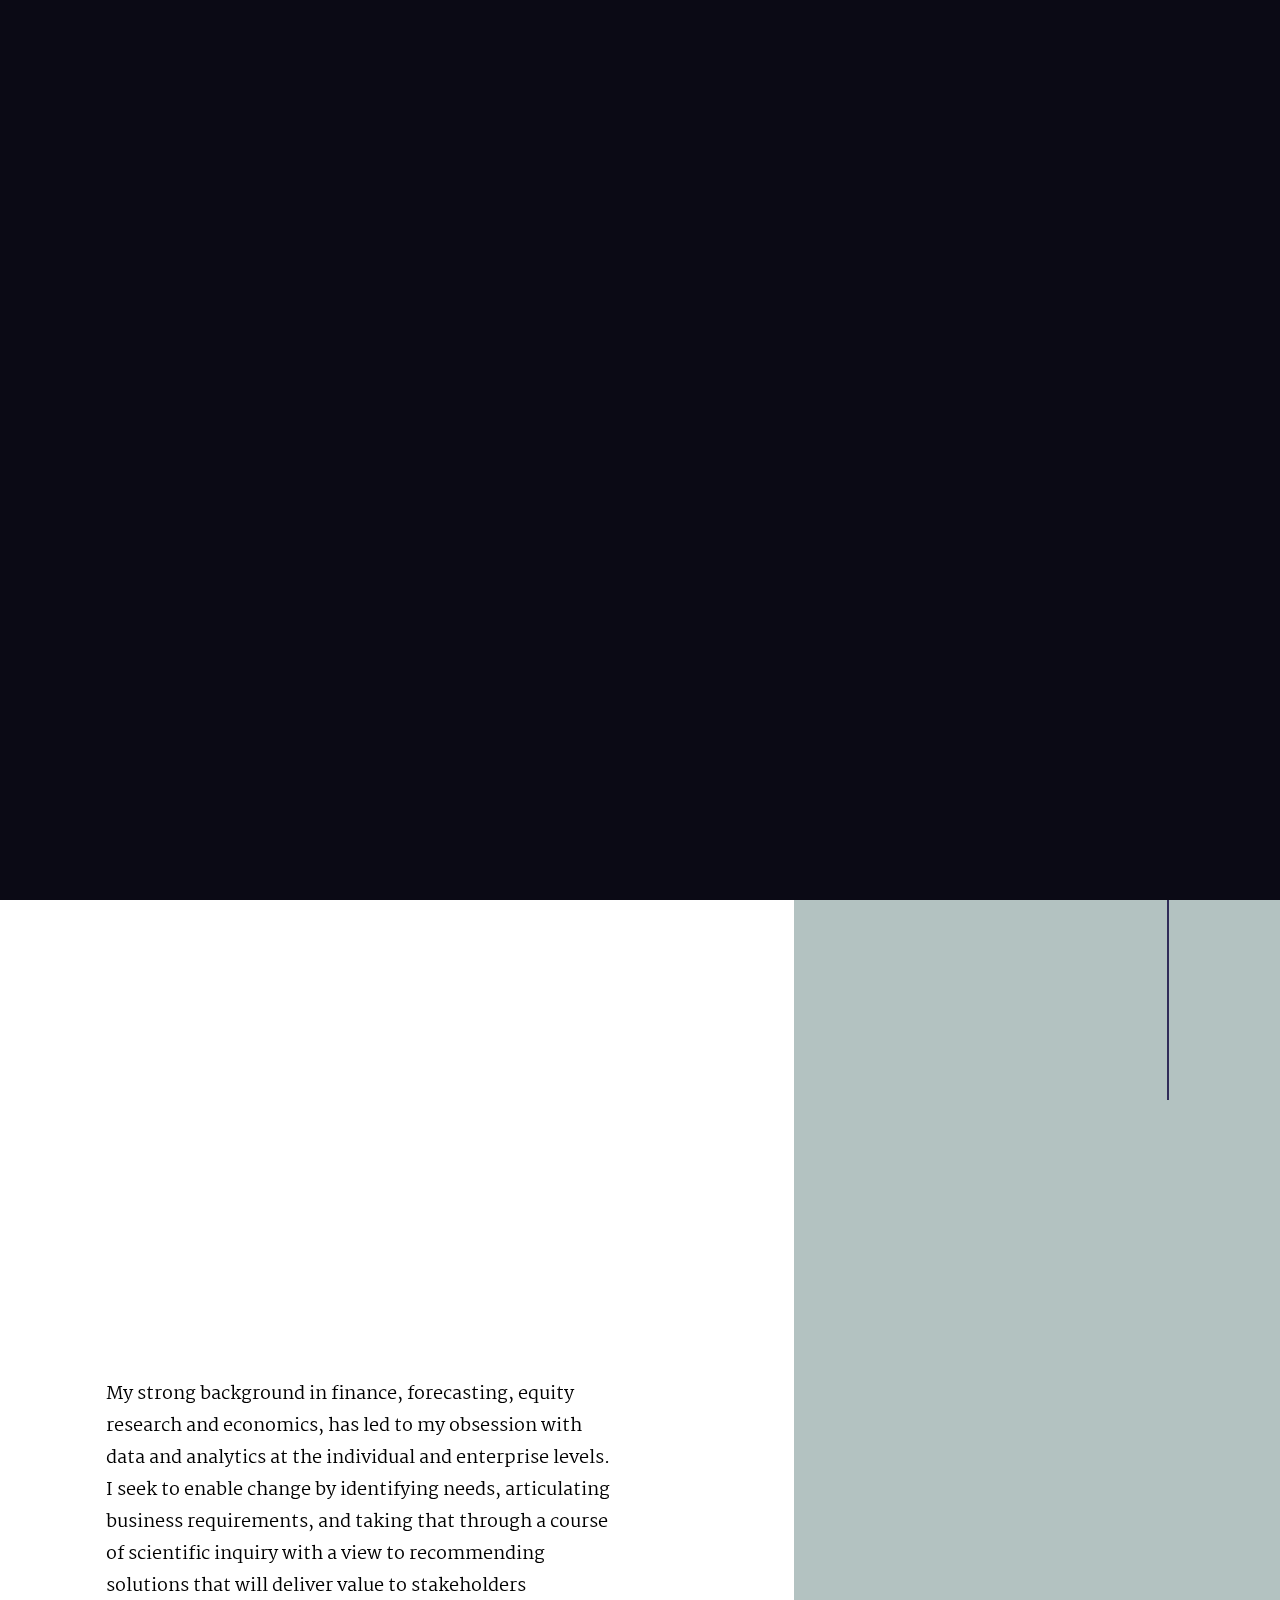
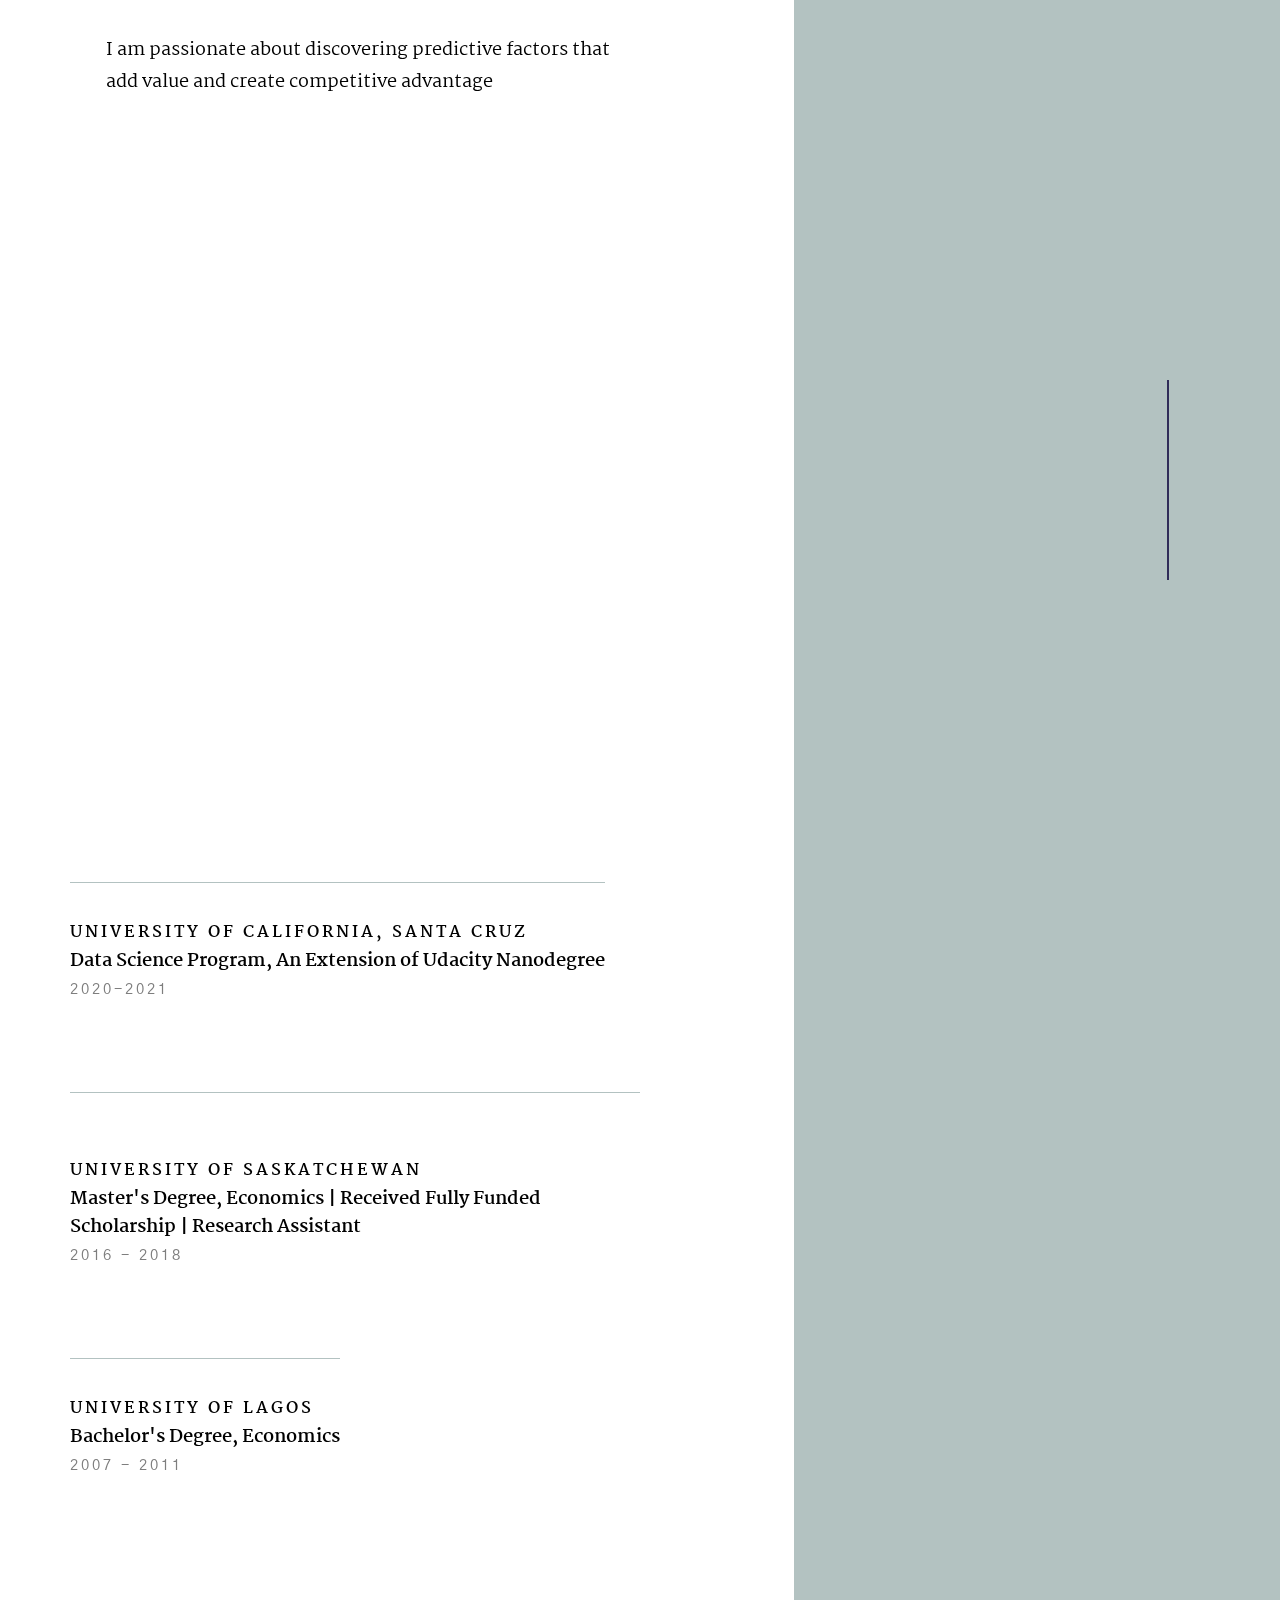
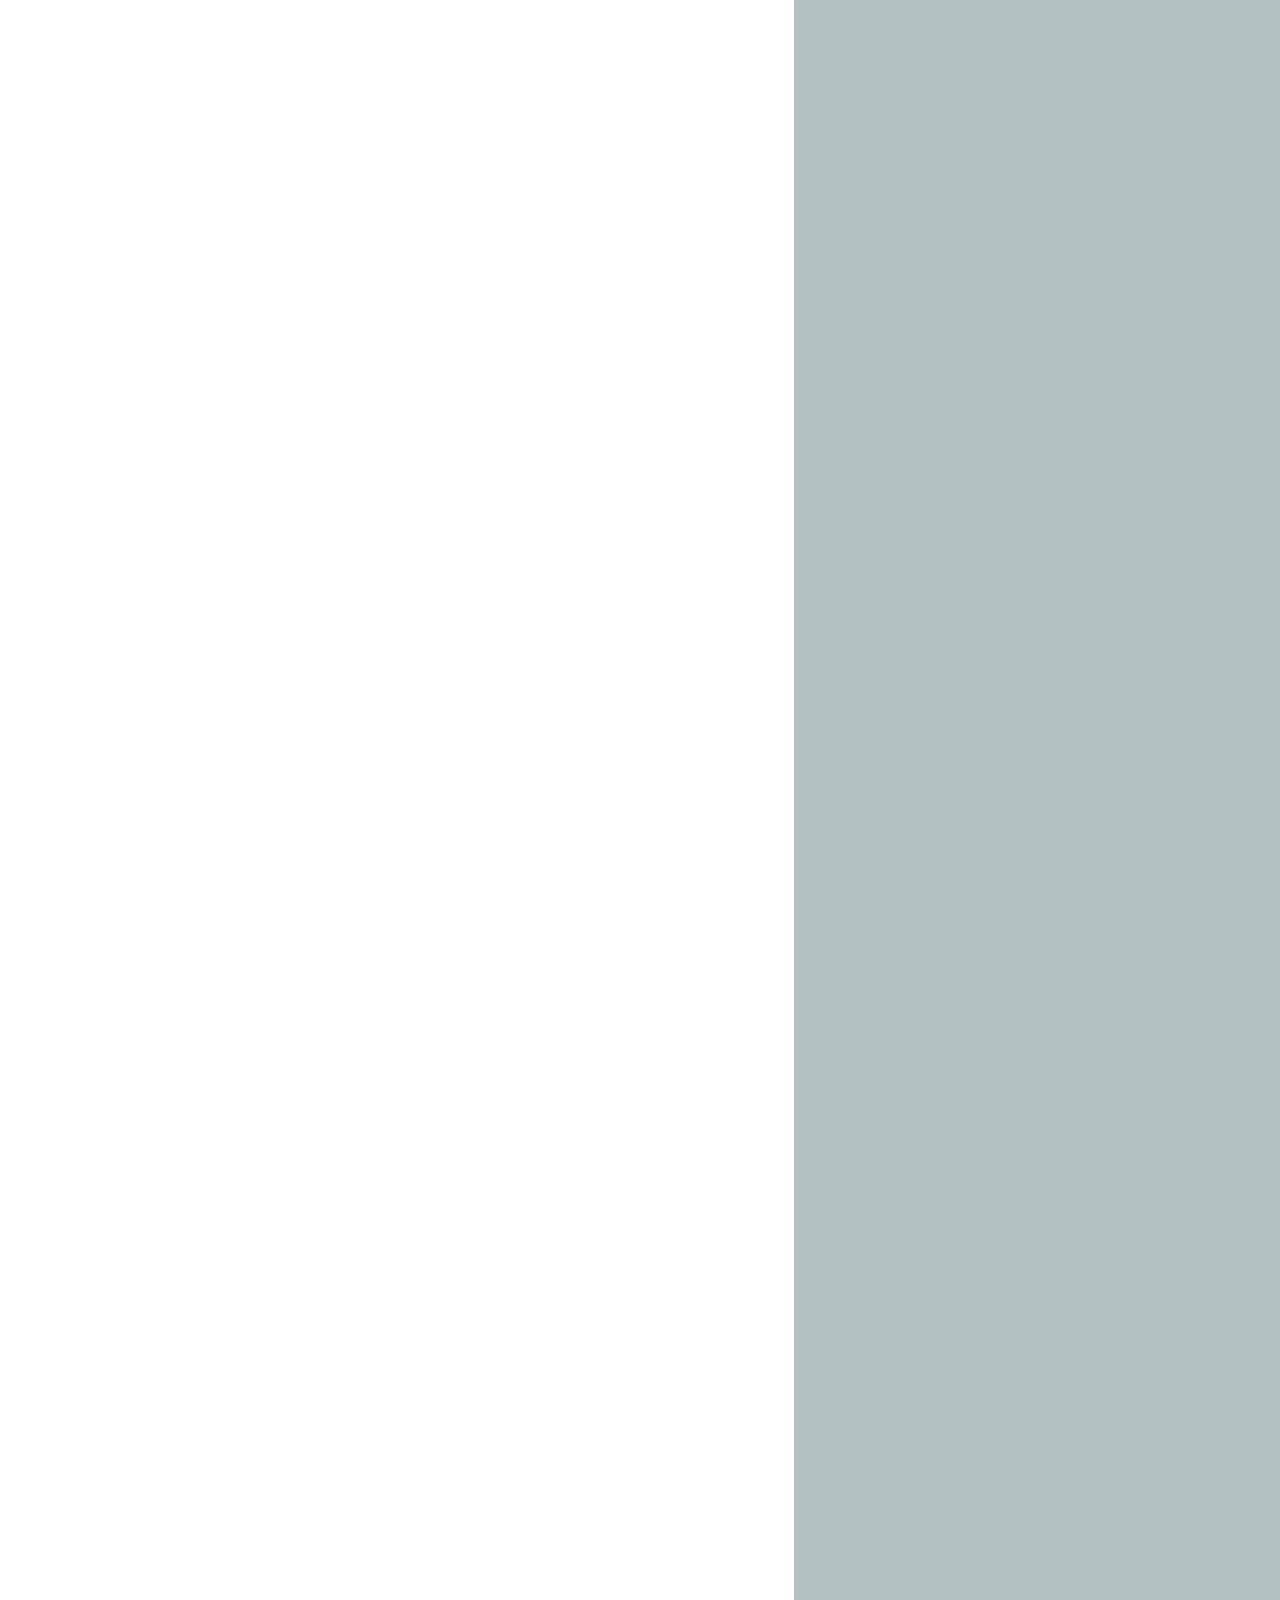
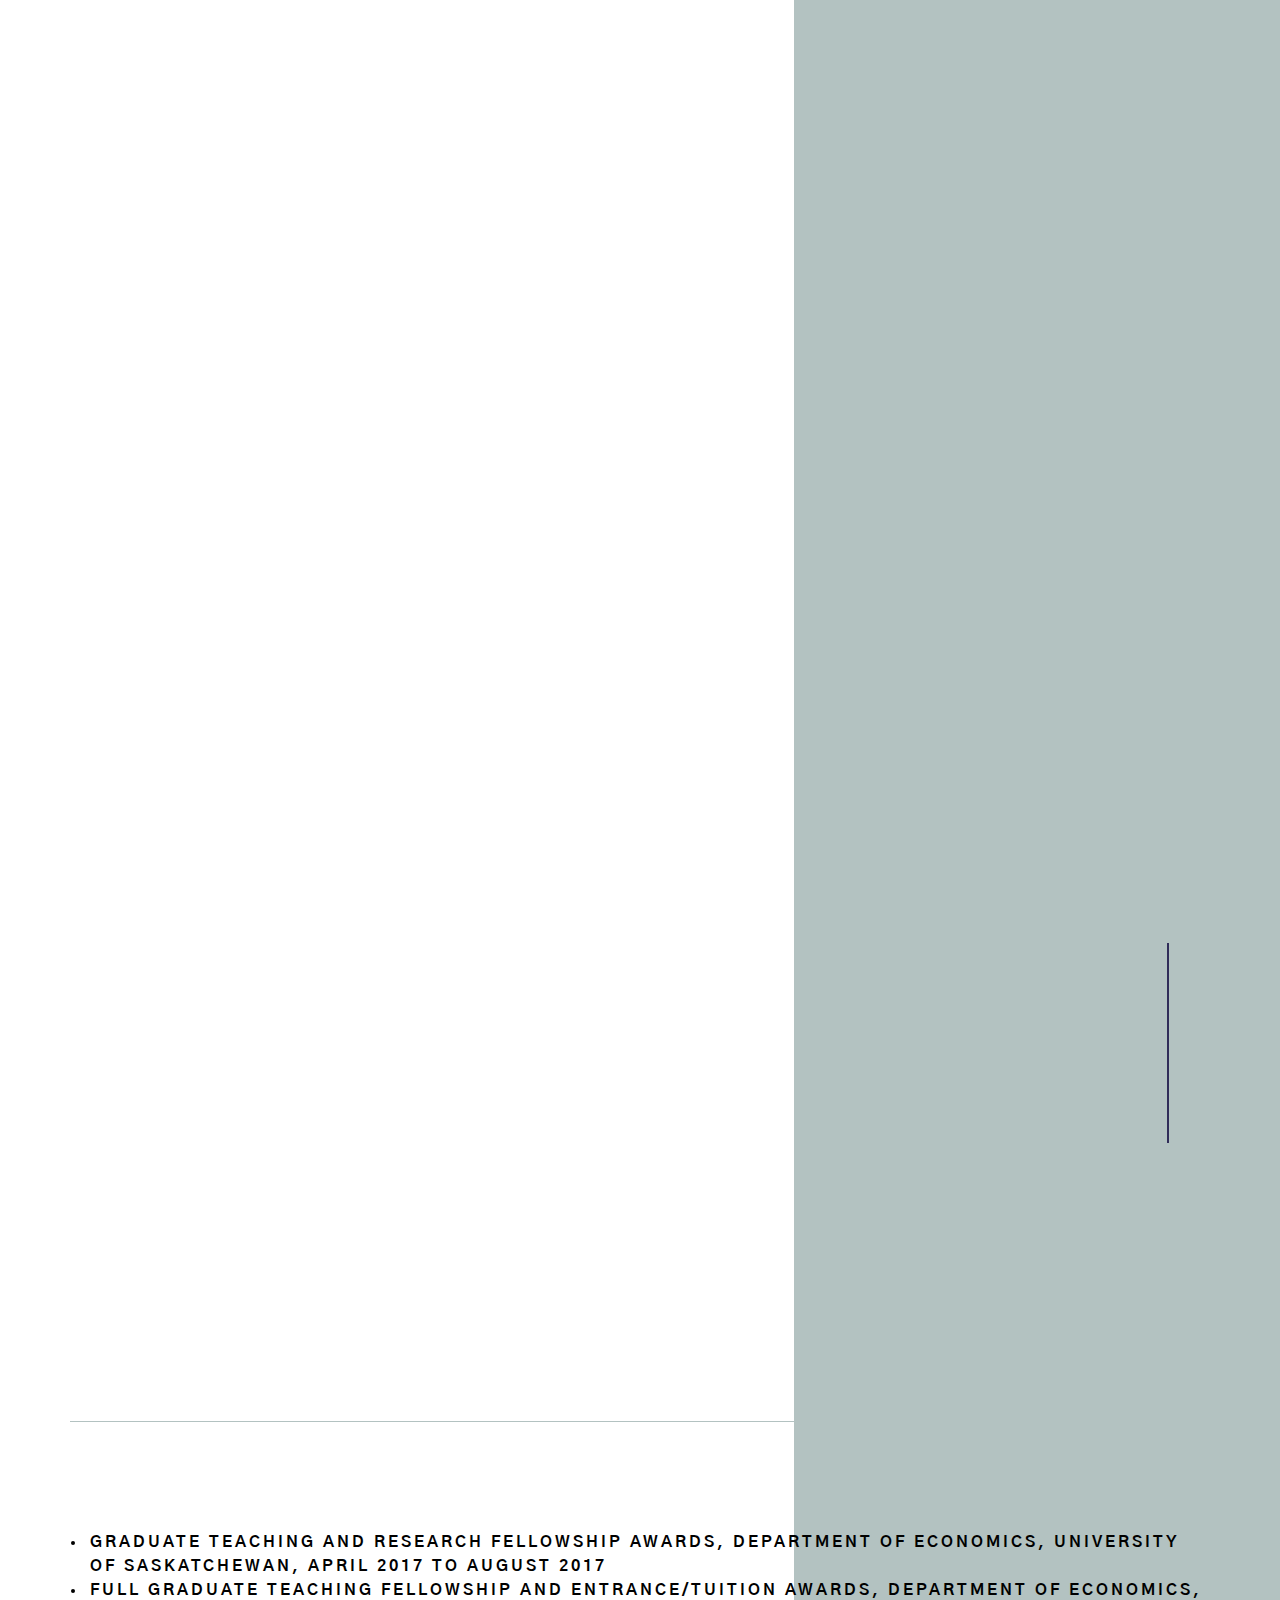
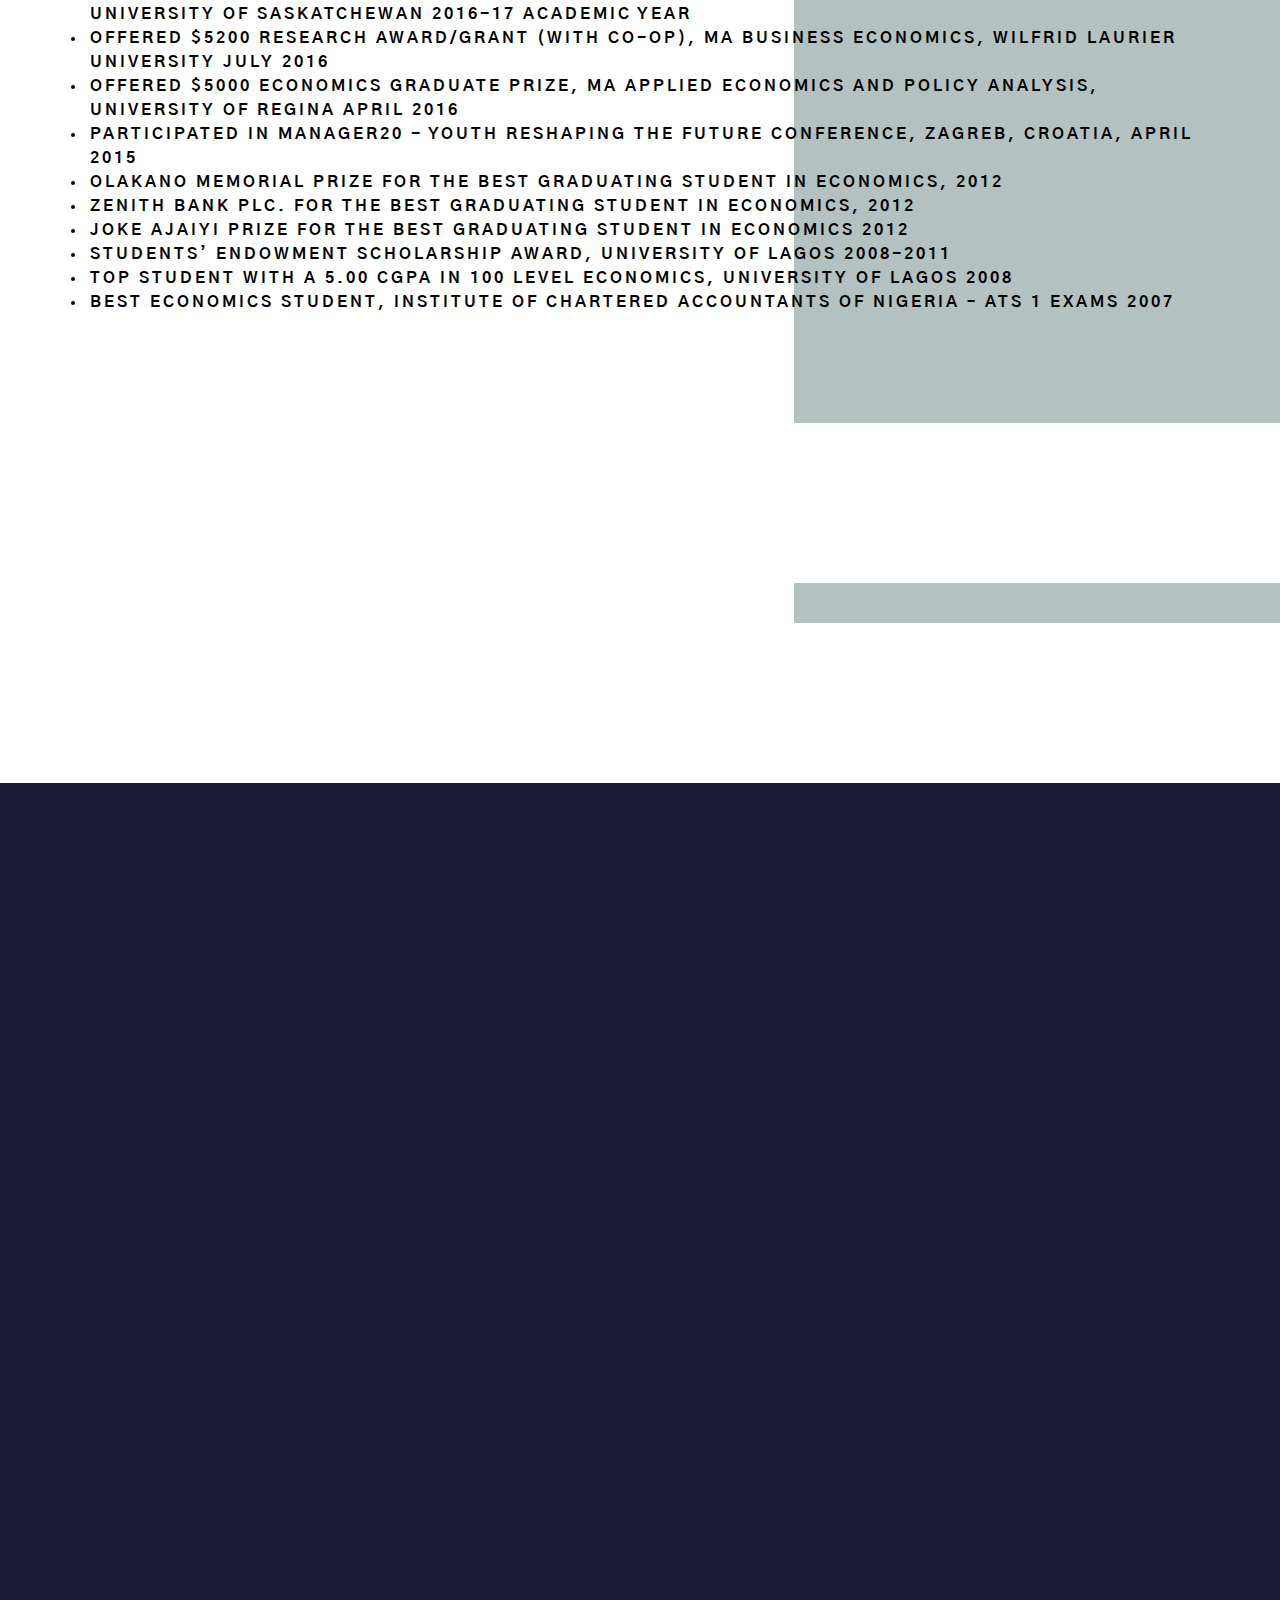
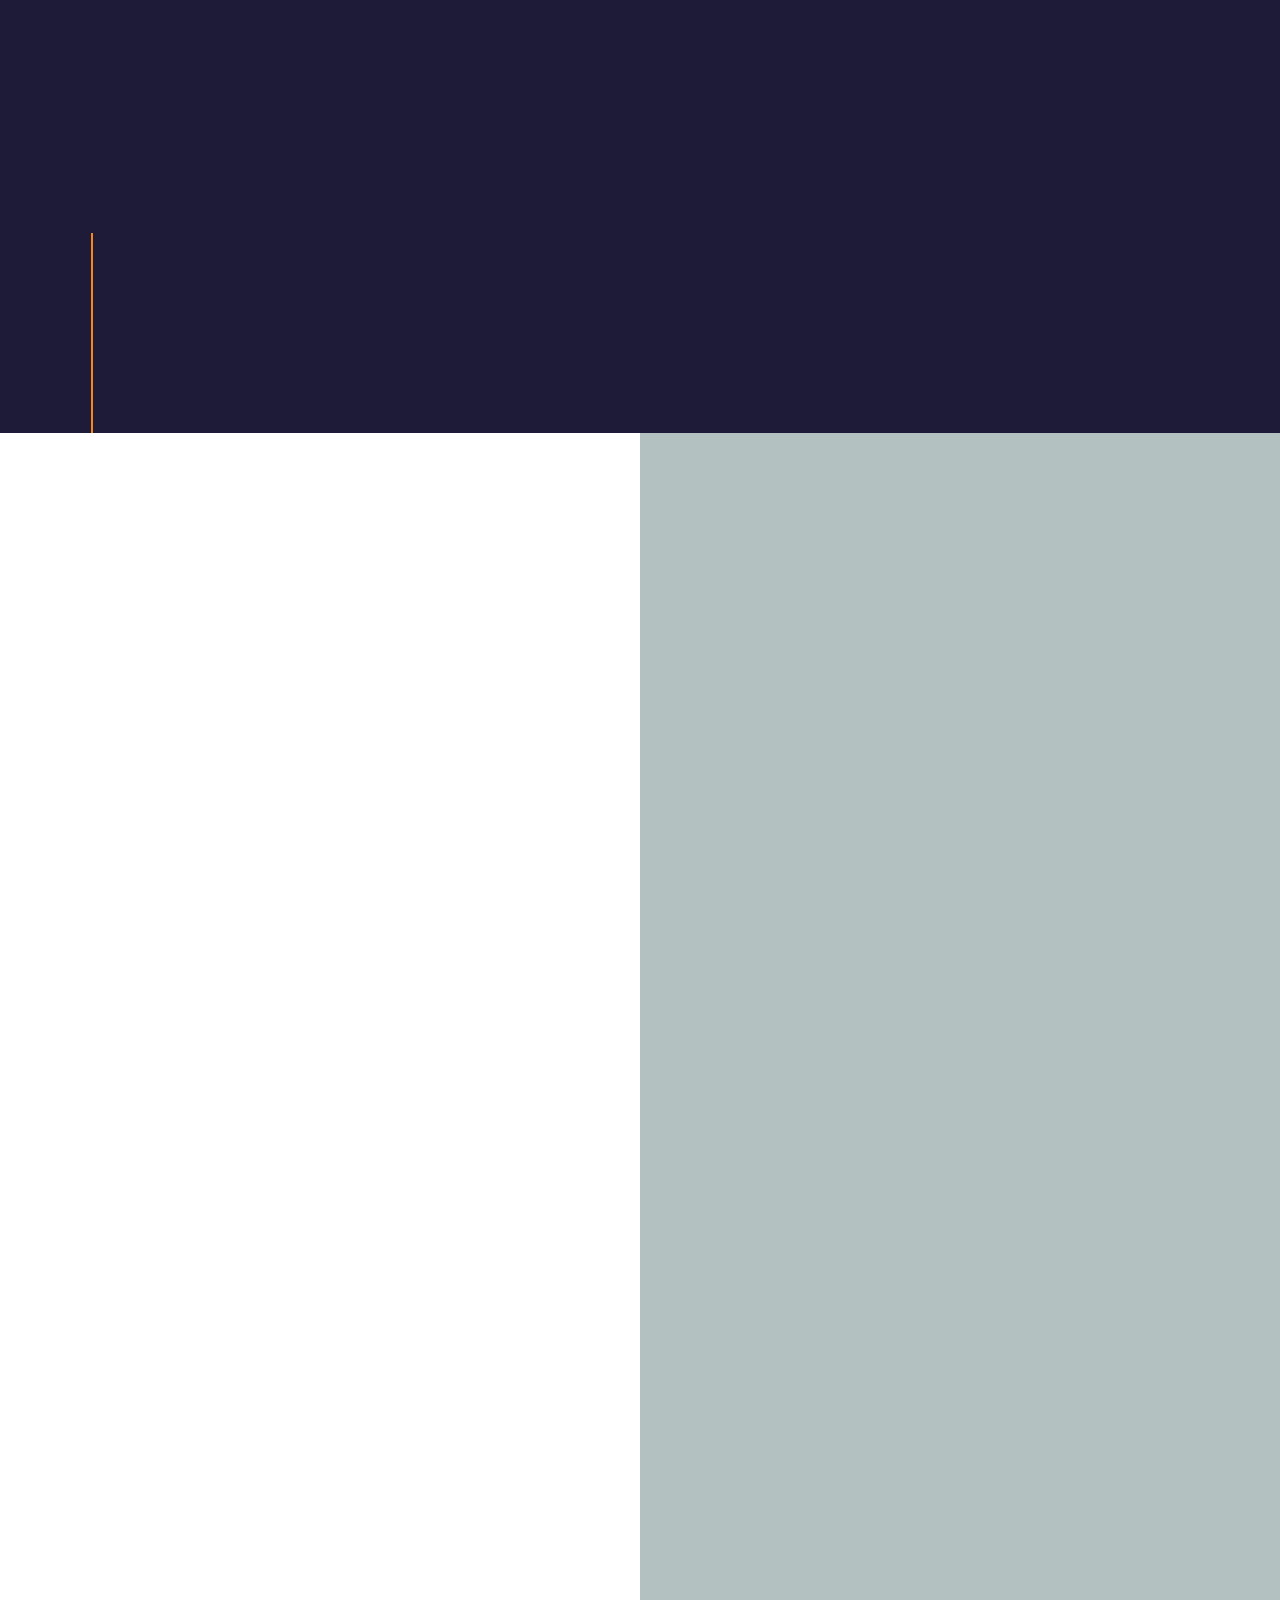
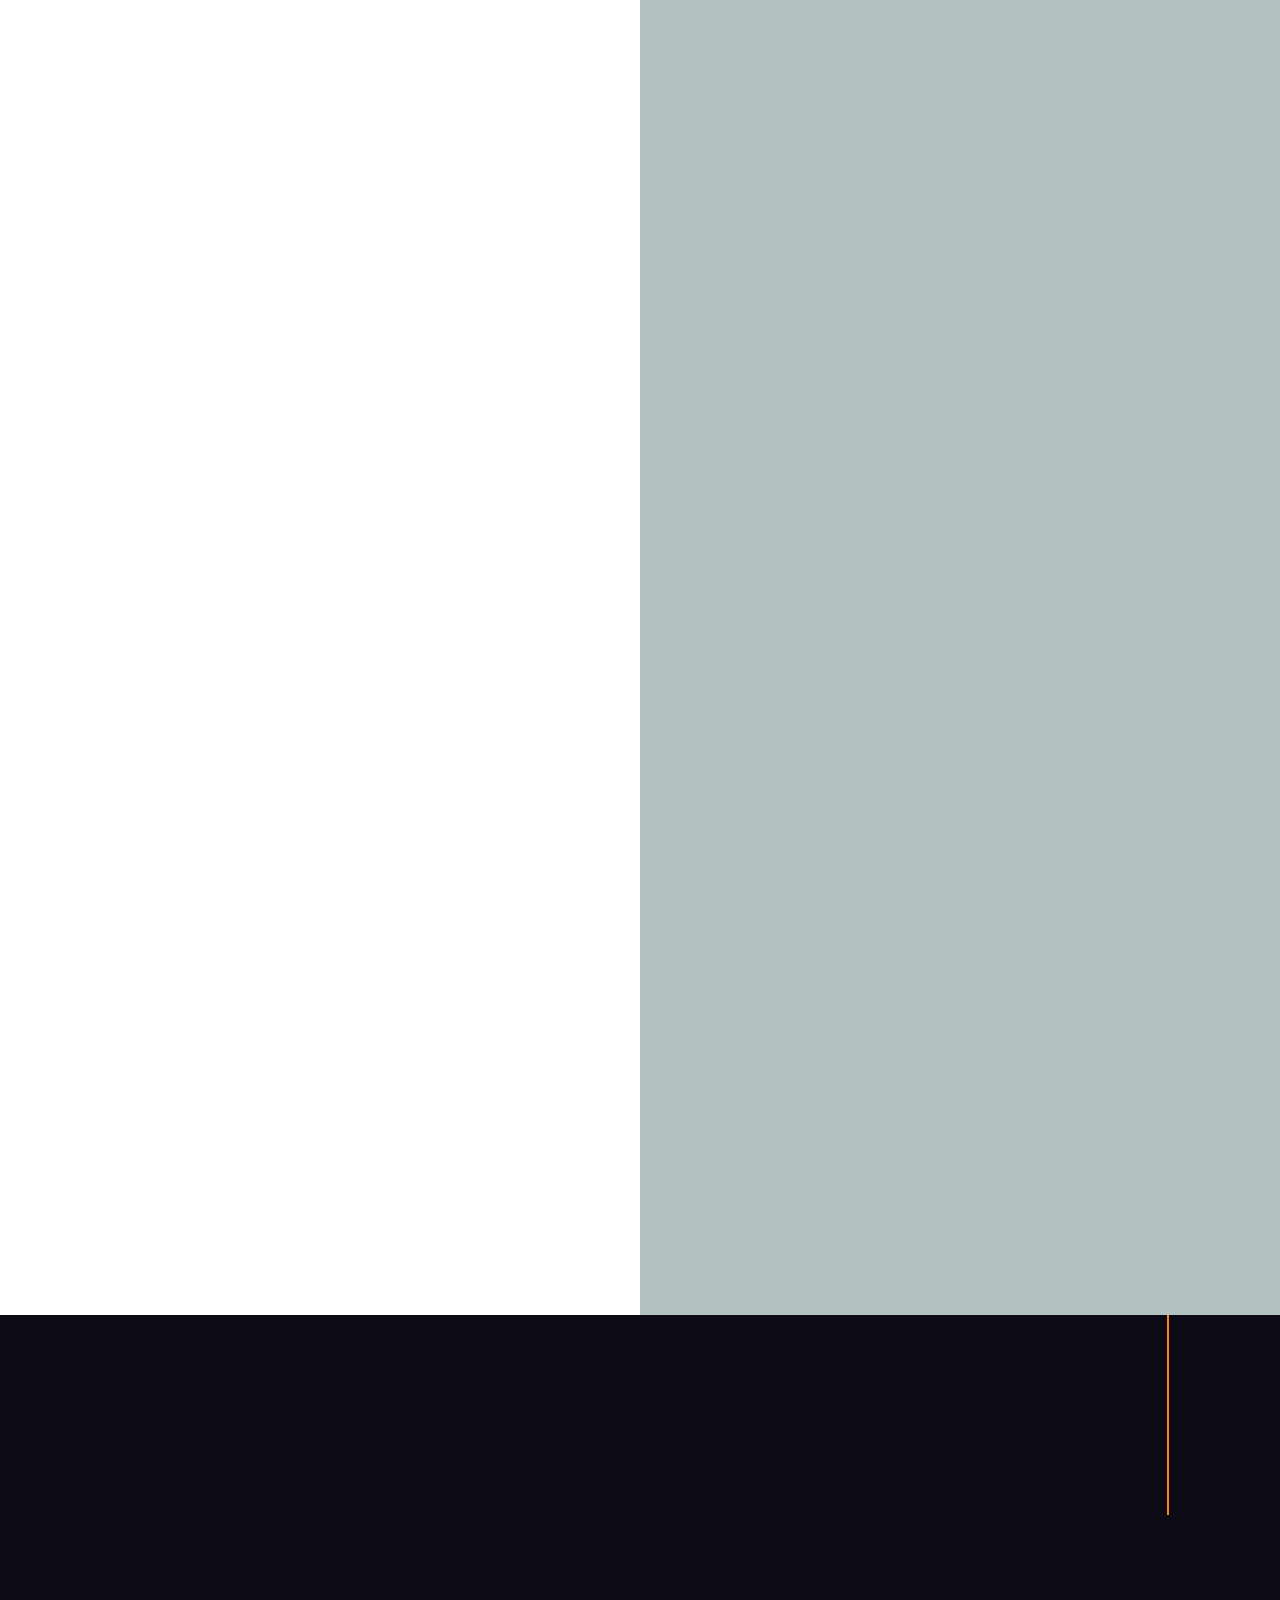
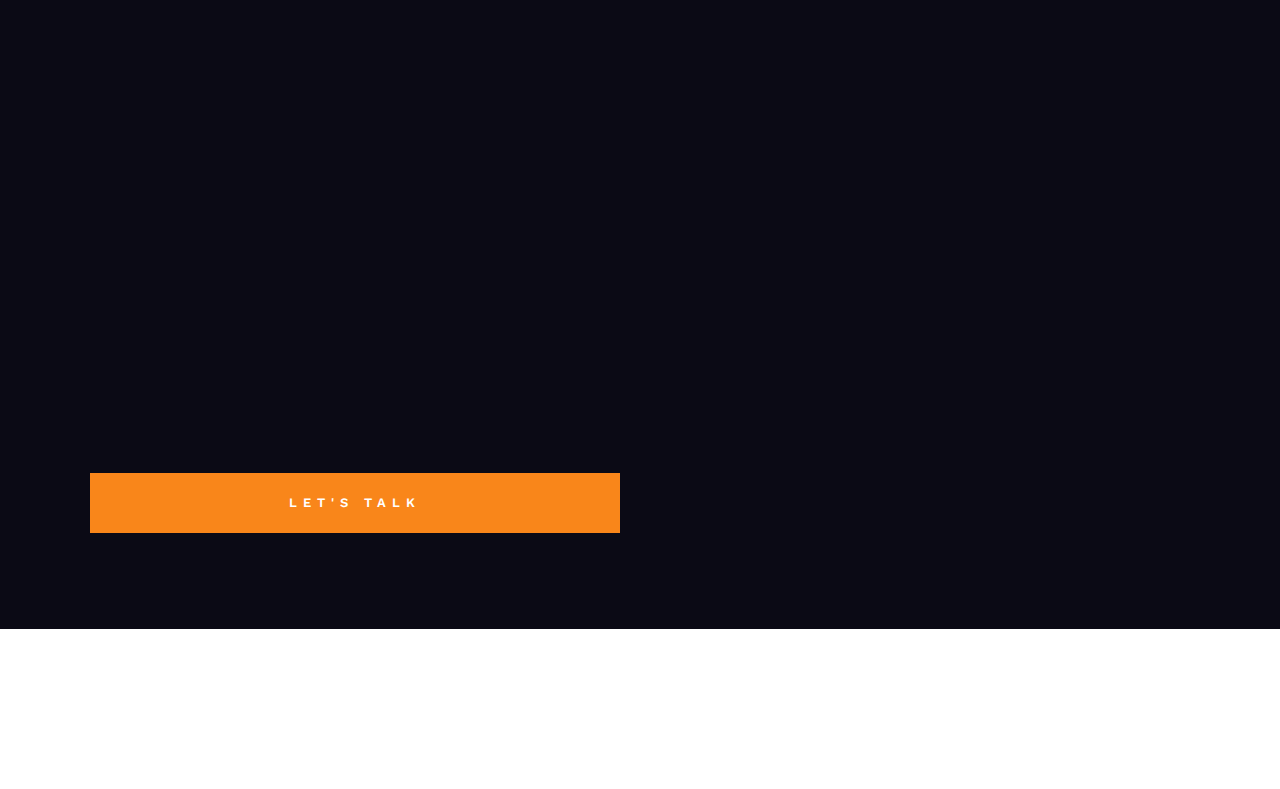
==== commit 95caf52d: "Update index.html" ====
--- a/index.html
+++ b/index.html
@@ -73,7 +73,7 @@
                 </ul>
             </nav> <!-- end header-nav-wrap -->
 
-            <a href="https://github.com/afeezraheem/afeezraheem.github.io/blob/master/Resume.pdf" class="btn btn--stroke btn--small">Download CV</a>
+            <a href="https://github.com/afeezraheem/afeezraheem.github.io/blob/master/Afeez-Raheems-Resume.pdf" class="btn btn--stroke btn--small">Download CV</a>
 
         </div> <!-- end header-content -->
 
@@ -520,23 +520,12 @@
                                 <li>Data Warehouse Architecting: Kimball and Ilmon</li>
                                 <li>Reporting Using SSRS</li>
                                 <li> Dashboard Designing and Deployment with Tableau and Power BI</li>
+                                <li> ETL & Orchestration in Azure Data Factory</li>
+                                
                             </ul>
                         </div>
                     </li> <!-- services-list__item -->
-                    <li class="services-list__item">
-                        <div class="services-list__item-header">
-                            <h5>ETL & Orchestration in Azure Data Factory</h5>
-                        </div>
-                        <div class="services-list__item-body">
-                            <ul>
-                                <li>Pipelines</li>
-                                <li>Dataflows</li>
-                                <li>Dataset</li>
-                                <li>Linked Services</li>
-                                <li>Azure Synapse Analytics</li>
-                            </ul>
-                        </div>
-                    </li> <!-- services-list__item -->
+
                     
 
 
@@ -556,22 +545,12 @@
                                 <li>SSRS</li>
                                 <li>Power BI</li>
                                 <li>Tableau</li>
-
+                                <li>Azure Data Factory</li>
+                                <li>Azure Synapse Analytics</li>
                             </ul>
                         </div>
                     </li><!-- services-list__item -->  
                     
-                    <!-- services-list__item -->
-                    <li class="services-list__item">
-                        <div class="services-list__item-header">
-                            <h5>Azure Data Factory and Azure Synapse Analytics</h5>
-                        </div>
-                        <div class="services-list__item-body">
-                            <ul>
-
-                            </ul>
-                        </div>
-                    </li> <!-- services-list__item -->
                 </ul> <!-- end services-list -->
             </div>
 
